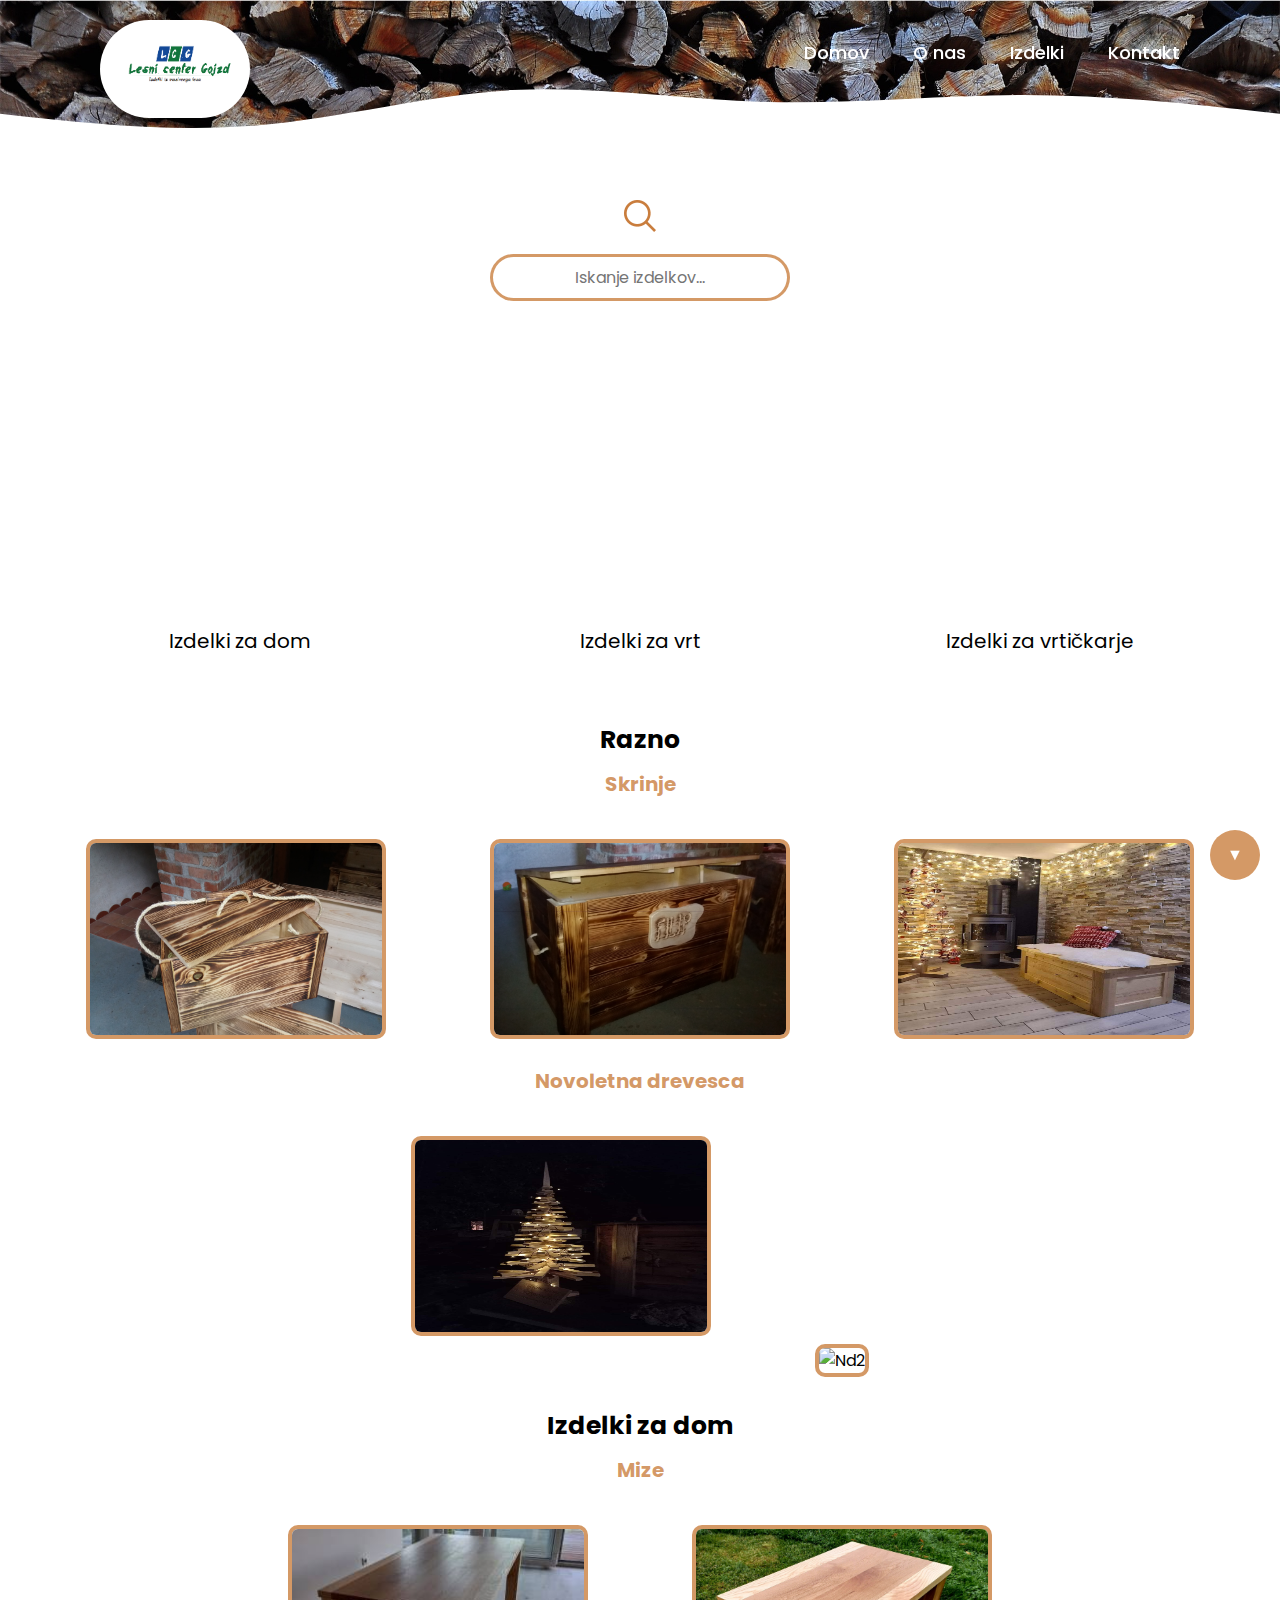
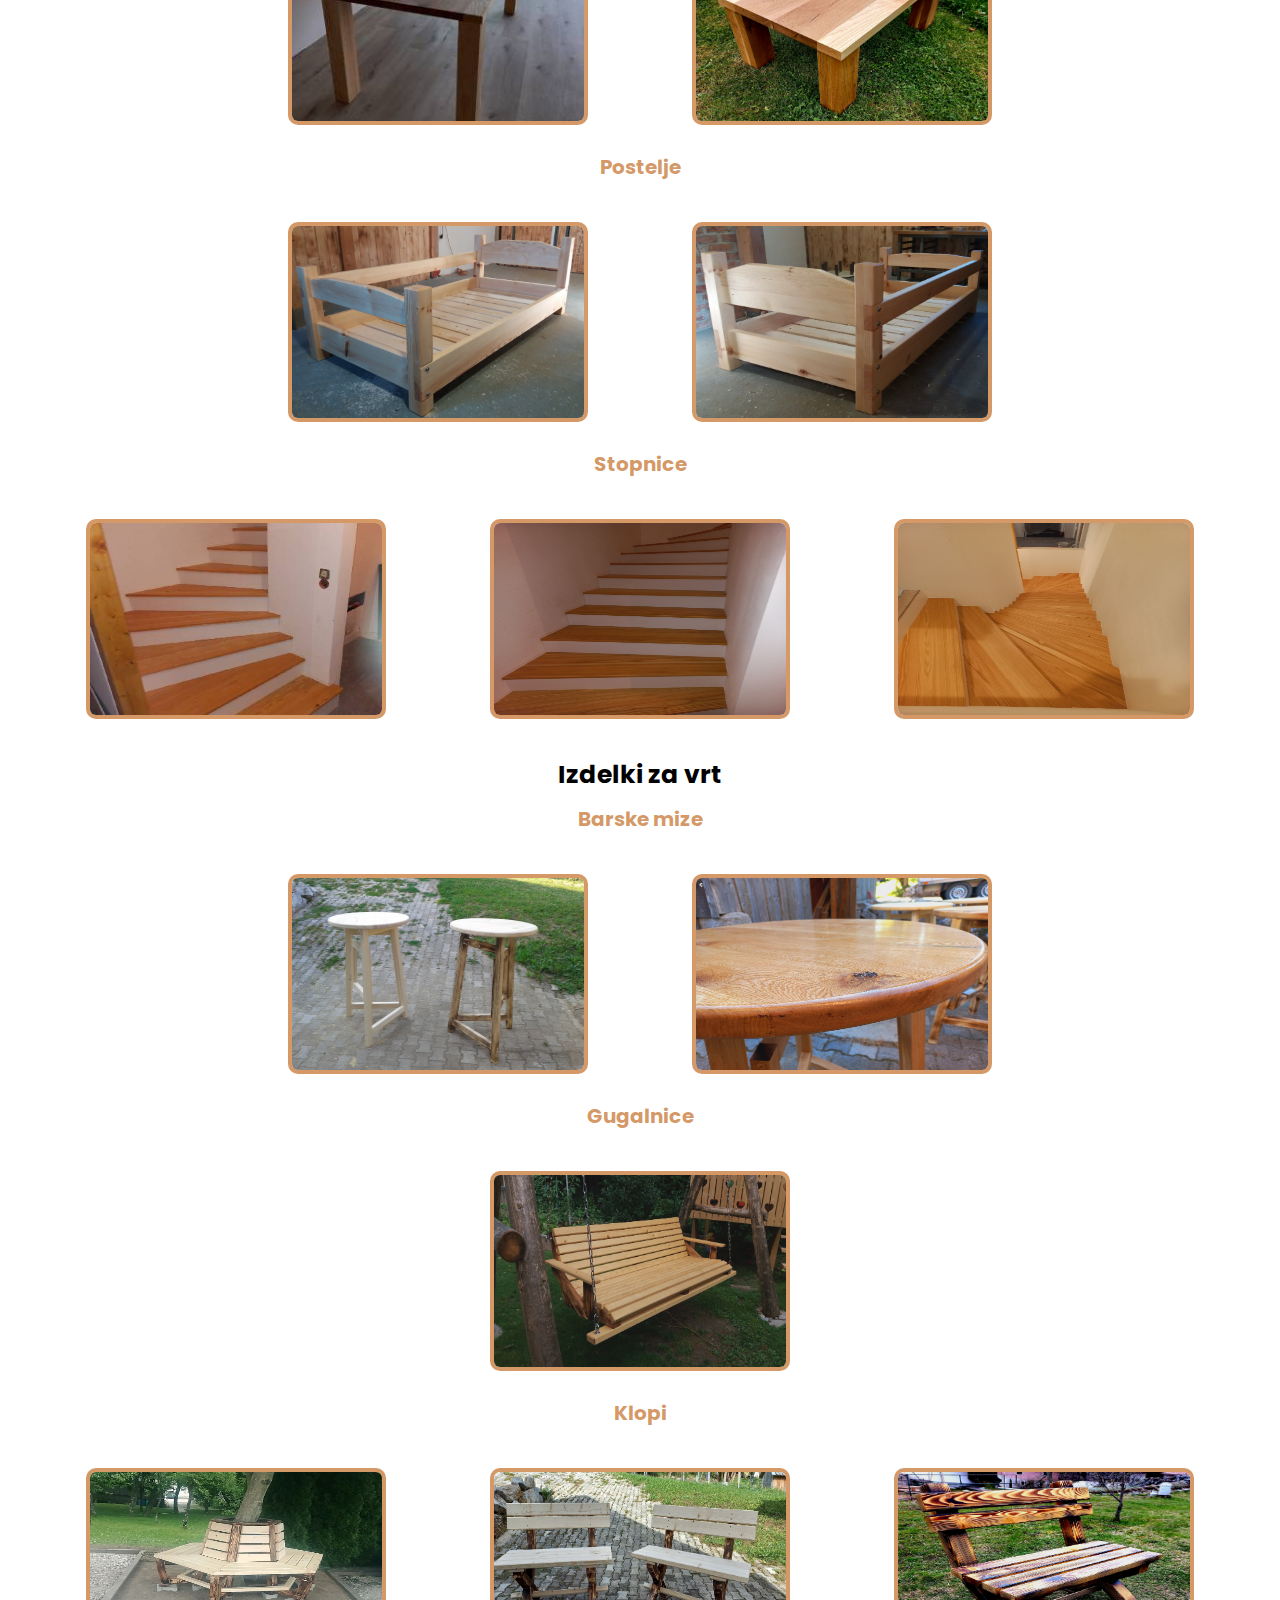
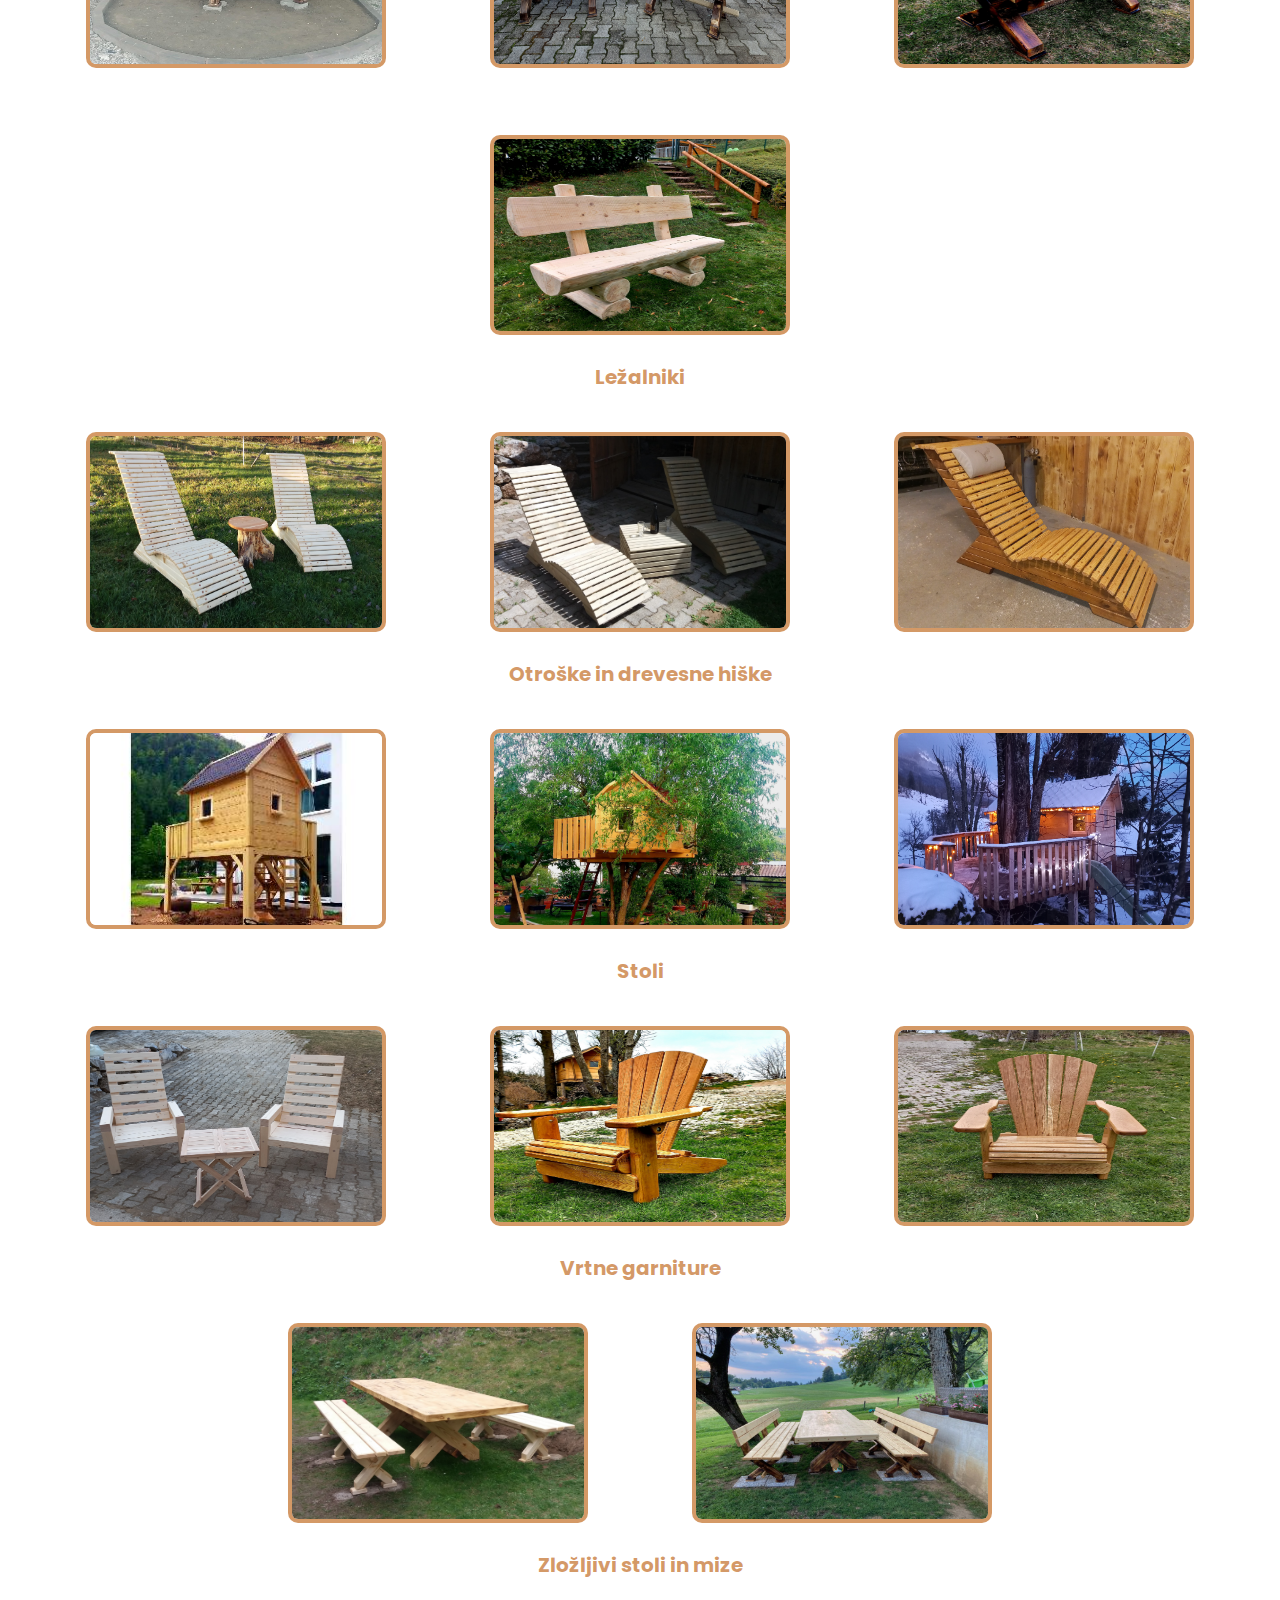
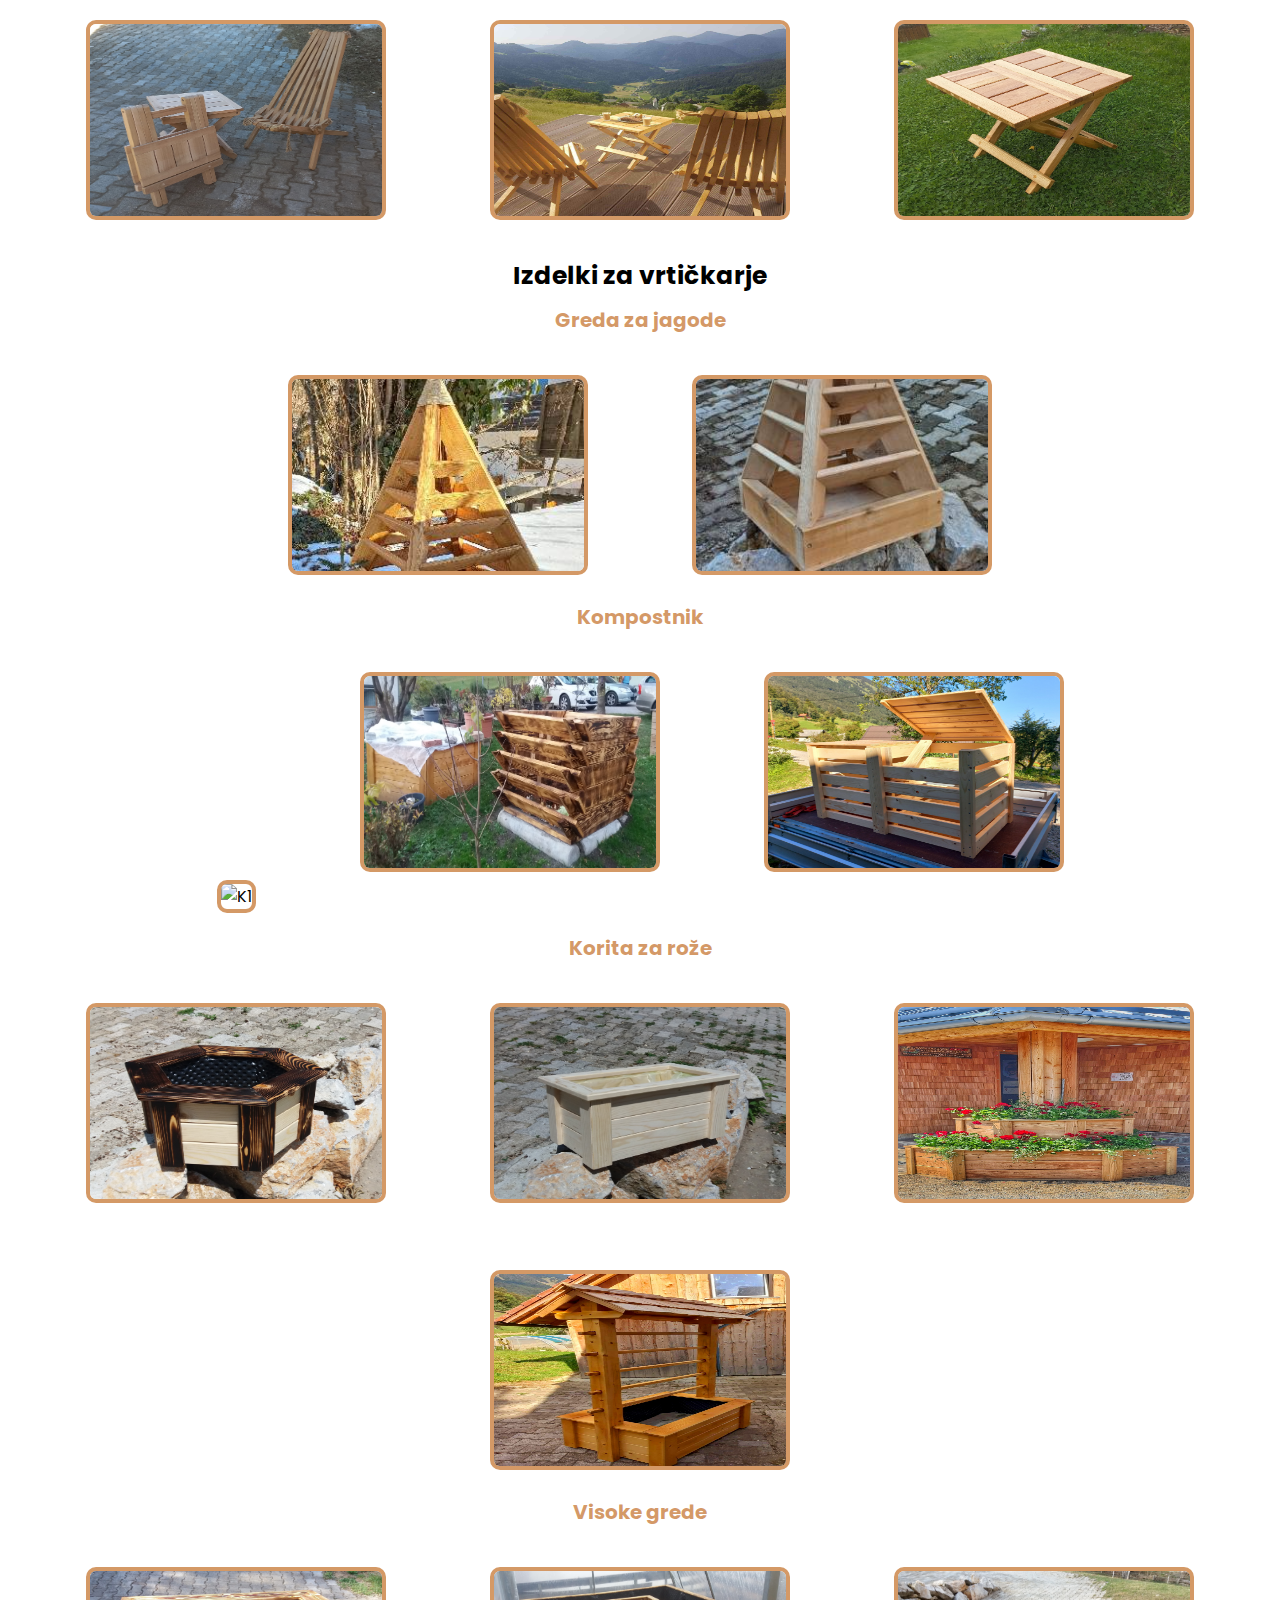
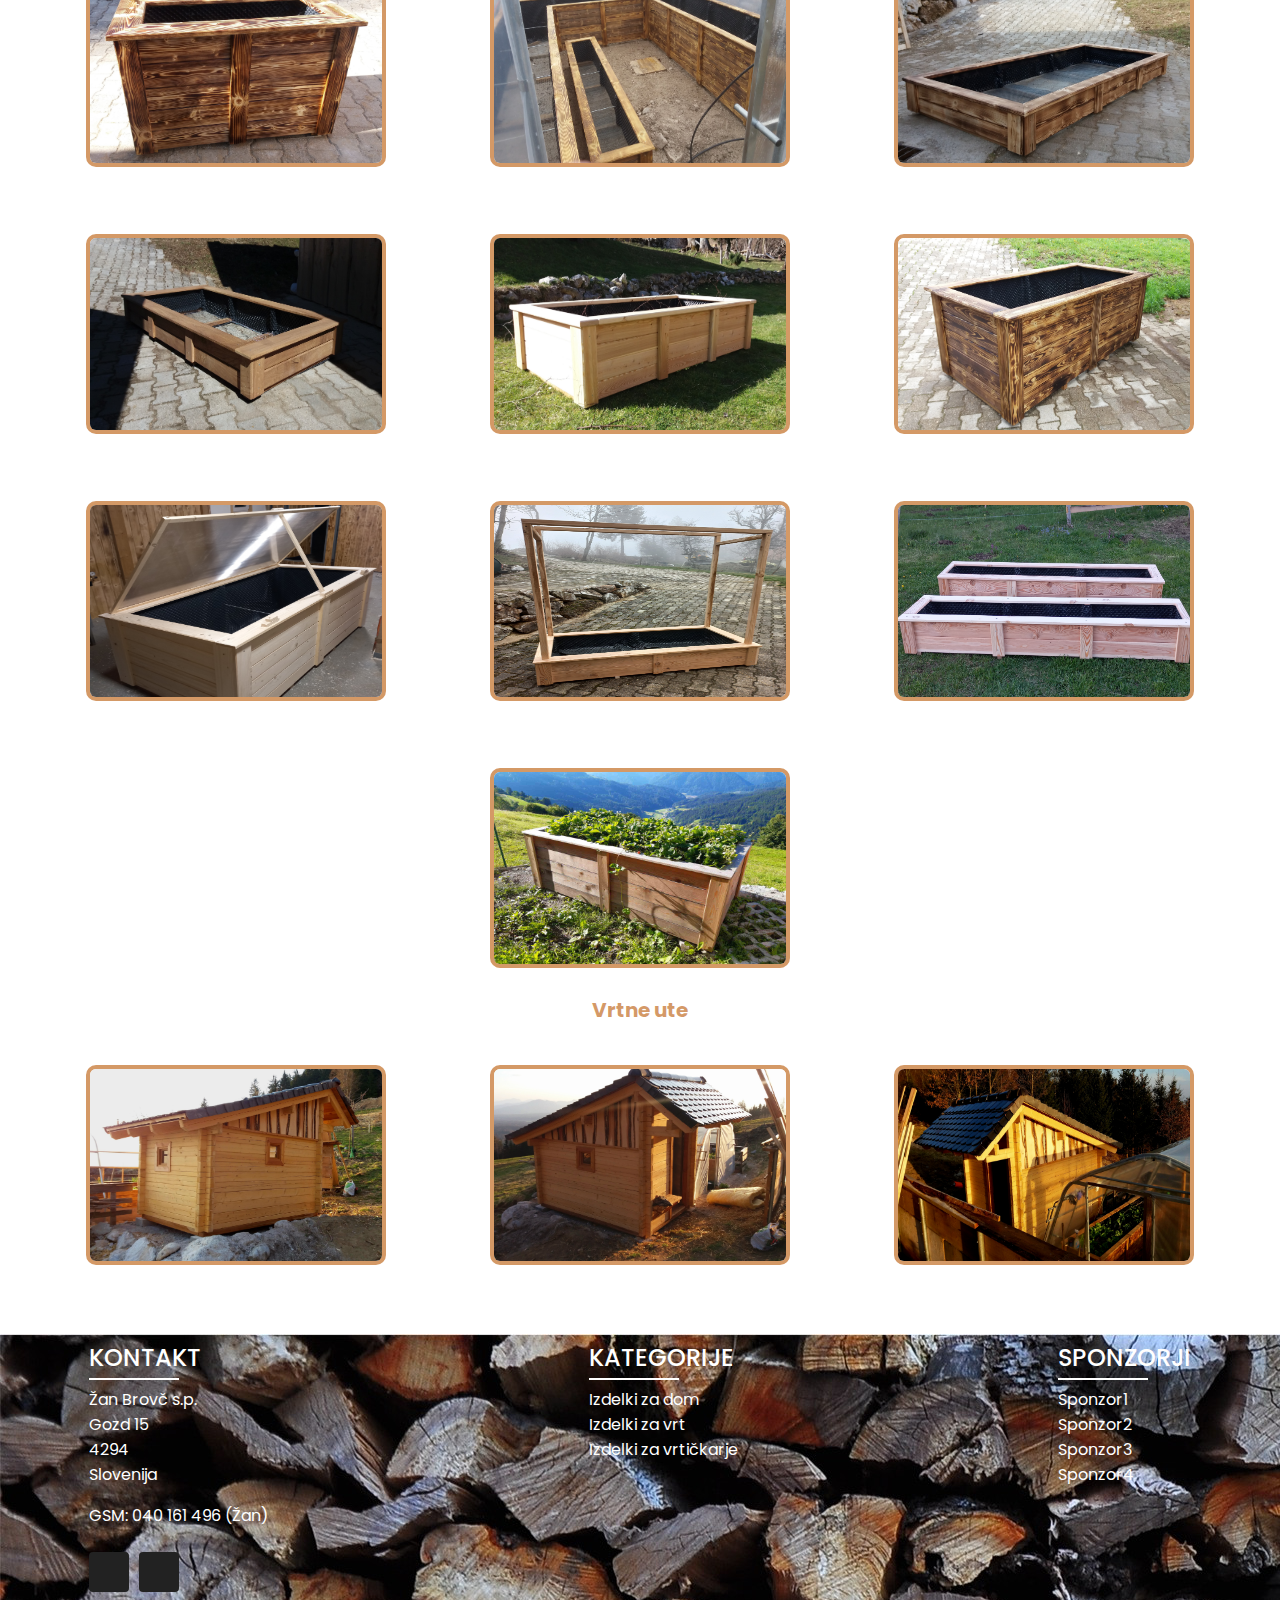
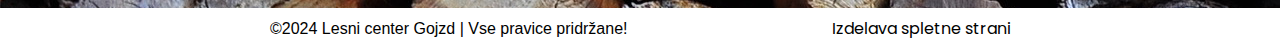
==== izdelki.html @ 58bfe73e "Add files via upload" ====
<!DOCTYPE html>
<html lang="sl">
<head>
    <meta charset="UTF-8">
    <meta name="viewport" content="width=device-width, initial-scale=1.0">
    <title>Lesni center Gojzd</title>
    <link rel="stylesheet" href="slog.css">
    <link rel="preconnect" href="https://fonts.googleapis.com">
<link rel="preconnect" href="https://fonts.gstatic.com" crossorigin>
<link href="https://fonts.googleapis.com/css2?family=Poppins:wght@600&display=swap" rel="stylesheet">
<link rel='stylesheet' href='https://cdn-uicons.flaticon.com/2.1.0/uicons-regular-rounded/css/uicons-regular-rounded.css'>
<script src="https://kit.fontawesome.com/f93be84bbb.js" crossorigin="anonymous"></script>
</head>

<body>

    <header>

        <div class="logo-vrh">
            <img src="logo-gozd.png" alt="logo-vrh" width="150px">
        </div>

        <nav>

            <div class="menu-toggle">
                <div class="bar"></div>
                <div class="bar"></div>
                <div class="bar"></div>
            </div>
            
            <div class="rac">
               <a href="index.html">Domov</a>
               <a href="onas.html">O nas</a>
               <a href="#izdelki.html">Izdelki</a>
               <a href="kontakt.html">Kontakt</a>
            </div>
    
            <div class="menu-items">
               <a href="index.html">Domov</a>
               <a href="onas.html">O nas</a>
               <a href="#izdelki.html">Izdelki</a>
               <a href="kontakt.html">Kontakt</a>
            </div>
    
            </nav>
        
    </header>

    <div class="index-wawe">

        <div class="item one"><img src="3550d943471b335dbd4d41056da324eb.jpg" alt=""></div>
    <!--<svg id="wave" style="transform:rotate(180deg); transition: 0.3s" viewBox="0 0 1440 160" version="1.1" xmlns="http://www.w3.org/2000/svg"><defs><linearGradient id="sw-gradient-0" x1="0" x2="0" y1="1" y2="0"><stop stop-color="#D39663" offset="0%"/><stop stop-color="#D39663" offset="100%"/></linearGradient></defs><path style="transform:translate(0, 0px); opacity:1" fill="url(#sw-gradient-0)" d="M0,32L48,37.3C96,43,192,53,288,53.3C384,53,480,43,576,45.3C672,48,768,64,864,58.7C960,53,1056,27,1152,18.7C1248,11,1344,21,1440,32C1536,43,1632,53,1728,58.7C1824,64,1920,64,2016,66.7C2112,69,2208,75,2304,66.7C2400,59,2496,37,2592,45.3C2688,53,2784,91,2880,104C2976,117,3072,107,3168,85.3C3264,64,3360,32,3456,34.7C3552,37,3648,75,3744,74.7C3840,75,3936,37,4032,34.7C4128,32,4224,64,4320,64C4416,64,4512,32,4608,21.3C4704,11,4800,21,4896,24C4992,27,5088,21,5184,29.3C5280,37,5376,59,5472,66.7C5568,75,5664,69,5760,80C5856,91,5952,117,6048,117.3C6144,117,6240,91,6336,66.7C6432,43,6528,21,6624,18.7C6720,16,6816,32,6864,40L6912,48L6912,160L6864,160C6816,160,6720,160,6624,160C6528,160,6432,160,6336,160C6240,160,6144,160,6048,160C5952,160,5856,160,5760,160C5664,160,5568,160,5472,160C5376,160,5280,160,5184,160C5088,160,4992,160,4896,160C4800,160,4704,160,4608,160C4512,160,4416,160,4320,160C4224,160,4128,160,4032,160C3936,160,3840,160,3744,160C3648,160,3552,160,3456,160C3360,160,3264,160,3168,160C3072,160,2976,160,2880,160C2784,160,2688,160,2592,160C2496,160,2400,160,2304,160C2208,160,2112,160,2016,160C1920,160,1824,160,1728,160C1632,160,1536,160,1440,160C1344,160,1248,160,1152,160C1056,160,960,160,864,160C768,160,672,160,576,160C480,160,384,160,288,160C192,160,96,160,48,160L0,160Z"/>
        </svg>-->
        
        <div class="scroll-arrow">&#9660;</div>
    </div>

    <div class="izdelkimain">

        <main>
            <div class="search-container">
                <div class="slikasearch">
                    <img src="search.png" alt="iskalnik">
                </div>
                <input type="text" id="searchInput" onkeyup="searchProducts()" placeholder="Iskanje izdelkov...">
                </div>
            
            <div class="izdelkisection">
                <section>
        
                    <div class="image-container">
        
                        <img src="stopnice (1).jpg" alt="prvaslika" width="300px">
        
                        <a href="izdelki.html#izdelki-za-dom"><span>Izdelki za dom</span></a>
        
                    </div>
                
                    <div class="image-container">
        
                        <img src="JURE/IZDELKI IZ MASIVNEGA LESA/ZA VRT/OTROŠKE IN DREVESNE HIŠICE/20210727_183444.jpg" alt="drugaslika" width="300px">
        
                        <a href="izdelki.html#izdelki-za-vrt"><span>Izdelki za vrt</span></a>
        
                    </div>
                
                    <div class="image-container">
        
                        <img src="JURE/IZDELKI IZ MASIVNEGA LESA/ZA VRTIČKARJE/VISOKE GREDE/IMG-c8044e9fe26f3c6cbc6ab5563fda1b7f-V.jpg" alt="tretjaslika" width="300px">
        
                        <a href="izdelki.html#izdelki-za-vrtickarje"><span>Izdelki za vrtičkarje</span></a>
        
                    </div>
        
                </section>
            </div>


            <div class="vsi-izdelkisection">

                    <div class="izdelki-razno">

                        <h1>Razno</h1>
                    <div>
                        <h2><span>Skrinje</span></h2>
                        <img src="JURE/IZDELKI IZ MASIVNEGA LESA/RAZNO/SKRINJE/20200203_152343.jpg" alt="Skrinja2">
                        <img src="JURE/IZDELKI IZ MASIVNEGA LESA/RAZNO/SKRINJE/20200228_155734.jpg" alt="Skrinja3">
                        <img src="JURE/IZDELKI IZ MASIVNEGA LESA/RAZNO/SKRINJE/FB_IMG_1707663753947.jpg" alt="Skrinja4">
                    </div>
                    <div>
                        <h2><span>Novoletna drevesca</span></h2>
                        <img src="JURE/IZDELKI IZ MASIVNEGA LESA/RAZNO/NOVOLETNA DREVESCA/FB_IMG_1707670913848 (1).jpg" alt="Nd1">
                        <img id="izdelki-za-dom" src="JURE/IZDELKI IZ MASIVNEGA LESA/RAZNO/NOVOLETNA DREVESCA/IMG_20231125_113527.jpg" alt="Nd2">
                    </div>  
                        <h1>Izdelki za dom</h1>
                    <div>
                        <h2><span>Mize</span></h2>
                        <img src="New Project.jpg" alt="Miza1">
                        <img src="JURE/IZDELKI IZ MASIVNEGA LESA/ZA DOM/MIZE IN KLUBSKE MIZE/20231010_164709..jpg" alt="Miza2">
                    </div>
                    <div>
                        <h2><span>Postelje</span></h2>
                        <img src="JURE/IZDELKI IZ MASIVNEGA LESA/ZA DOM/POSTELJE/20201121_130624..jpg" alt="Postelja1">
                        <img src="JURE/IZDELKI IZ MASIVNEGA LESA/ZA DOM/POSTELJE/20201121_130638..jpg" alt="Postelja2">
                    </div>
                    <div>
                        <h2><span>Stopnice</span></h2>
                        <img src="stopnice (1).jpg" alt="Stopnice1">
                        <img src="JURE/IZDELKI IZ MASIVNEGA LESA/ZA DOM/STOPNICE/20231221_162804.jpg" alt="Stopnica2">
                        <img id="izdelki-za-vrt" src="JURE/IZDELKI IZ MASIVNEGA LESA/ZA DOM/STOPNICE/20231221_163058.jpg" alt="Stopnica3">
                    </div>
                        <h1>Izdelki za vrt</h1>
                    <div>
                        <h2><span>Barske mize</span></h2>
                        <img src="JURE/IZDELKI IZ MASIVNEGA LESA/ZA VRT/BARSKE MIZE/20220725_180621.jpg" alt="Bm3">
                        <img src="JURE/IZDELKI IZ MASIVNEGA LESA/ZA VRT/BARSKE MIZE/20230907_170543.jpg" alt="Bm6">
                    </div>
                    <div>
                        <h2><span>Gugalnice</span></h2>
                        <img src="JURE/IZDELKI IZ MASIVNEGA LESA/ZA VRT/GUGALNICE/20200712_101743.jpg" alt="G1">
                    </div>
                    <div>
                        <h2><span>Klopi</span></h2>
                        <img src="JURE/IZDELKI IZ MASIVNEGA LESA/ZA VRT/KLOPI/20200531_193156_HDR..jpg" alt="Klop1">
                        <img src="JURE/IZDELKI IZ MASIVNEGA LESA/ZA VRT/KLOPI/20211009_132523..jpg" alt="Klop2">
                        <img src="JURE/IZDELKI IZ MASIVNEGA LESA/ZA VRT/KLOPI/20230330_172549..jpg" alt="Klop3">
                        <img src="JURE/IZDELKI IZ MASIVNEGA LESA/ZA VRT/KLOPI/20230924_104326.jpg" alt="Klop4">
                    </div>
                    <div>
                        <h2><span>Ležalniki</span></h2>
                        <img src="JURE/IZDELKI IZ MASIVNEGA LESA/ZA VRT/LEŽANIKI/20201114_150511.jpg" alt="L1">
                        <img src="JURE/IZDELKI IZ MASIVNEGA LESA/ZA VRT/LEŽANIKI/20210621_114341.jpg" alt="L3">
                        <img src="JURE/IZDELKI IZ MASIVNEGA LESA/ZA VRT/LEŽANIKI/20210914_194234.jpg" alt="L4">
                    </div>
                    <div>
                        <h2><span>Otroške in drevesne hiške</span></h2>
                        <img src="dh.jpg" alt="H2">
                        <img src="JURE/IZDELKI IZ MASIVNEGA LESA/ZA VRT/OTROŠKE IN DREVESNE HIŠICE/20210727_183444.jpg" alt="H3">
                        <img src="JURE/IZDELKI IZ MASIVNEGA LESA/ZA VRT/OTROŠKE IN DREVESNE HIŠICE/20220106_170133.jpg" alt="H4">
                    </div>
                    <div>  
                        <h2><span>Stoli</span></h2>
                        <img src="JURE/IZDELKI IZ MASIVNEGA LESA/ZA VRT/STOLI/20220316_172314.jpg" alt="S1">
                        <img src="JURE/IZDELKI IZ MASIVNEGA LESA/ZA VRT/STOLI/20220421_153627.jpg" alt="S3">
                        <img src="JURE/IZDELKI IZ MASIVNEGA LESA/ZA VRT/STOLI/20220421_153707.jpg" alt="S4">
                    </div>
                    <div>
                        <h2><span>Vrtne garniture</span></h2>
                        <img src="JURE/IZDELKI IZ MASIVNEGA LESA/ZA VRT/VRTNE GARNITURE/20200501_155721..jpg" alt="V1">
                        <img src="JURE/IZDELKI IZ MASIVNEGA LESA/ZA VRT/VRTNE GARNITURE/IMG_4926.jpg" alt="S2">
                    </div>
                    <div>
                        <h2><span>Zložljivi stoli in mize</span></h2>
                        <img src="JURE/IZDELKI IZ MASIVNEGA LESA/ZA VRT/ZLOŽLJIVI STOLI IN MIZE/20220212_094256.jpg" alt="Zs2">
                        <img src="JURE/IZDELKI IZ MASIVNEGA LESA/ZA VRT/ZLOŽLJIVI STOLI IN MIZE/received_873701287326074.jpeg" alt="SZs5">
                        <img  id="izdelki-za-vrtickarje" src="JURE/IZDELKI IZ MASIVNEGA LESA/ZA VRT/ZLOŽLJIVI STOLI IN MIZE/20220505_165640.jpg" alt="Zs3">
                    </div>
                        <h1>Izdelki za vrtičkarje</h1>
                    <div>
                        <h2><span>Greda za jagode</span></h2>
                        <img src="Gj1.jpg" alt="Gj1">
                        <img src="Gj3.jpg" alt="Gj3">
                    </div>
                    <div>
                        <h2><span>Kompostnik</span></h2>
                        <img src="JURE/IZDELKI IZ MASIVNEGA LESA/ZA VRTIČKARJE/KOMPOSTNIK/20201014_164543.jpg" alt="K1">
                        <img src="JURE/IZDELKI IZ MASIVNEGA LESA/ZA VRTIČKARJE/KOMPOSTNIK/20201121_162852.jpg" alt="K3">
                        <img src="JURE/IZDELKI IZ MASIVNEGA LESA/ZA VRTIČKARJE/KOMPOSTNIK/20230812_170108.jpg" alt="K4">
                    </div>
                    <div>
                        <h2><span>Korita za rože</span></h2>
                        <img src="JURE/IZDELKI IZ MASIVNEGA LESA/ZA VRTIČKARJE/KORITA ZA ROŽE/20200714_113733..jpg" alt="Kr3">
                        <img src="JURE/IZDELKI IZ MASIVNEGA LESA/ZA VRTIČKARJE/KORITA ZA ROŽE/20200826_121325..jpg" alt="Kr4">
                        <img src="JURE/IZDELKI IZ MASIVNEGA LESA/ZA VRTIČKARJE/KORITA ZA ROŽE/IMG_20220617_151232.jpg" alt="Kr5">
                        <img src="JURE/IZDELKI IZ MASIVNEGA LESA/ZA VRTIČKARJE/KORITA ZA ROŽE/received_1117479299178762.jpeg" alt="Kr6">
                    </div>
                    <div>
                        <h2><span>Visoke grede</span></h2>
                        <img src="JURE/IZDELKI IZ MASIVNEGA LESA/ZA VRTIČKARJE/VISOKE GREDE/20200423_162703..jpg" alt="Vg1">
                        <img src="JURE/IZDELKI IZ MASIVNEGA LESA/ZA VRTIČKARJE/VISOKE GREDE/20201221_112851..jpg" alt="Vg2">
                        <img src="JURE/IZDELKI IZ MASIVNEGA LESA/ZA VRTIČKARJE/VISOKE GREDE/20210313_151955..jpg" alt="Vg3">
                        <img src="JURE/IZDELKI IZ MASIVNEGA LESA/ZA VRTIČKARJE/VISOKE GREDE/20210324_115240.jpg" alt="Vg4">
                        <img src="JURE/IZDELKI IZ MASIVNEGA LESA/ZA VRTIČKARJE/VISOKE GREDE/20210329_161234..jpg" alt="Vg5">
                        <img src="JURE/IZDELKI IZ MASIVNEGA LESA/ZA VRTIČKARJE/VISOKE GREDE/20210508_115422..jpg" alt="Vg6">
                        <img src="JURE/IZDELKI IZ MASIVNEGA LESA/ZA VRTIČKARJE/VISOKE GREDE/20210923_194100..jpg" alt="Vg7">
                        <img src="JURE/IZDELKI IZ MASIVNEGA LESA/ZA VRTIČKARJE/VISOKE GREDE/20230325_141038.jpg" alt="Vg8">
                        <img src="JURE/IZDELKI IZ MASIVNEGA LESA/ZA VRTIČKARJE/VISOKE GREDE/20230425_192037..jpg" alt="Vg9">
                        <img src="JURE/IZDELKI IZ MASIVNEGA LESA/ZA VRTIČKARJE/VISOKE GREDE/IMG-c8044e9fe26f3c6cbc6ab5563fda1b7f-V.jpg" alt="Vg12">
                    </div>
                    <div>
                        <h2><span>Vrtne ute</span></h2>
                        <img src="JURE/IZDELKI IZ MASIVNEGA LESA/ZA VRTIČKARJE/VRTNE UTE/20210401_185015..jpg" alt="Vu1">
                        <img src="JURE/IZDELKI IZ MASIVNEGA LESA/ZA VRTIČKARJE/VRTNE UTE/20210401_185027..jpg" alt="Vu2">
                        <img src="JURE/IZDELKI IZ MASIVNEGA LESA/ZA VRTIČKARJE/VRTNE UTE/20210401_185127.jpg" alt="Vu3">                 
                    </div>

                    </div>

            </div>


            <div class="indexmain">

                <main>
            
            
                    <footer>
                        <div class="nosilec-noznih-stolpcev">
                            <div class="noga-stolpec stolpec-stik">
                                <h2 class="noga-stolpec-naslov">KONTAKT</h2>
                                <ul>
                                    <li>Žan Brovč s.p.</li>
                                    <li>Gozd 15</li>
                                    <li>4294</li>
                                    <li>Slovenija</li>
                                </ul>
            
                                <ul class="drugorazredni-nozni-seznam">
                                    <li>GSM: 040 161 496 (Žan)</li>
                                </ul>
            
                                <ul class="druzbena-omrezja">
                                    <li><a href="mailto:zan.brovc@gmail.com"><i class="fi fi-rr-envelope" aria-hidden="true"></i></a></li>
                                    <li><a href="https://www.facebook.com/profile.php?id=100087926361562&locale=sl_SI"><i class="fa-brands fa-facebook-f" aria-hidden="true"></i></a></li>
                                </ul>
                            </div>
            
                            <div class="noga-stolpec-stolpec-povezave">
                                <h2 class="noga-stolpec-naslov">KATEGORIJE</h2>
                                <ul>
                                    <li><a href="izdelki.html#izdelki-za-dom"  rel="noopener noreferrer">Izdelki za dom</a></li>
                                    <li><a href="izdelki.html#izdelki-za-vrt"  rel="noopener noreferrer">Izdelki za vrt</a></li>
                                    <li><a href="izdelki.html#izdelki-za-vrtickarje"  rel="noopener noreferrer">Izdelki za vrtičkarje</a></li>
                                </ul>
                            </div>
            
                            <div class="noga-stolpec-stolpec-pokrovitelji">
                                <h2 class="noga-stolpec-naslov">SPONZORJI</h2>
                                <ul>
                                    <li><a href="https://www.petrol.si/" target="_blank" rel="noopener noreferrer">Sponzor1</a></li>
                                    <li><a href="https://www.alples.si/" target="_blank" rel="noopener noreferrer">Sponzor2</a></li>
                                    <li><a href="http://www.domel.si/" target="_blank" rel="noopener noreferrer">Sponzor3</a></li>
                                    <li><a href="https://www.niko.si/" target="_blank" rel="noopener noreferrer">Sponzor4</a></li>
                                </ul>
                            </div>
                        </div>
            
                        <p class="copyright">
                            ©2024 Lesni center Gojzd | Vse pravice pridržane!
                            <a href="mailto:jurepintar.business@gmail.com">Izdelava spletne strani</a>
                        </p>
            
                    </footer>
            
            
                </main>
            
                </div>

                <script>
                    function searchProducts() {
                        var input, filter, izdelki, naslov, txtValue;
                        input = document.getElementById('searchInput');
                        filter = input.value.toUpperCase();
                        izdelki = document.querySelectorAll('.izdelki-razno div');
                    
                        // Skrij vse <h1> elemente
                        var h1Elements = document.querySelectorAll('h1');
                        for (var j = 0; j < h1Elements.length; j++) {
                            h1Elements[j].style.display = 'none';
                        }
                    
                        // Za vsak <div> z razredi 'izdelki-razno'
                        for (var i = 0; i < izdelki.length; i++) {
                            naslov = izdelki[i].getElementsByTagName('h2')[0];
                            if (naslov) {
                                txtValue = naslov.textContent || naslov.innerText;
                    
                                // Preveri, ali naslov vsebuje iskani filter
                                if (txtValue.toUpperCase().indexOf(filter) > -1) {
                                    izdelki[i].style.display = ''; // Prikaži <div>, če je bilo ujemanje najdeno
                                } else {
                                    izdelki[i].style.display = 'none'; // Skrij <div>, če ni bilo ujemanja
                                }
                            }
                        }
                    
                        // Skrij del z razredi 'izdelkisection', če je iskalni niz
                        var izdelkiSection = document.querySelector('.izdelkisection');
                        if (filter === '') {
                            izdelkiSection.style.display = ''; // Prikaži del, če ni iskalnega niza
                        } else {
                            izdelkiSection.style.display = 'none'; // Skrij del, če je iskalni niz
                        }
                    
                        // Spremeni margin .search-container le na zaslonih z manjšo širino od 768px
                        if (window.innerWidth < 768) {
                            var searchContainer = document.querySelector('.vsi-izdelkisection');
                            if (filter !== '') {
                                searchContainer.style.marginTop = '50px'; // Nastavi margin na 300px od zgornjega roba
                            } else {
                                searchContainer.style.marginTop = 'initial'; // Vrne izvorno vrednost
                            }
                        }
                    }
                    </script>

            <script>


                    // Pridobite referenco na puščico
                    var scrollArrow = document.querySelector('.scroll-arrow');

                    // Poslušajte klik dogodka na puščico
                    scrollArrow.addEventListener('click', function() {
                        // Preverite, če je uporabnik na vrhu strani
                        var isAtTop = window.scrollY === 0;

                        // Če je na vrhu, se premaknite na dno strani
                        if (isAtTop) {
                            window.scrollTo({ top: document.body.scrollHeight, behavior: 'smooth' });
                        } else { // Če ni na vrhu, se premaknite na vrh strani
                            window.scrollTo({ top: 0, behavior: 'smooth' });
                        }
                    });


               
                    // Pridobite referenco na puščico
                    var scrollArrow = document.querySelector('.scroll-arrow');

                    // Poslušajte premike uporabnika
                    window.addEventListener('scroll', function() {
                        // Preverite, če je uporabnik na vrhu strani
                        var isAtTop = window.scrollY === 0;

                        // Če je na vrhu, dodajte razred "down", sicer odstranite razred "down"
                        if (isAtTop) {
                            scrollArrow.classList.remove('up');
                        } else {
                            scrollArrow.classList.add('up');
                        }
                    });

                </script>

                <script>
                    document.addEventListener('DOMContentLoaded', function () {
                const menuToggle = document.querySelector('.menu-toggle');
                const menuItems = document.querySelector('.menu-items');

                menuToggle.addEventListener('click', function () {
                    this.classList.toggle('active');
                    menuItems.classList.toggle('active');
                });
                });
                </script>
    
            

</body>

</html>
---- slog.css ----
* 
{
    box-sizing: border-box;
    margin: 0;
    padding: 0;
    font-family: 'Poppins', sans-serif;
}

body 
{
    background-color: #fff;
}

.index-wawe svg
{
    top: 0;
    left: 0;
    position: fixed;
    z-index: 1;
}

header 
{
    position: fixed;
    top: 0;
    left: 0;
    width: 100%;
    display: flex;
    justify-content: space-between;
    align-items: center;
    z-index: 2;
    padding: 20px 100px;
}

nav a 
{
    font-size: 18px;
    color: #fff;
    font-weight: 500;
    text-decoration: none;
    margin-left: 40px;
    position: relative;
    top: -20px;
}

nav a::before 
{
    content: '';
    position: absolute;
    top: 100%;
    left: 0;
    width: 0;
    height: 2px;
    background: #fff;
    transition: .3s;
}

nav a:hover::before 
{
    width: 100%;
}

.logo-vrh img
{
    border-radius: 50px;
}

section 
{
    display: flex;
    justify-content: center;
    margin-top: 320px;
}

.image-container 
{
    position: relative;
    margin: 0 50px;
    animation: moveUp 3s ease forwards;
    margin-bottom: 400px;
}

section img 
{
    border: 4px solid rgba(201, 125, 61, 0.79) ;
    border-radius: 10px;
    opacity: 0;
    width: 400px;
    height: auto;
    animation: fadeIn 3s ease forwards;
    height: 270px;
}

.image-container  {
    display: flex;
    justify-content: center;
    align-items: center;
}

.image-container  a {
    margin-top: 350px;
    position: absolute;
    display: inline-block;
    text-decoration: none;
    color: black;
    font-size: 20px;
    transition: transform 0.5s ease, font-size 0.5s ease;
}

section a:hover
{
    color: rgba(201, 125, 61, 0.79);
    transform: scale(1.1);
}

@keyframes fadeIn 
{
    from {opacity: 0;}
    to {opacity: 1;}
}

@keyframes moveUp 
{
    from {top: 40px;}
    to {top: 0;}
}

h1 
{
    text-align: center;
    font-size: 18px;
}


.container
{
    display: flex;
    justify-content: space-between;
    width: 90%;
    margin: 0px auto;
}

.map-container 
{
    margin-top: 50px;
    width: 40%; 
    margin-right: 60px; 
}

.kontaktinfo 
{
    width: 30%;
    margin-right: 60px;
    background-color: #fff;
    padding: 2%;
    border-radius: 5px;
    box-shadow: 0 0 10px rgba(0, 0, 0, 0.1);
    width: 30%; 
    height: 500px;
}

.contact-section 
{
    width: 30%;
}

.container-kontakt 
{
    background-color: #fff;
    padding: 2%;
    border-radius: 5px;
    box-shadow: 0 0 10px rgba(0, 0, 0, 0.1);
    width: 30%;
    height: 500px;
}

h2 
{
    margin-top: -10px;
    margin-bottom: 10px;
    text-align: center;
    font-size: 1.5em;
}

.form-group 
{
    margin-bottom: 2%;
}

label 
{
    display: block;
    margin-bottom: 1%;
}

input[type="text"],
input[type="email"],
textarea 
{
    width: 96%;
    padding: 1%;
    border: 1px solid #ccc;
    border-radius: 5px;
    font-size: 1em;
    margin-bottom: 2%;
}

textarea 
{
    resize: vertical;
}

small 
{
    display: block;
    margin-top: -1%;
    margin-bottom: 2%;
    font-size: 0.8em;
    color: #888;
}

button 
{
    padding: 1% 2%;
    background-color: black;

    color: #fff;
    border: none;
    border-radius: 5px;
    font-size: 1em;
    cursor: pointer;
    transition: background-color 0.3s;
}

button:hover 
{
    background-color: rgba(201, 125, 61, 0.79);
}

.container::after 
{
    content: "";
    display: block;
    clear: both;
}

.kontaktinfo 
{
    display: flex;
    justify-content: space-between;
    flex-direction: column;
}

.box 
{
    flex-direction: column;
    align-items: center;
    margin-bottom: 20px;
}

.icon 
{
    font-size: 24px;
    margin-bottom: 10px;
}

.text 
{
    font-size: 16px;
}

.text h3 
{
    margin-bottom: 5px;
}

.text p 
{
    margin: 0;
    line-height: 1.4;
}

.o-nasmain 
{
    margin-top: 280px;
    display: flex;
    justify-content: center;
    align-items: flex-start;
}

.o-nasmain main 
{
    flex: 1;
    padding: 0px 40px;
    color: black;
}

.o-nasmain .text 
{
    margin-bottom: 20px;
    margin-left: 50px;
}

.o-nasmain .text h1 
{
    margin-bottom: 20px;
    text-align: left;
    font-size: 25px;
}

.o-nasmain .text p
{
    margin-top: 20px;
    color: #525252;
} 

.o-nasmain .image-container-onas 
{
    display: flex;
    justify-content: flex-end;
}

.o-nasmain .image-container-onas img 
{
    margin-right: 160px;
    margin-top: -60px;
    max-height: 400px;
    max-width: 100%;
    align-self: flex-start;
}

.o-nasmain .logotipi-onas img
{
    margin-top: 30px;
    margin-right: 80px;
    margin-left: 48px;
}

.logotipi-onas
{
    margin-top: 40px;
    background-color: #fff;
    display: flex;
    flex-wrap: wrap;
    justify-content: center;
    border: 4px solid rgba(201, 125, 61, 0.79);
    border-radius: 5px;
}
  
.ti 
{
    text-align: center;
    margin: 10px;
    margin-bottom: 40px;
}
  
.ti img 
{
    height: auto;
}
  
.ti p 
{
    position: relative;
    top: 0px;
    margin-left: -30px;
}

.izdelkimain
{
    margin-top: 200px;
}

.izdelkisection section 
{
    display: flex;
    justify-content: center;
    margin-top: 100px;
}

.izdelkisection .image-container 
{
    position: relative;
    margin: 0 50px;
    animation: moveUp 3s ease forwards;
}

.izdelkisection section img 
{
    border: 4px solid rgba(201, 125, 61, 0.79) ;
    border-radius: 10px;
    opacity: 0;
    width: 300px;
    height: auto;
    animation: fadeIn 3s ease forwards;
    height: 200px;
}

.izdelkisection .image-container  
{
    display: flex;
    justify-content: center;
    align-items: center;
}

.izdelkisection .image-container  a 
{
    margin-top: 260px;
    position: absolute;
    display: inline-block;
    text-decoration: none;
    color: black;
    font-size: 20px;
    transition: transform 0.5s ease, font-size 0.5s ease;
}

.izdelkisection section a:hover
{
    color: rgba(201, 125, 61, 0.79);
    transform: scale(1.1);
}

@keyframes fadeIn 
{
    from {opacity: 0;}
    to {opacity: 1;}
}

@keyframes moveUp 
{
    from {top: 40px;}
    to {top: 0;}
}

#searchInput 
{
    padding: 8px 12px;
    font-size: 16px;
    border: 3px solid rgba(201, 125, 61, 0.79);
    border-radius: 30px;
    width: 300px;
    margin-bottom: 10px;
    box-sizing: border-box;
    text-align: center;
}

.izdelkimain main 
{
    text-align: center;
}

.slikasearch
{
    margin-bottom: 15px;
}

.vsi-izdelkisection
{
    margin-top: 110px;
}

.vsi-izdelkisection .izdelki-razno img
{
    width: 300px;
    height: 200px;
    border: 4px solid rgba(201, 125, 61, 0.79) ;
    border-radius: 10px;
    margin-right: 50px;
    margin-left: 50px;
    margin-top: 30px;
    margin-bottom: 30px;
}

.vsi-izdelkisection .izdelki-razno h1
{
    font-size: 25px;
    margin-bottom: 20px;
}

.vsi-izdelkisection .izdelki-razno h2
{
    font-size: 20px;
    color: rgba(201, 125, 61, 0.79);
}

.scroll-arrow 
{
    position: fixed;
    bottom: 20px;
    right: 20px;
    width: 50px;
    height: 50px;
    background-color: rgba(201, 125, 61, 0.79);
    color: white;
    border-radius: 50%;
    text-align: center;
    line-height: 50px;
    cursor: pointer;
    z-index: 1000;
}

.scroll-arrow.up 
{
    transform: rotate(180deg);
}


footer {
    background-color: rgba(201, 125, 61, 0.79);
    margin-top: 2em;
    margin-bottom: 0em;
}

.nosilec-noznih-stolpcev {
    display: flex;
    flex-direction: column;
    min-width: max-content;
    padding-top: 1em;
    padding-bottom: 1em;
    row-gap: 1em;
    background-image: url(3550d943471b335dbd4d41056da324eb.jpg);
}

.nosilec-noznih-stolpcev > *{
    margin: 0 auto;
    text-align: center;
}

.noga-stolpec-naslov {
    position: relative;
    color: #fff;
    font-weight: 500;
    margin-bottom: .5em;
    text-align: left;
}

.noga-stolpec-naslov:before {
    content: "";
    position: absolute;
    bottom: -5px;
    width: 3.75em;
    height: 2px;
    background: #fff;
}

.noga-stolpec ul {
    padding: 0;
    margin: 0;
    list-style: none;
}

.noga-stolpec ul li {
    color: white;
}

.noga-stolpec ul li a{
    font-family: inherit;
    font-size: inherit;
    text-decoration: none;
    color: #fff;
}

.noga-stolpec ul li a:hover {
    color: #fff;
}

.noga-stolpec ul li a:hover {
    color: black;
}

ul.drugorazredni-nozni-seznam {
    margin-top: 1em;
}

ul.druzbena-omrezja {
    display: flex;
    margin: 1.5em 0 0;
    column-gap: .6em;
    justify-content: center;
}

.druzbena-omrezja a {
    display: flex;
    justify-content: center;
    align-items: center;
    width: 40px;
    height: 40px;
    background: #222;
    border-radius: 4px;
}

.druzbena-omrezja a:hover{
    background: #fff;
    transition: .2s;
}

.druzbena-omrezja a .fa {
    color: #fff;
    font-size: 1.2rem;
}

.copyright {
    text-align: center;
    padding: .5em 0;
    font-family: Arial, Helvetica, sans-serif;
    margin: 0;
}

.indexmain {
    display: flex;
    flex-direction: column;
    position: relative; 
}

footer {
    margin-top: 2em;
    position: absolute;
    bottom: 0;
    width: 100%;
    background-color: #fff;
}

.copyright {
    text-align: center;
    padding: .5em 0;
    font-family: Arial, Helvetica, sans-serif;
    margin: 0;
}

.druzbena-omrezja li a i
{
    font-size: 24px;
    margin-top: 7px;
}

.noga-stolpec-stolpec-povezave ul, a {
    color: black;
    text-decoration: none;
    list-style: none;
}

.noga-stolpec-stolpec-pokrovitelji ul, a
{
    color: white;
    text-decoration: none;
    list-style: none;
}

.noga-stolpec-stolpec-pokrovitelji ul, a:hover
{
    color: #fff;
}

.noga-stolpec-stolpec-pokrovitelji ul, a:hover
{
    color: rgba(201, 125, 61, 0.79);
}

.copyright
{
    margin-left: 50px;
    margin-right: 50px;
}

.copyright a
{
    margin: 0;
}

footer
{
    position: relative;
    bottom: 0;
}

.fo-nas
{
    margin-top: -280px;
}

.fkontakt
{
    margin-top: -140px;
}

.vrh
{
    min-height: 100vh;
}

.copyright a
{
    margin-left: 200px;
}

.copyright a:hover
{
    color: rgba(201, 125, 61, 0.79);
}

.menu-toggle {
    display: none; /* Gumb se na začetku skrije */
    margin-top: -100px;
    margin-right: 40px;
}

.bar {
    width: 25px;
    height: 3px;
    background-color: #fff;
    margin: 5px 0;
    transition: 0.4s;
}

/* Sprememba videza toggle gumba, ko je meni odprt */
.menu-toggle.active .bar:nth-child(1) {
    transform: rotate(-45deg) translate(-5px, 6px);
}

.menu-toggle.active .bar:nth-child(2) {
    opacity: 0;
}

.menu-toggle.active .bar:nth-child(3) {
    transform: rotate(45deg) translate(-5px, -6px);
}

/* CSS za skrivanje menija na začetku */
.menu-items a {
    display: block; /* Meni na začetku prikažemo kot navadno vrstico */
}

/* CSS za postavitev menija */
.menu-items {
    background-color: #f9f9f9;
    padding: 10px;
    border: 1px solid #ddd;
}

.menu-items a {
    display: block;
    padding: 5px 0;
    color: #333;
    text-decoration: none;
}

.menu-items {
    display:  none;/* Na začetku skrijemo povezave */
}

/* CSS za prikaz povezav, ko je gumb kliknjen */
.menu-items.active {
    display: block;
}

/* CSS za postavitev povezav */
.menu-items {
    position: absolute;
    top: 100%;
    right: 0; /* Sprememba postavitve na desno stran */
    background-color: rgba(201, 125, 61, 0.79);
    padding: 10px;
    border: 2px solid #000000;
    border-radius: 10px;
    margin-right: 18px;
}

.menu-items a {
    display: block;
    padding: 5px 0;
    color: #333;
    text-decoration: none;
}

.container {
    display: flex;
    flex-wrap: wrap;
    justify-content: space-between;
    width: 90%;
    margin: 0 auto;
}

.map-container {
    margin-top: 50px;
    width: 100%;
    margin-right: 0;
}

.kontaktinfo, .container-kontakt {
    width: 100%;
    margin-right: 0;
    margin-bottom: 20px;
}

.item
{
    -webkit-mask-repeat: no-repeat;
}

.item img
{
    width: 100%;
}

.one
{
    -webkit-mask-image: url([data-uri])
}

.index-wawe, .item, .one {
    overflow: hidden; /* Skrijte morebitni presežek vsebine */
}

.one img {
    height: auto; /* Samodejno prilagodite višino slike */
    max-height: 100vw; /* Omejite maksimalno višino na 100% višine starša */
}

.vrh
{
    max-height: 100vh;
}

.index-wawe
{
    top: 0;
    position: fixed;
    z-index: 1;
}

.findex
{
    margin-top: -320px;
}

nav a:hover
{
    color: #fff;
}

.fo-nas
{
    margin-top: 30px;
}

.fkontakt
{
    margin-top: 30px;
}

.copyright a
{
    color: black;
}

@media only screen and (max-width: 768px) {

    /* Povezava "Izdelava spletne strani" */
    .copyright a {
        display: block; /* Prikaz na sredini */
        margin: 0 auto; /* Postavitev na sredino */
        margin-top: 20px; /* Dodaten prostor na vrhu */
        color: black;
    }

    .logo-vrh img
    {
        width: 100px;
    }

    /* Glava */
    header {
        padding: 10px 20px;
    }

    nav {
        flex-direction: column;
        align-items: center;
        text-align: center;
        margin-top: 20px;
    }

    nav a {
        margin: 10px 0;
        margin-right: 10px;
        font-size: 18px;
    }

    /* Razdelki */
    section {
        flex-direction: column;
        margin-bottom: 330px;
    }

    .image-container {
        margin: 20px auto; /* Postavitev v sredino in dodaten prostor */
        max-width: 90%; /* Omejitev na 90% širine */
        position: relative; /* Relativna pozicija za povezave */
    }

    section img {
        width: 100%; /* Polna širina za boljši izgled */
        height: auto; /* Samodejna višina */
    }

    .image-container a {
        margin-top: 10px; /* Razmik od slike */
        text-align: center; /* Povezave na sredino */
        display: block; /* Block element */
        position: absolute; /* Absolutna pozicija */
        bottom: 60px; /* Razmik od spodnjega roba */
        left: 50%; /* Prikaz na sredini */
        transform: translateX(-50%); /* Premik na sredino */
        background-color: rgba(255, 255, 255, 0.8); /* Prosojna barva ozadja */
        padding: 5px 10px; /* Polnjenje za povezave */
        border-radius: 5px; /* Zaobljeni robovi */
    }

    /* Spodnji del */
    footer {
        margin-top: 20px; /* Manjši odmik od vsebine */
        padding: 10px 20px; /* Manjši padding za boljši izgled */
        text-align: center;
    }

    .nosilec-noznih-stolpcev {
        flex-direction: column;
        row-gap: 20px; /* Večji razmik med stolpci */
        display: flex; /* Uporaba flexbox modela */
        justify-content: center;
        border-radius: 10px;
    }

    ul.druzbena-omrezja {
        justify-content: center; /* Centriranje družbenih omrežij */
    }

    .copyright {
        text-align: center;
    }

    .copyright a {
        margin: 0;
    }

    footer ul li a
    {
        text-align: left;
    }

    .noga-stolpec,
    .noga-stolpec-stolpec-povezave,
    .noga-stolpec-stolpec-pokrovitelji,
    li {
        text-align: left;
        flex: 1;
    }

    .noga-stolpec,
    .noga-stolpec-stolpec-povezave,
    .noga-stolpec-stolpec-pokrovitelji
    {
        margin-left: 50px;
    }


}

@media only screen and (max-width: 768px) 
{
    .o-nasmain 
    {
        flex-direction: column;
        align-items: center;
        margin-top: 330px;
    }

    .o-nasmain .image-container-onas img 
    {
        justify-content: center;
        margin: auto;
        margin-bottom: 30px;
        margin-top: 90px;
    }

}

@media (min-width: 35em) {
    .nosilec-noznih-stolpcev {
        flex-direction: row;
        justify-content: center;
        column-gap: 10%;
    }
    .nosilec-noznih-stolpcev > *{
        margin: 0;
        text-align: initial;
    }
    ul.druzbena-omrezja {
        justify-content: initial;
    }
    .noga-stolpec-naslov:before {
        left: 0;
    }
}

@media (min-width: 80em) {
    .nosilec-noznih-stolpcev {
        column-gap: 20em;
    }
}

@media only screen and (min-width: 768px) {
    .map-container, .container-kontakt, .kontaktinfo {
        width: 30%;
        margin-right: 10px; /* Spremenjeno na 10px, prilagodite po potrebi */
        margin-left: 10px; /* Dodana nova margina */
        
    }

    .container {
        margin-top: 170px; /* Dodajanje 300px razmika na vrhu samo na računalniških napravah */
    }
}

@media only screen and (max-width: 767px) {
    .container {
        margin-top: 250px;
    }
    
    .kontaktinfo, .map-container, .container-kontakt {
        margin-bottom: 50px;
    }
    
    .indexvrh {
        margin-bottom: 270px;
    }

    #searchInput {
        width: 200px;
    }

    .fkontakt
    {
        margin-top: 0px;
    }

    
}

/* Uporaba medijev za določitev, kdaj naj se prikaže toggle gumb */
@media only screen and (max-width: 768px) {
    .menu-toggle {
        display: inline-block; /* Prikažemo toggle gumb, ko je zaslon velik kot telefonski */
        cursor: pointer;
    }

    .rac
    {
        display: none;
    }

    /* CSS za skrivanje menija na začetku, ko je zaslon večji od telefona */
    .menu-items {
        display: none;
    }
}

@media only screen and (max-width: 768px) {
    .vrh
    {
        margin-top: -150px;
    }

    .image-container-onas img
    {
        border-radius: 10px;
    }

    .izdelkisection img
    {
        margin-bottom: 40px;
    }

    .vsi-izdelkisection
    {
        margin-top: -300px;
    }

    .indexmain {
        bottom: 0; /* Poravna na spodnji rob */
    }

    .indexmain {
        padding-bottom: 1px; /* Prostor za footer */
    }

    .findex
    {
        margin-top: 40px;
    }

    .izdelki-razno h1, .izdelki-razno h2
    {
        margin-left: 40px;
    }

}

@media only screen and (max-width: 768px) {

    .index-wawe .item img {
        height: 600px;
        width: auto;
        max-height: none;
    }
}

@media only screen and (min-width: 1600px) {
    .index-wawe {
        width: 100%;
    }

    .index-wawe .item img {
        width: 100vw;
        height: auto;
        max-width: none;
    }

    .kontaktinfo, .container-kontakt
    {
        height: 550px;

    }
}
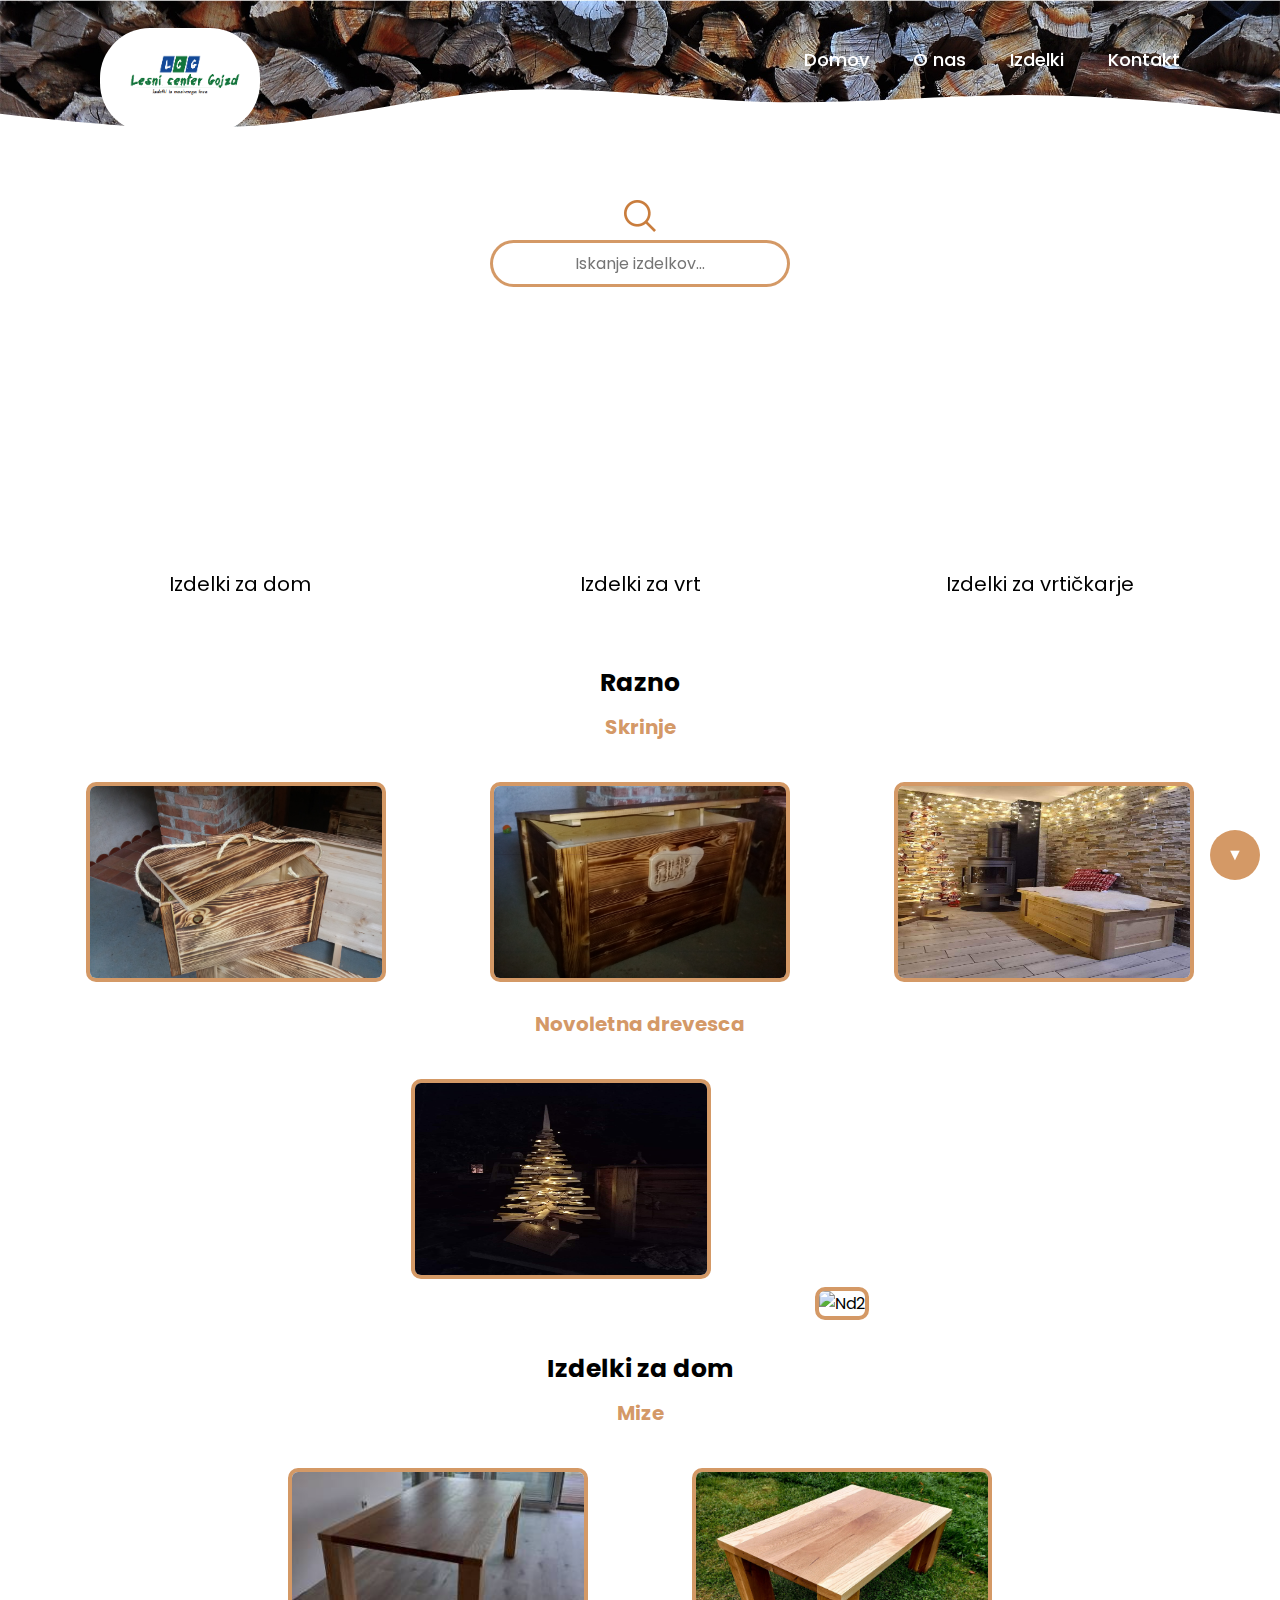
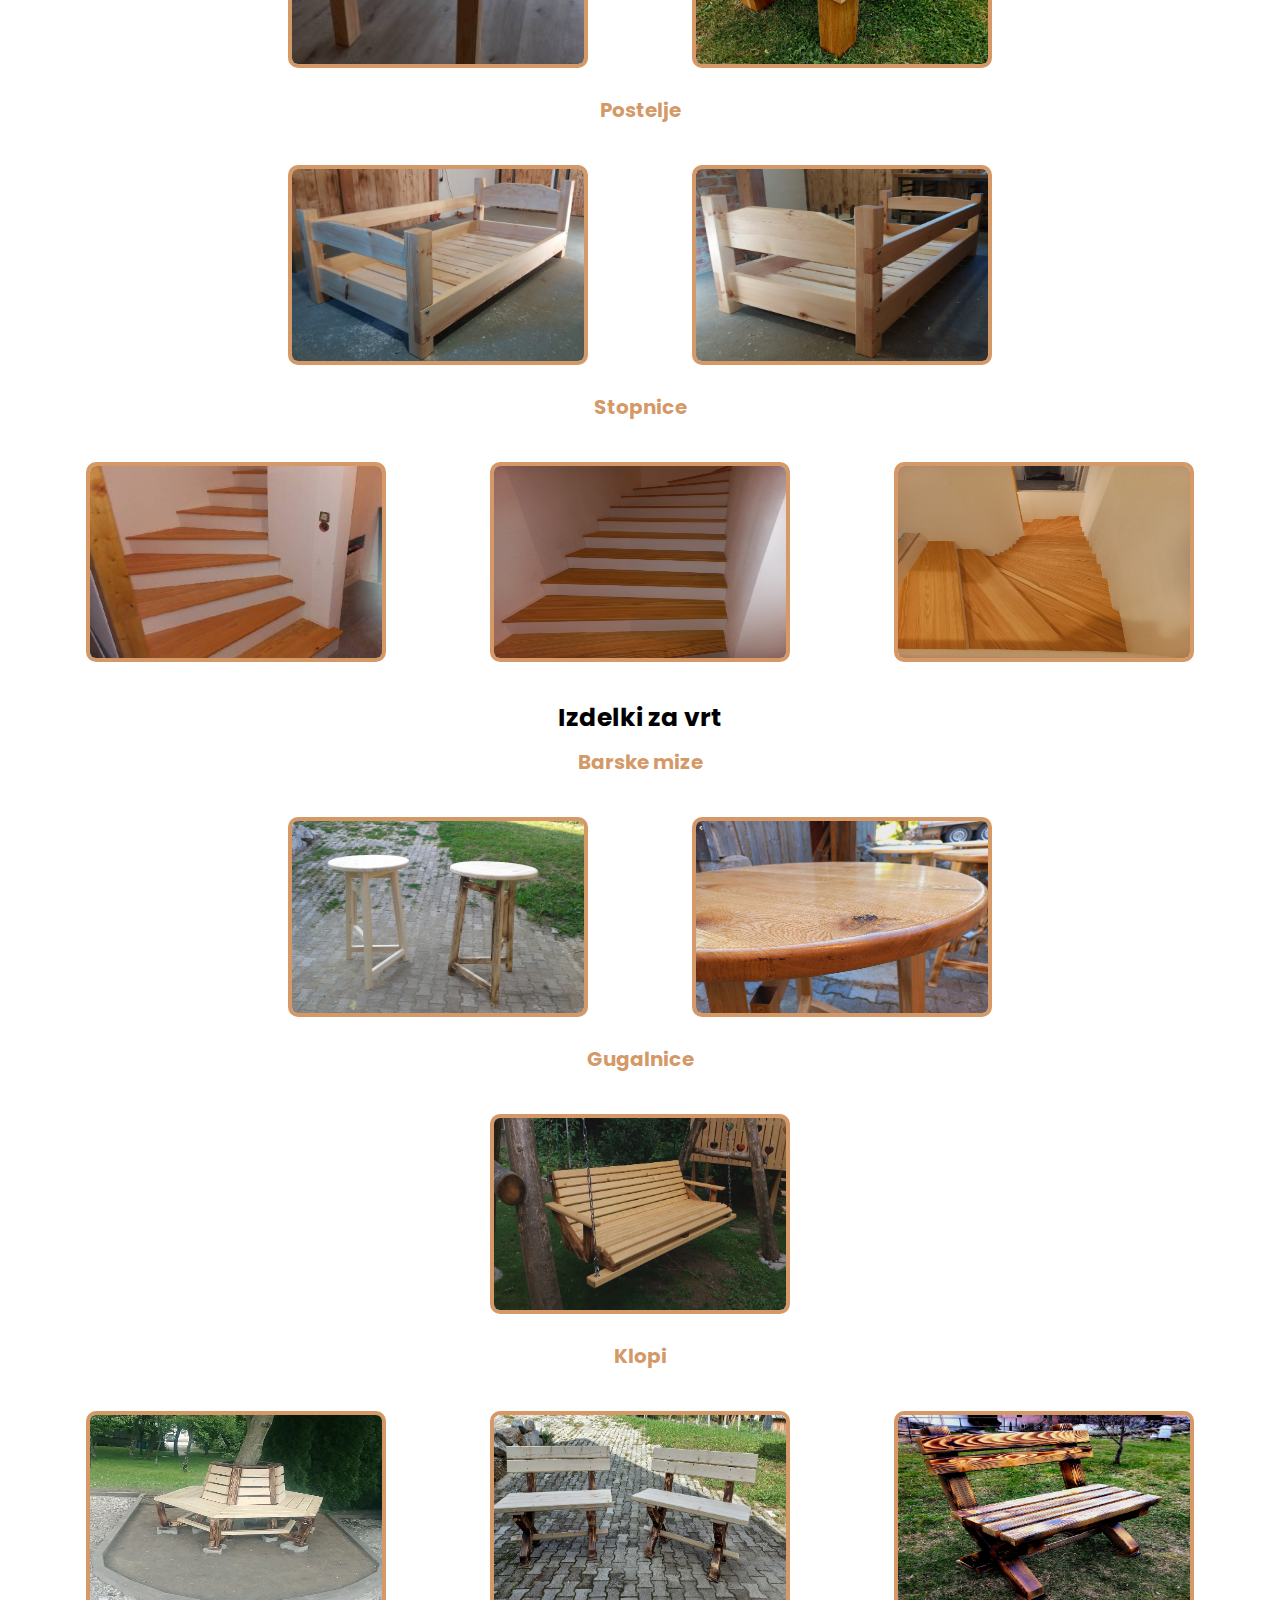
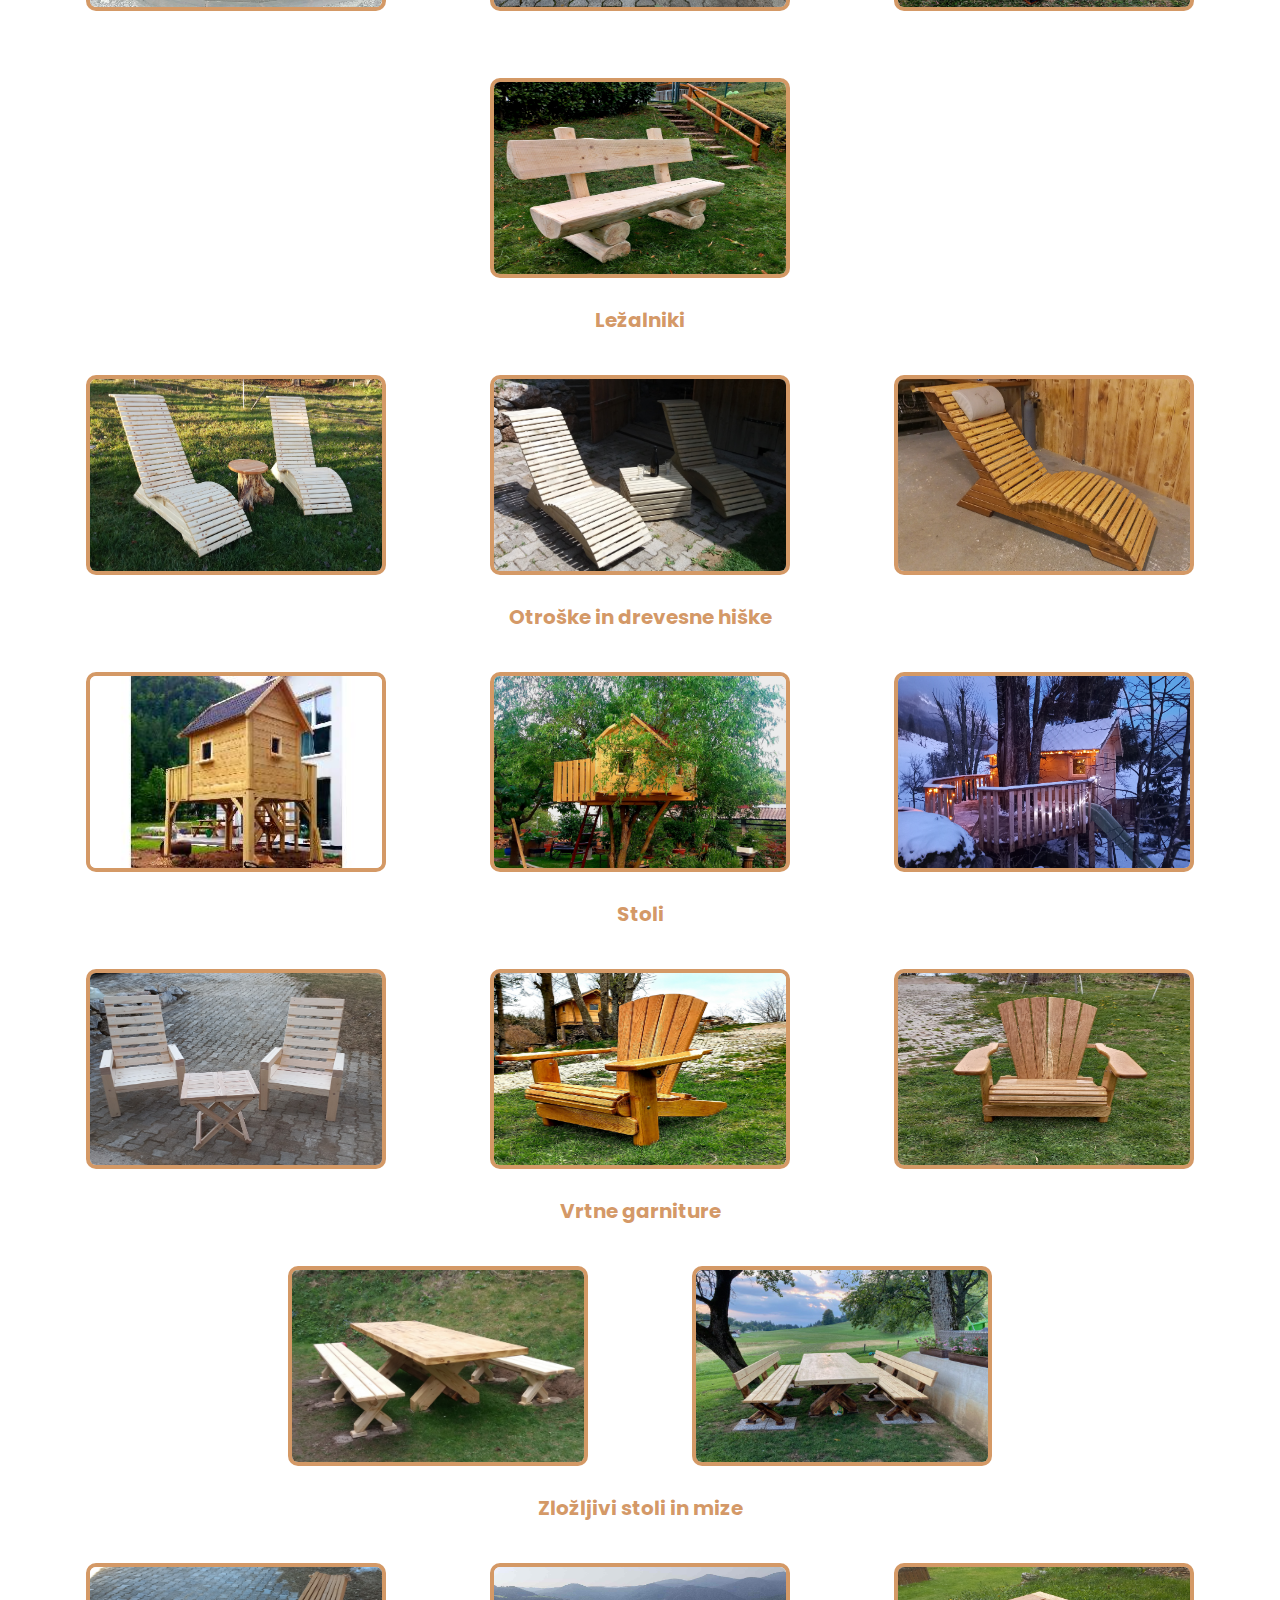
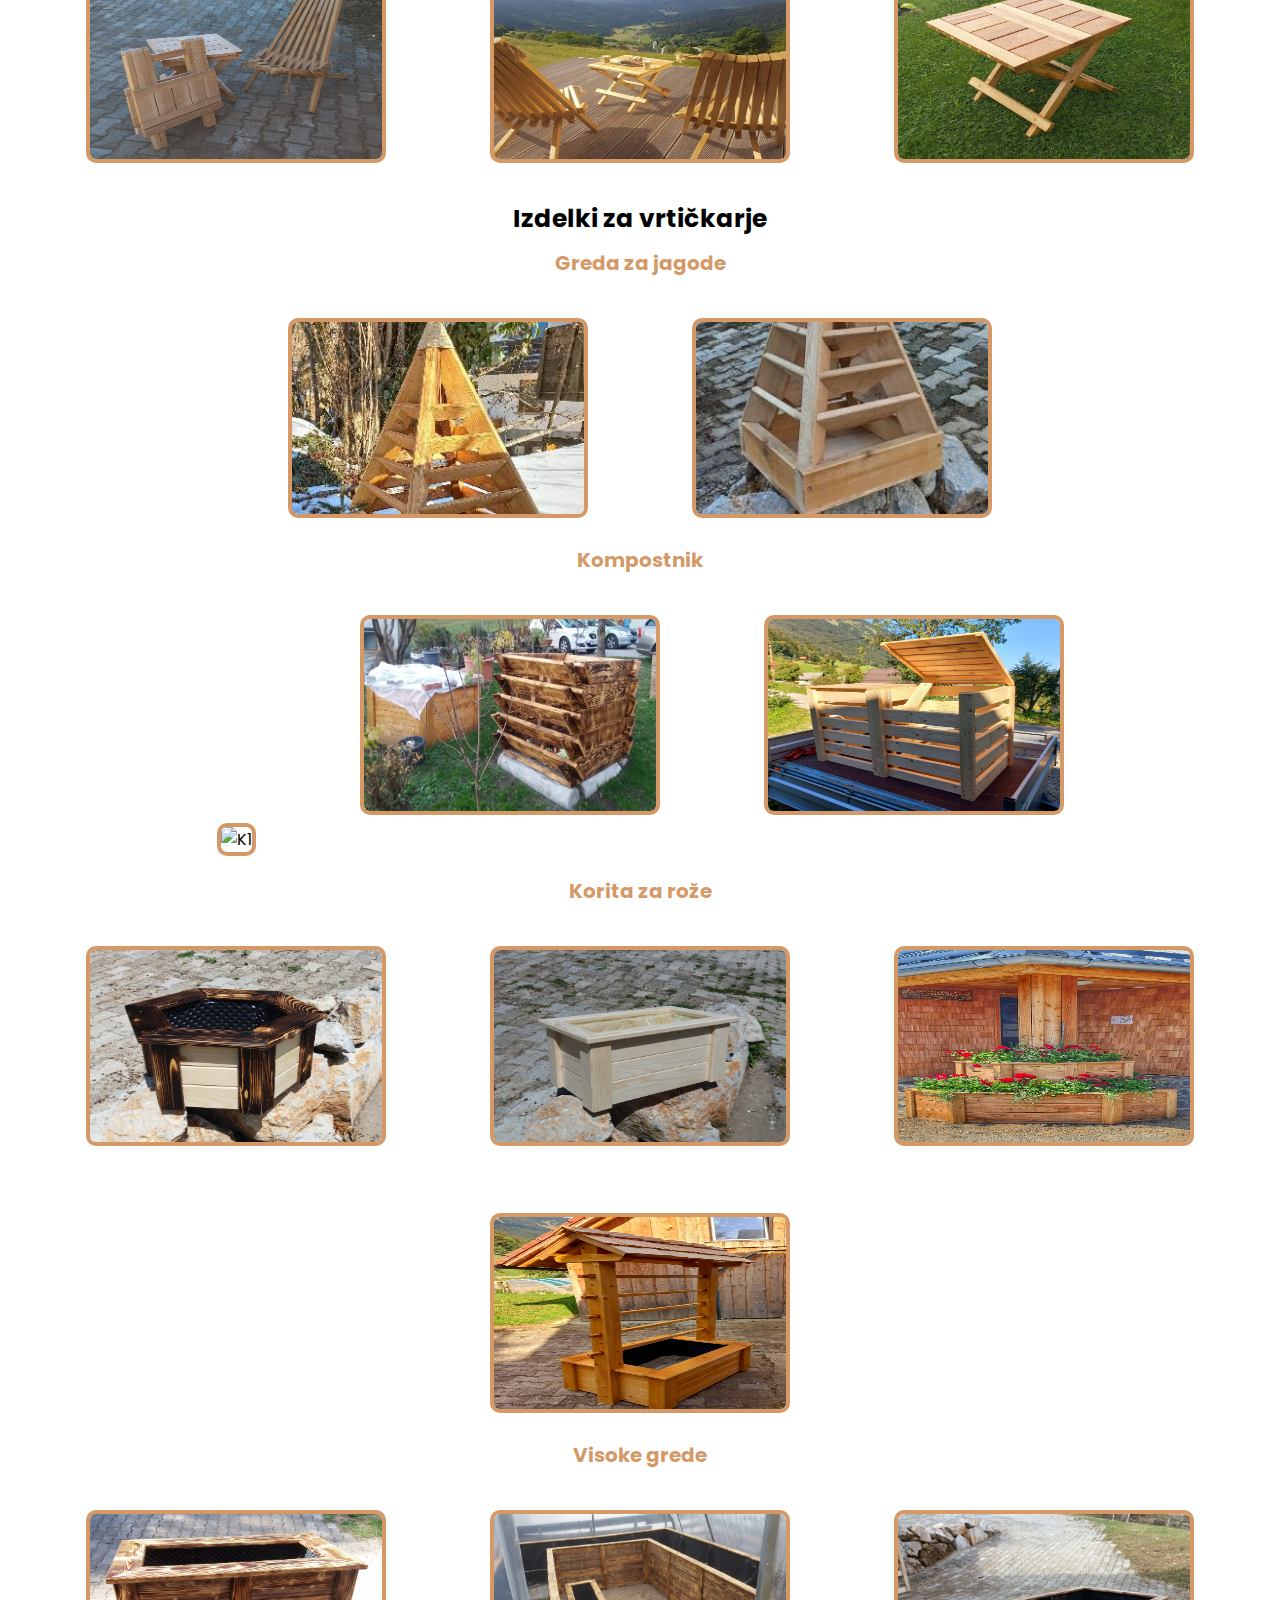
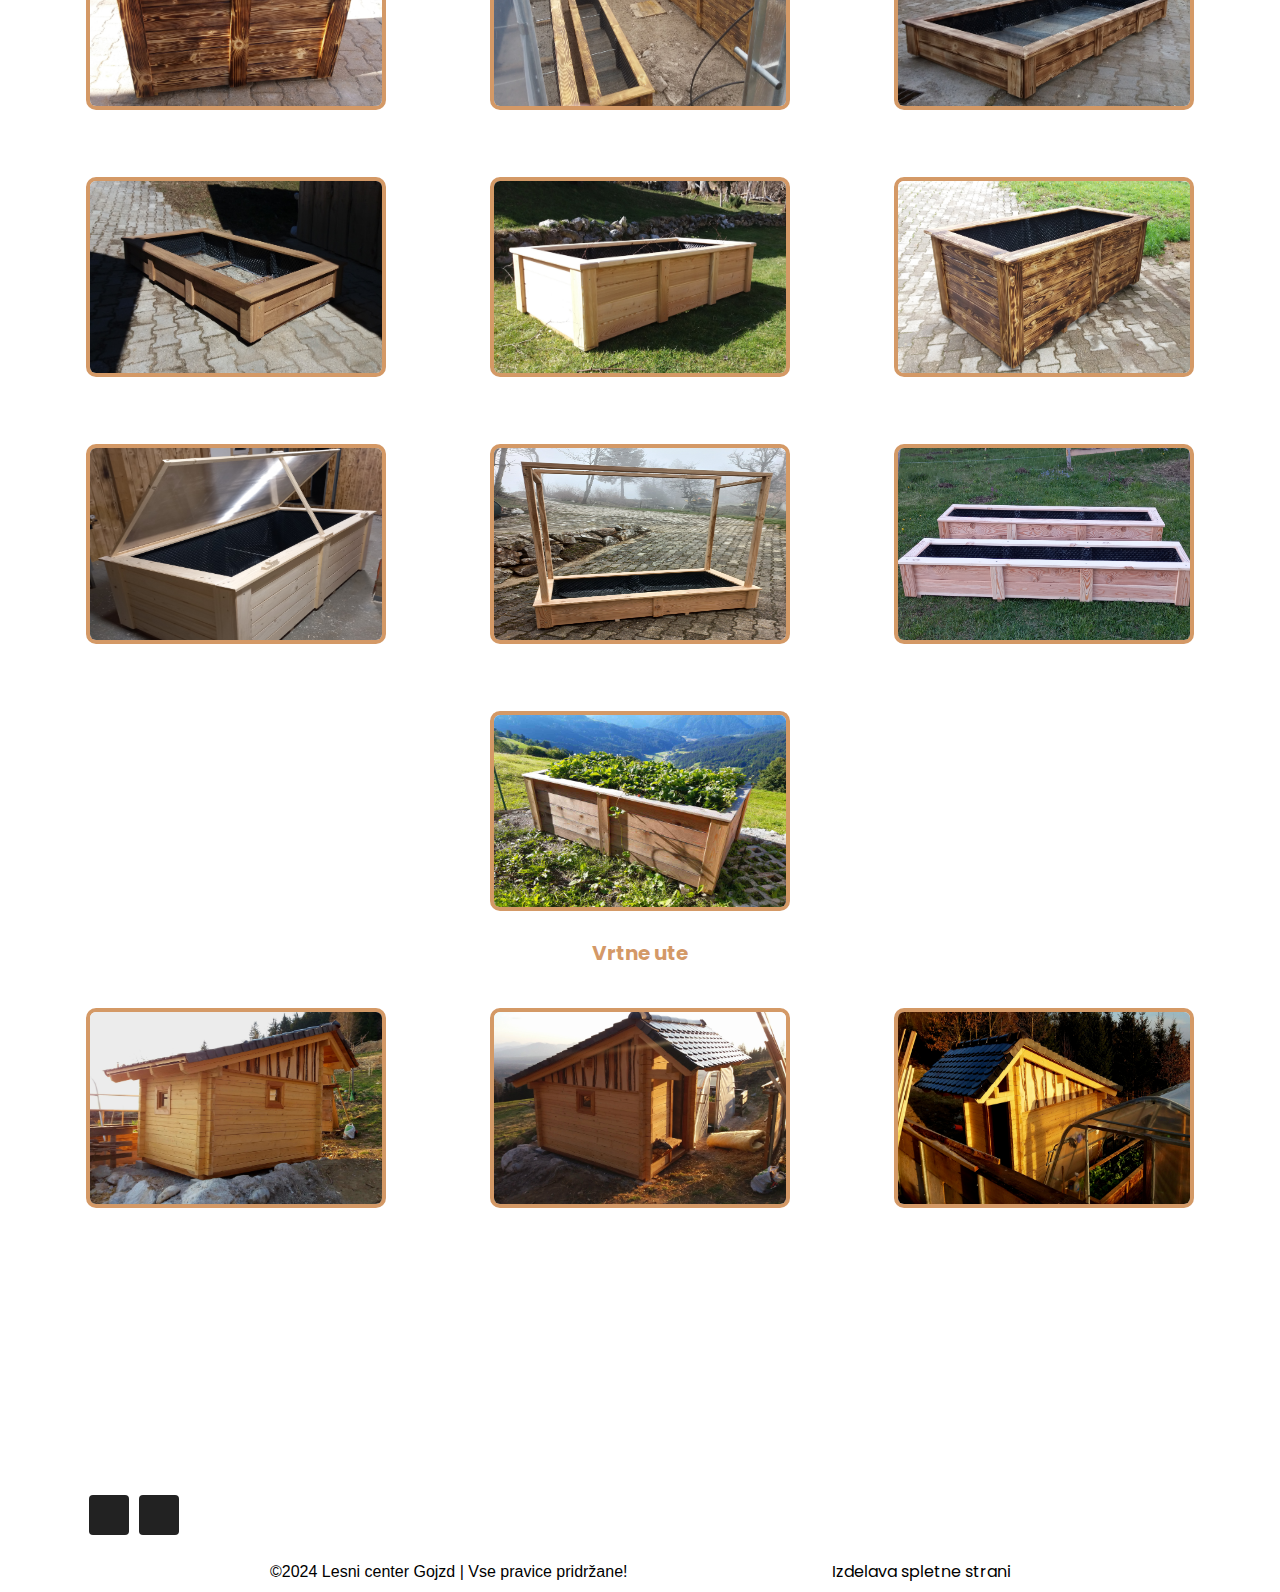
==== commit c0b26323: "Add files via upload" ====
--- a/izdelki.html
+++ b/izdelki.html
@@ -49,8 +49,6 @@
     <div class="index-wawe">
 
         <div class="item one"><img src="3550d943471b335dbd4d41056da324eb.jpg" alt=""></div>
-    <!--<svg id="wave" style="transform:rotate(180deg); transition: 0.3s" viewBox="0 0 1440 160" version="1.1" xmlns="http://www.w3.org/2000/svg"><defs><linearGradient id="sw-gradient-0" x1="0" x2="0" y1="1" y2="0"><stop stop-color="#D39663" offset="0%"/><stop stop-color="#D39663" offset="100%"/></linearGradient></defs><path style="transform:translate(0, 0px); opacity:1" fill="url(#sw-gradient-0)" d="M0,32L48,37.3C96,43,192,53,288,53.3C384,53,480,43,576,45.3C672,48,768,64,864,58.7C960,53,1056,27,1152,18.7C1248,11,1344,21,1440,32C1536,43,1632,53,1728,58.7C1824,64,1920,64,2016,66.7C2112,69,2208,75,2304,66.7C2400,59,2496,37,2592,45.3C2688,53,2784,91,2880,104C2976,117,3072,107,3168,85.3C3264,64,3360,32,3456,34.7C3552,37,3648,75,3744,74.7C3840,75,3936,37,4032,34.7C4128,32,4224,64,4320,64C4416,64,4512,32,4608,21.3C4704,11,4800,21,4896,24C4992,27,5088,21,5184,29.3C5280,37,5376,59,5472,66.7C5568,75,5664,69,5760,80C5856,91,5952,117,6048,117.3C6144,117,6240,91,6336,66.7C6432,43,6528,21,6624,18.7C6720,16,6816,32,6864,40L6912,48L6912,160L6864,160C6816,160,6720,160,6624,160C6528,160,6432,160,6336,160C6240,160,6144,160,6048,160C5952,160,5856,160,5760,160C5664,160,5568,160,5472,160C5376,160,5280,160,5184,160C5088,160,4992,160,4896,160C4800,160,4704,160,4608,160C4512,160,4416,160,4320,160C4224,160,4128,160,4032,160C3936,160,3840,160,3744,160C3648,160,3552,160,3456,160C3360,160,3264,160,3168,160C3072,160,2976,160,2880,160C2784,160,2688,160,2592,160C2496,160,2400,160,2304,160C2208,160,2112,160,2016,160C1920,160,1824,160,1728,160C1632,160,1536,160,1440,160C1344,160,1248,160,1152,160C1056,160,960,160,864,160C768,160,672,160,576,160C480,160,384,160,288,160C192,160,96,160,48,160L0,160Z"/>
-        </svg>-->
         
         <div class="scroll-arrow">&#9660;</div>
     </div>
@@ -62,8 +60,8 @@
                 <div class="slikasearch">
                     <img src="search.png" alt="iskalnik">
                 </div>
-                <input type="text" id="searchInput" onkeyup="searchProducts()" placeholder="Iskanje izdelkov...">
-                </div>
+                <input class="inp" type="text" id="searchInput" onkeyup="searchProducts()" placeholder="Iskanje izdelkov...">
+            </div>
             
             <div class="izdelkisection">
                 <section>
--- a/slog.css
+++ b/slog.css
@@ -62,6 +62,8 @@
 
 .logo-vrh img
 {
+    width: 160px;
+    margin-top: 8px;
     border-radius: 50px;
 }
 
@@ -518,7 +520,7 @@
     padding-top: 1em;
     padding-bottom: 1em;
     row-gap: 1em;
-    background-image: url(3550d943471b335dbd4d41056da324eb.jpg);
+    background-image: url(texture-wooden-boards.jpg);
 }
 
 .nosilec-noznih-stolpcev > *{
@@ -866,6 +868,7 @@
     .logo-vrh img
     {
         width: 100px;
+        
     }
 
     /* Glava */
@@ -1132,3 +1135,41 @@
 
     }
 }
+
+.image-container a, footer
+{
+    z-index: 4;
+}
+
+.slikasearch {
+    position: relative;
+    z-index: 10;
+}
+
+.search-container {
+    position: relative;
+    display: flex;
+    justify-content: center; /* Horizontalno poravnavanje elementov na sredino */
+    align-items: flex-start; /* Ohrani obstoječo poravnavo po višini */
+}
+
+.inp {
+    position: absolute;
+    z-index: 1;
+    padding: 8px 12px;
+    font-size: 16px;
+    border: 3px solid rgba(201, 125, 61, 0.79);
+    border-radius: 30px;
+    width: 300px;
+    box-sizing: border-box;
+    text-align: center;
+    top: 0; /* Ohrani obstoječo poravnavo po višini */
+    left: 50%;
+    transform: translateX(-50%); /* Samo horizontalno premikanje */
+    margin-top: 40px;
+}
+
+.inpk {
+    position: relative; /* Ohranimo relativno pozicijo */
+    z-index: 1000; /* Določimo ustrezno vrednost z-indexa */
+}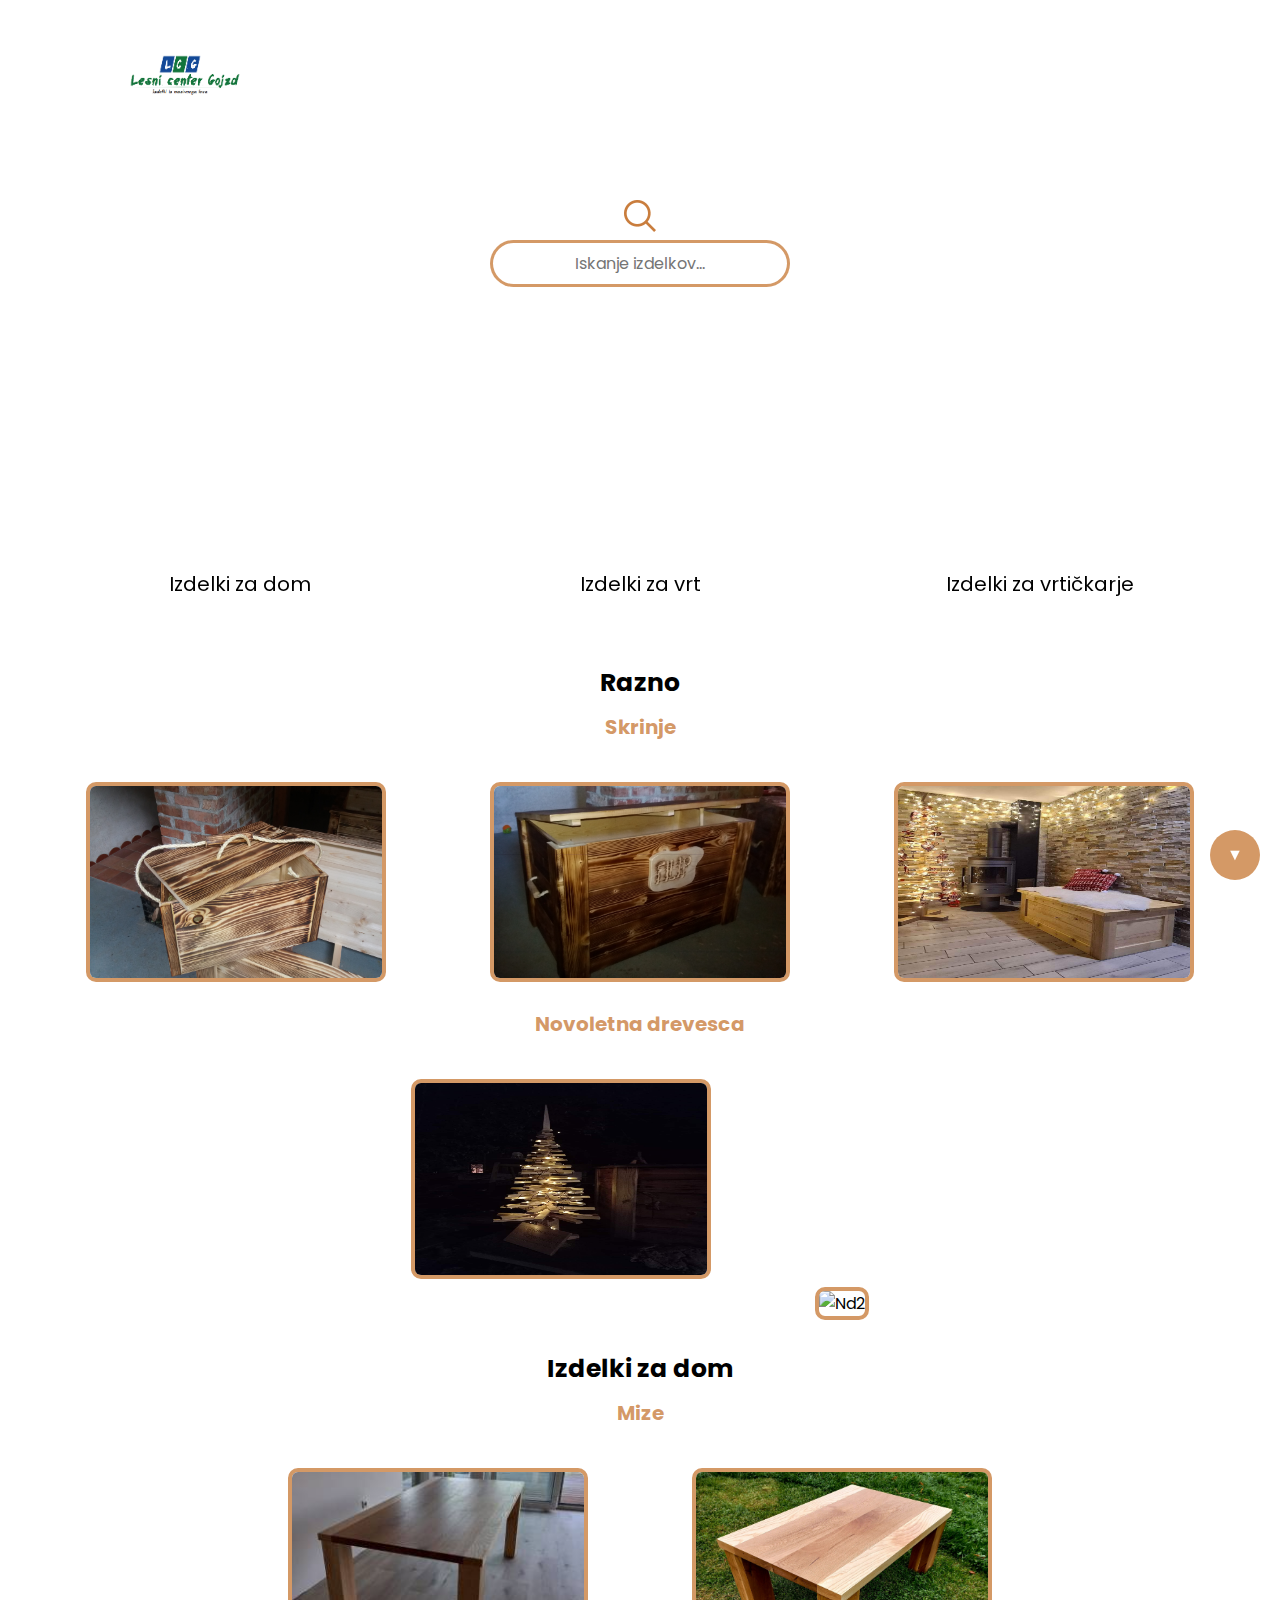
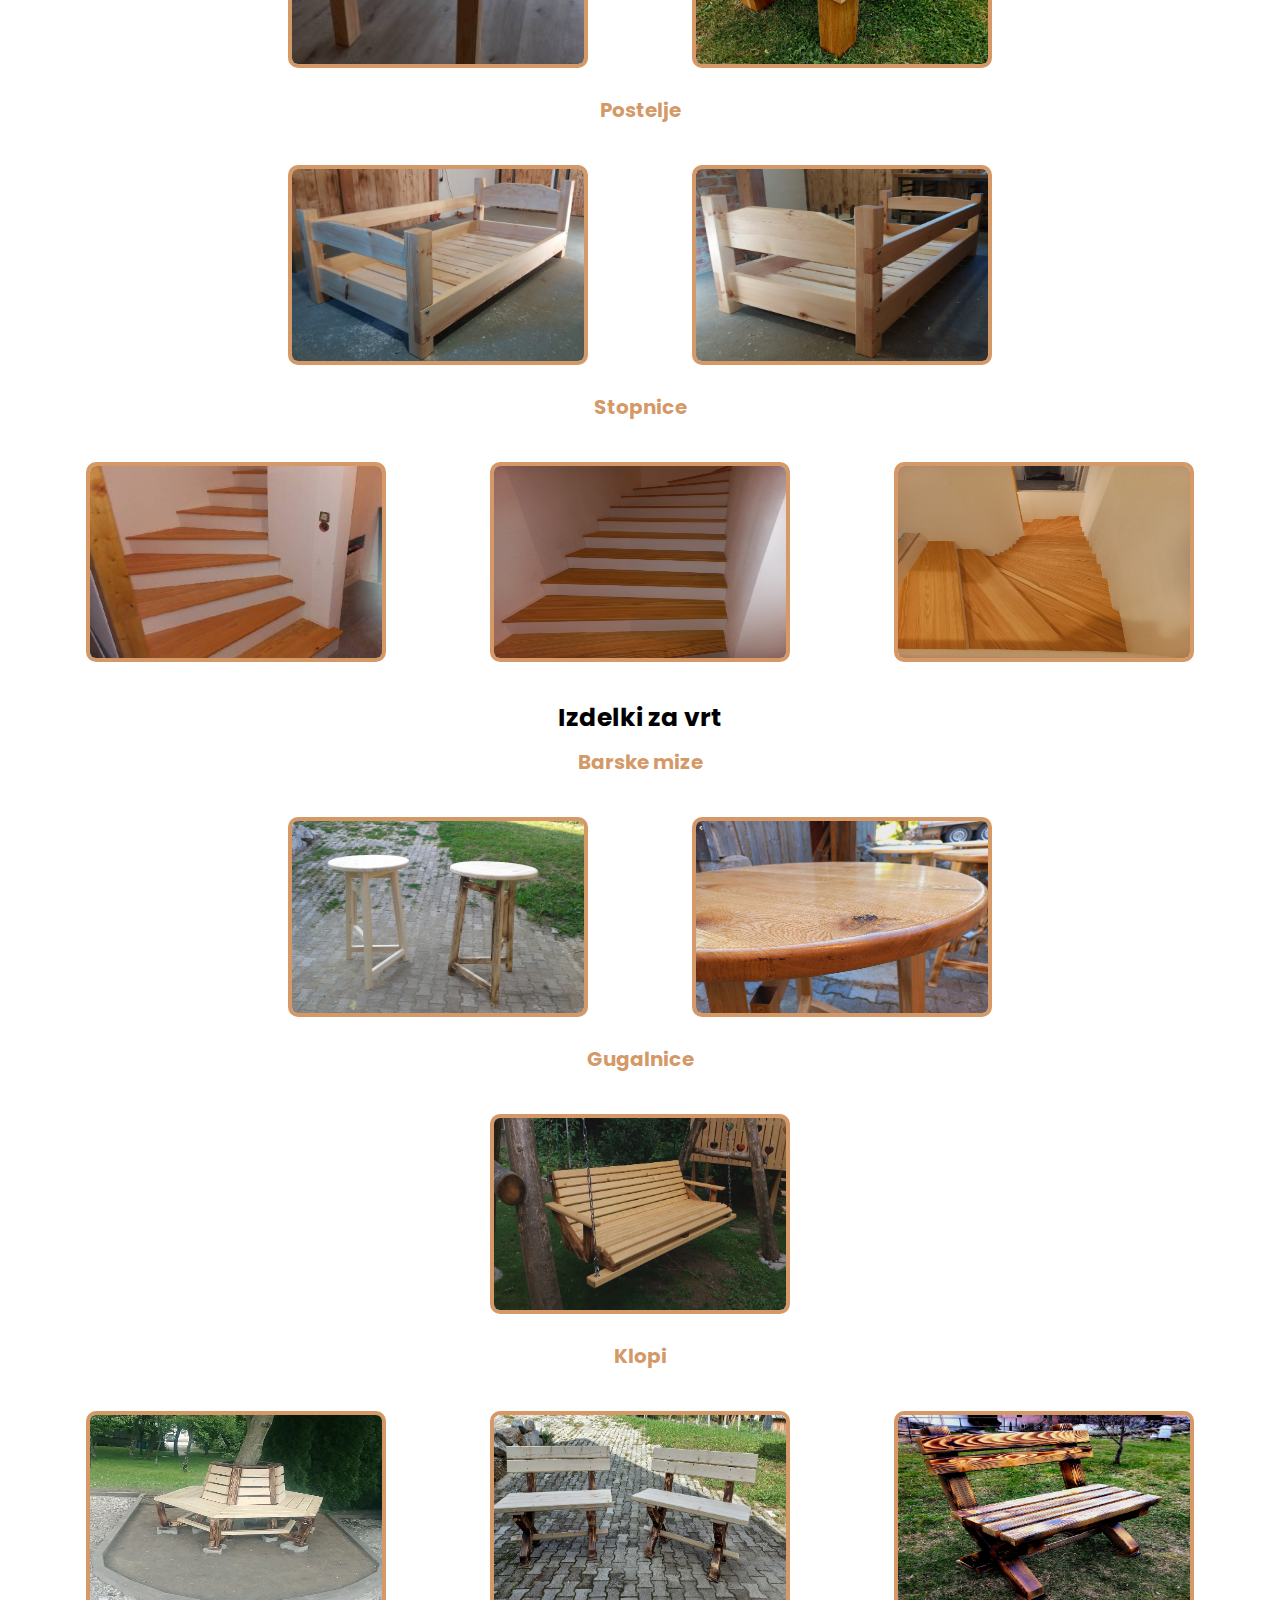
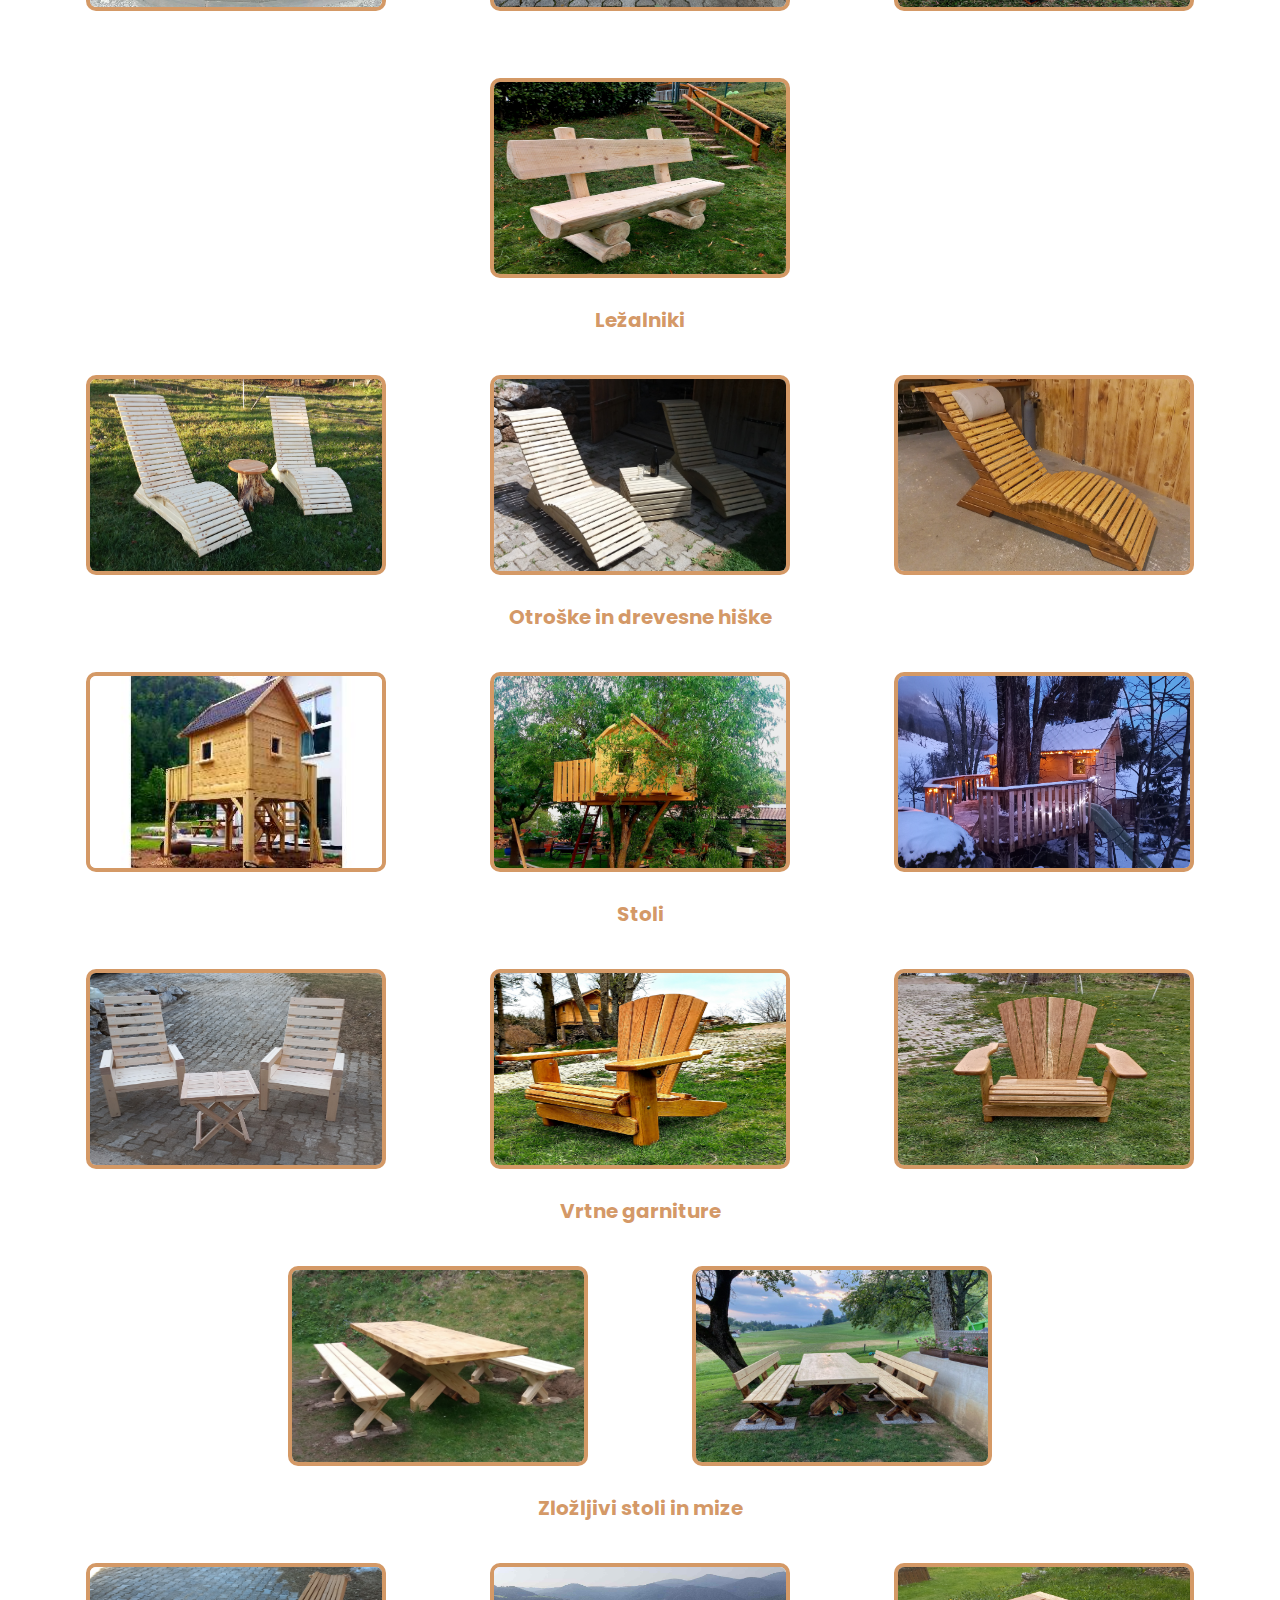
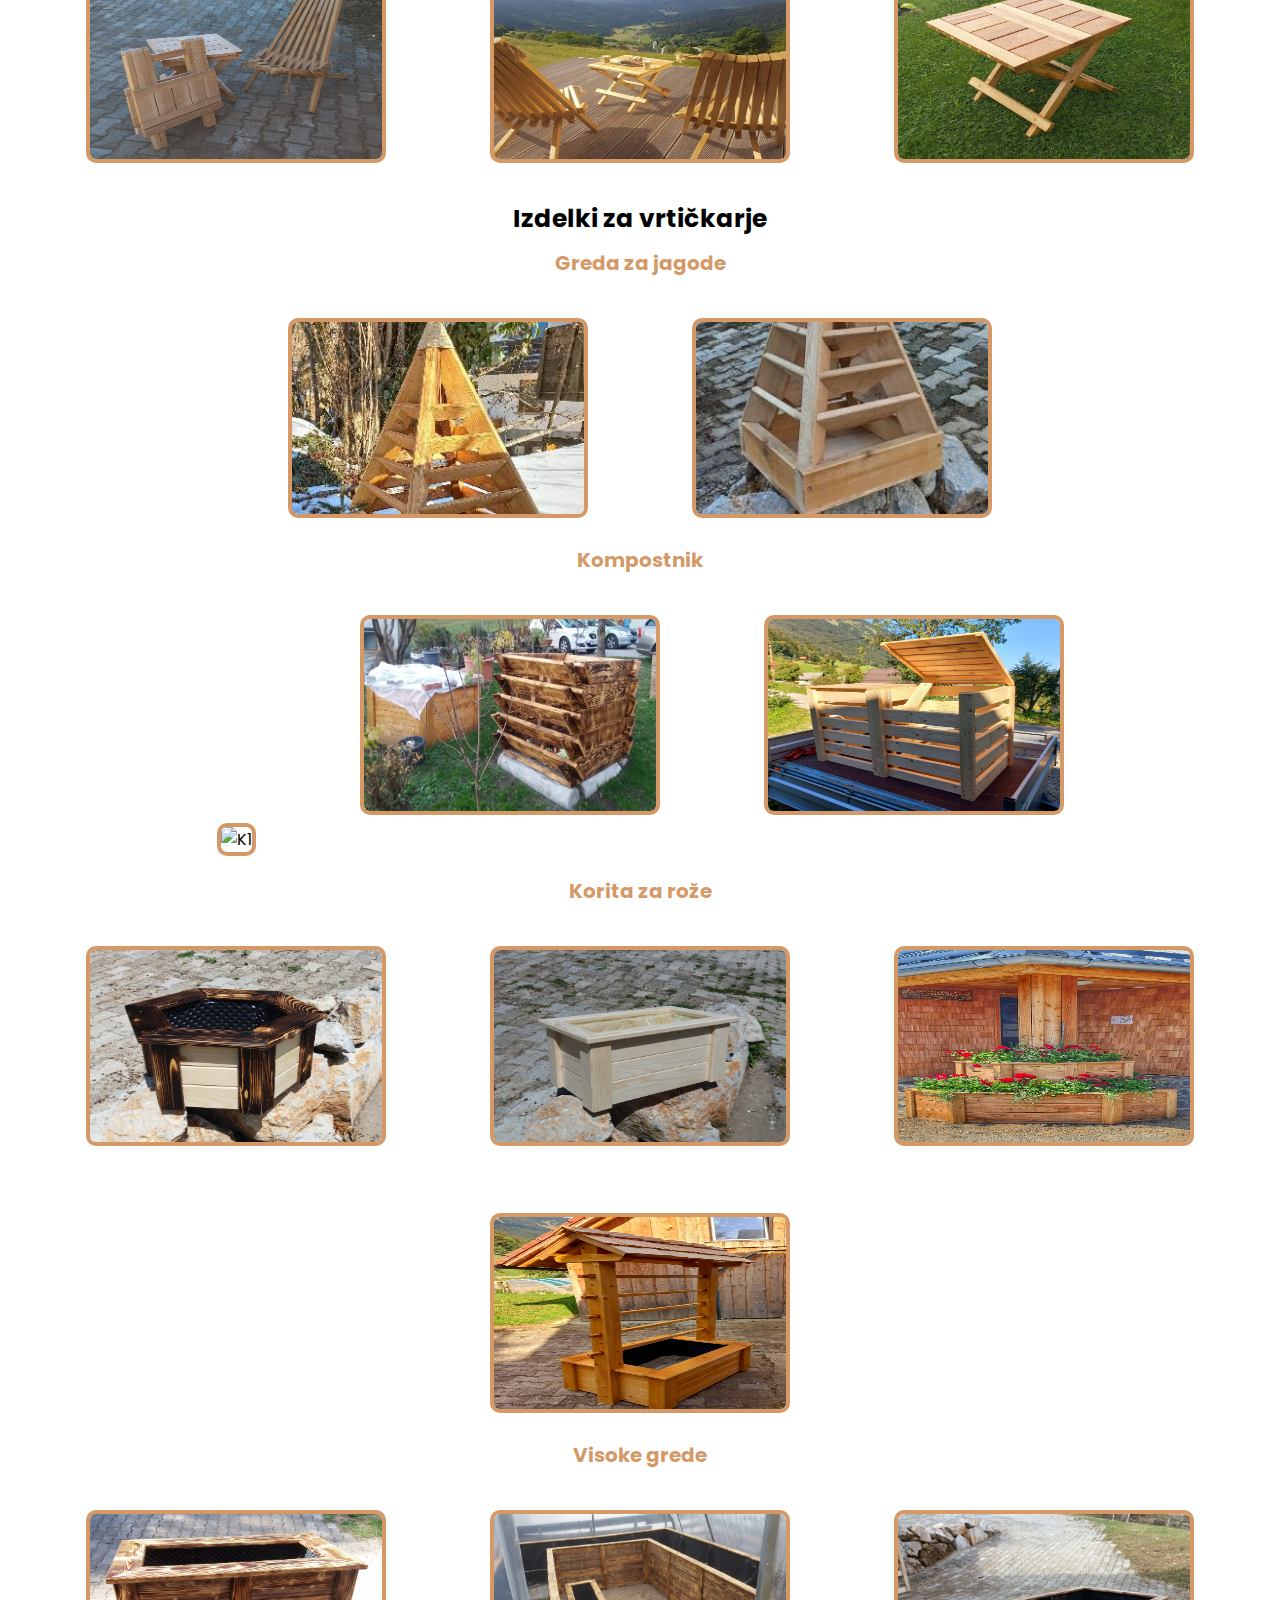
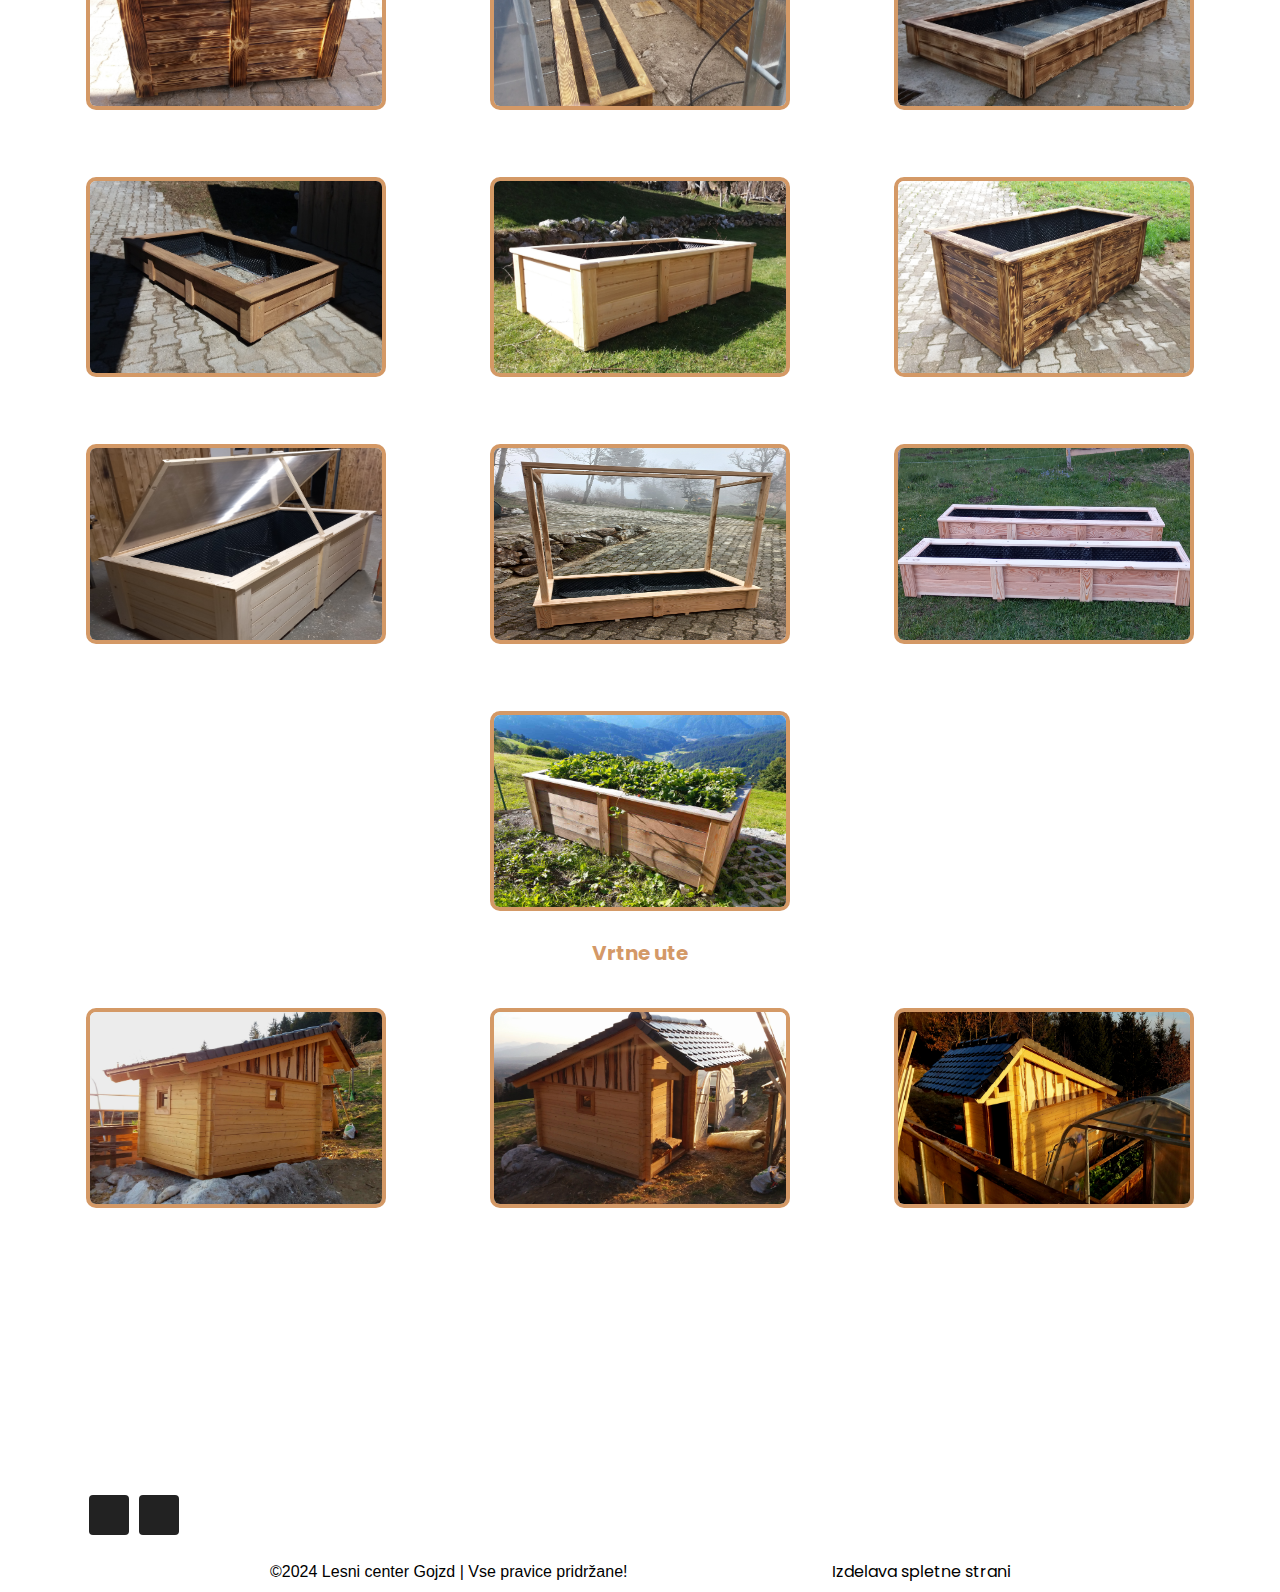
==== commit 5922fa33: "Update izdelki.html" ====
--- a/izdelki.html
+++ b/izdelki.html
@@ -48,7 +48,7 @@
 
     <div class="index-wawe">
 
-        <div class="item one"><img src="3550d943471b335dbd4d41056da324eb.jpg" alt=""></div>
+        <div class="item one"><img src="texture-wooden-boards (1).jpg" alt=""></div>
         
         <div class="scroll-arrow">&#9660;</div>
     </div>
@@ -378,4 +378,4 @@
 
 </body>
 
-</html>+</html>
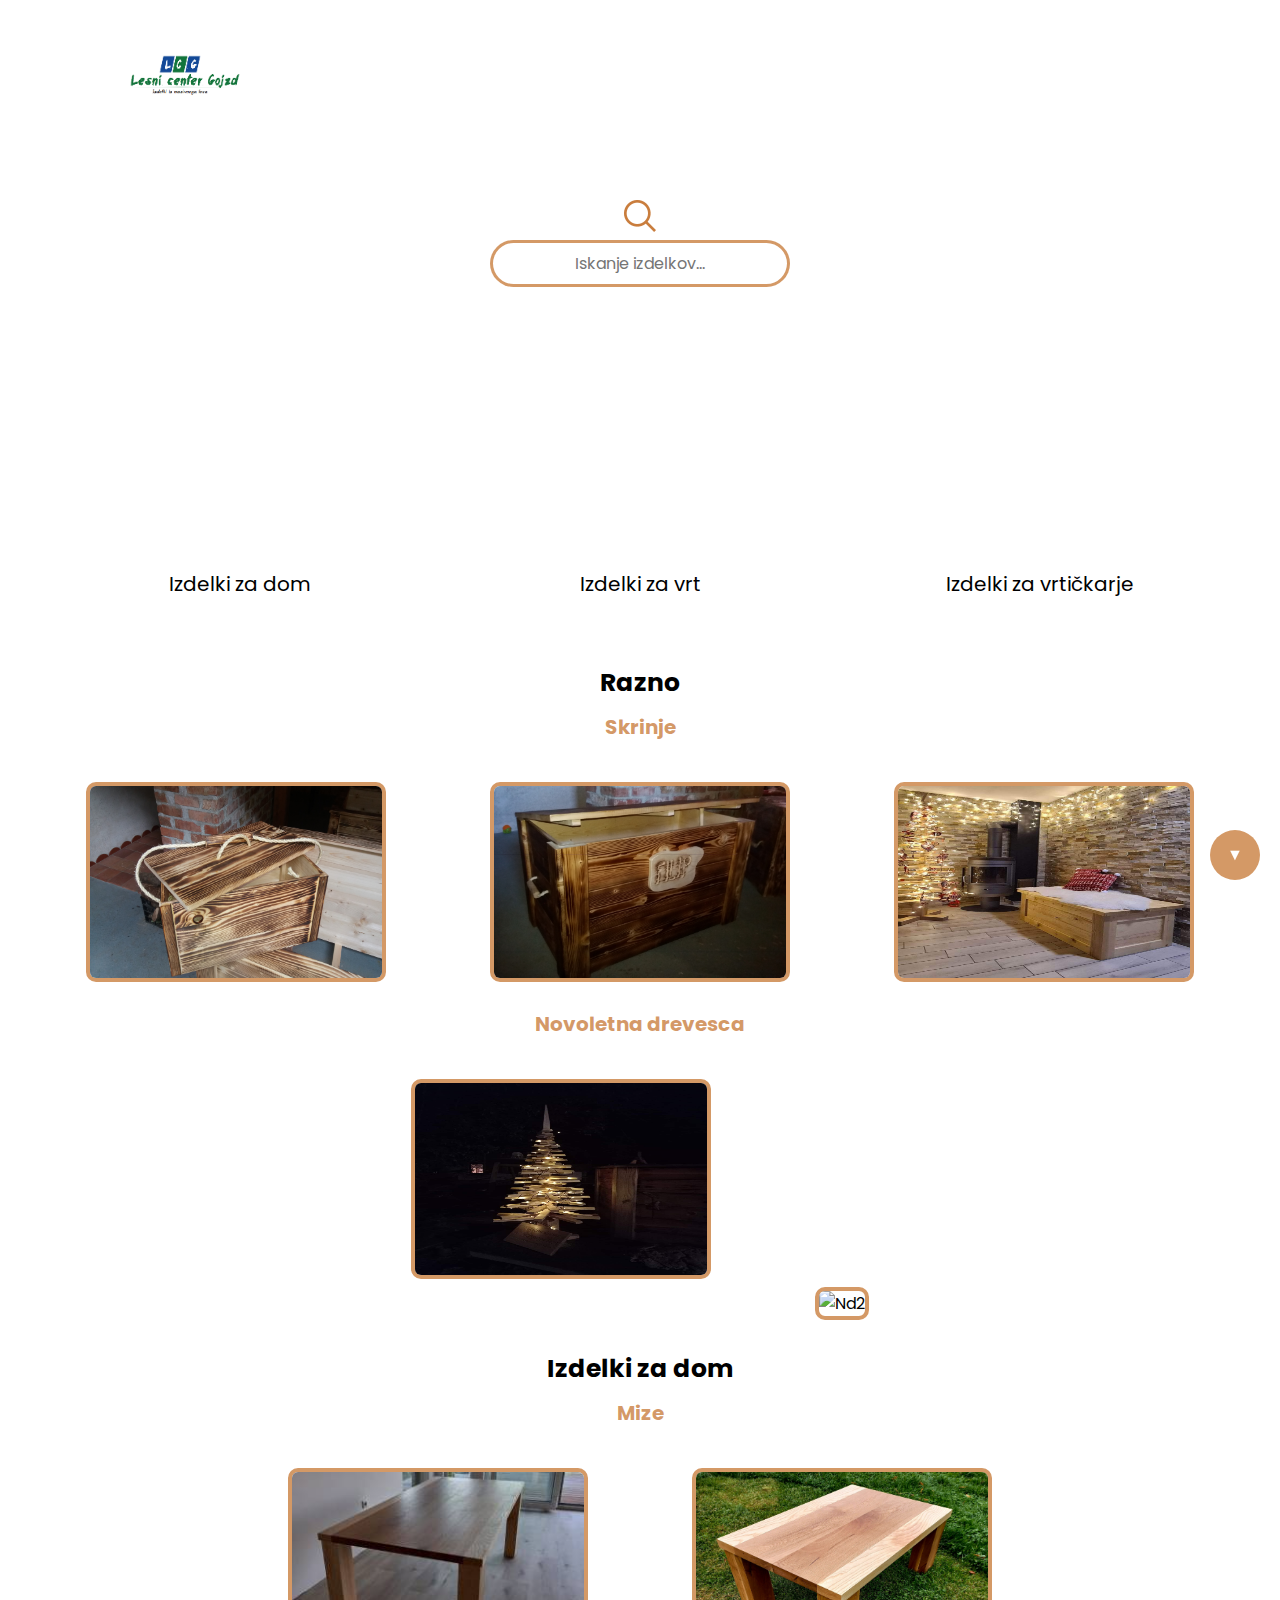
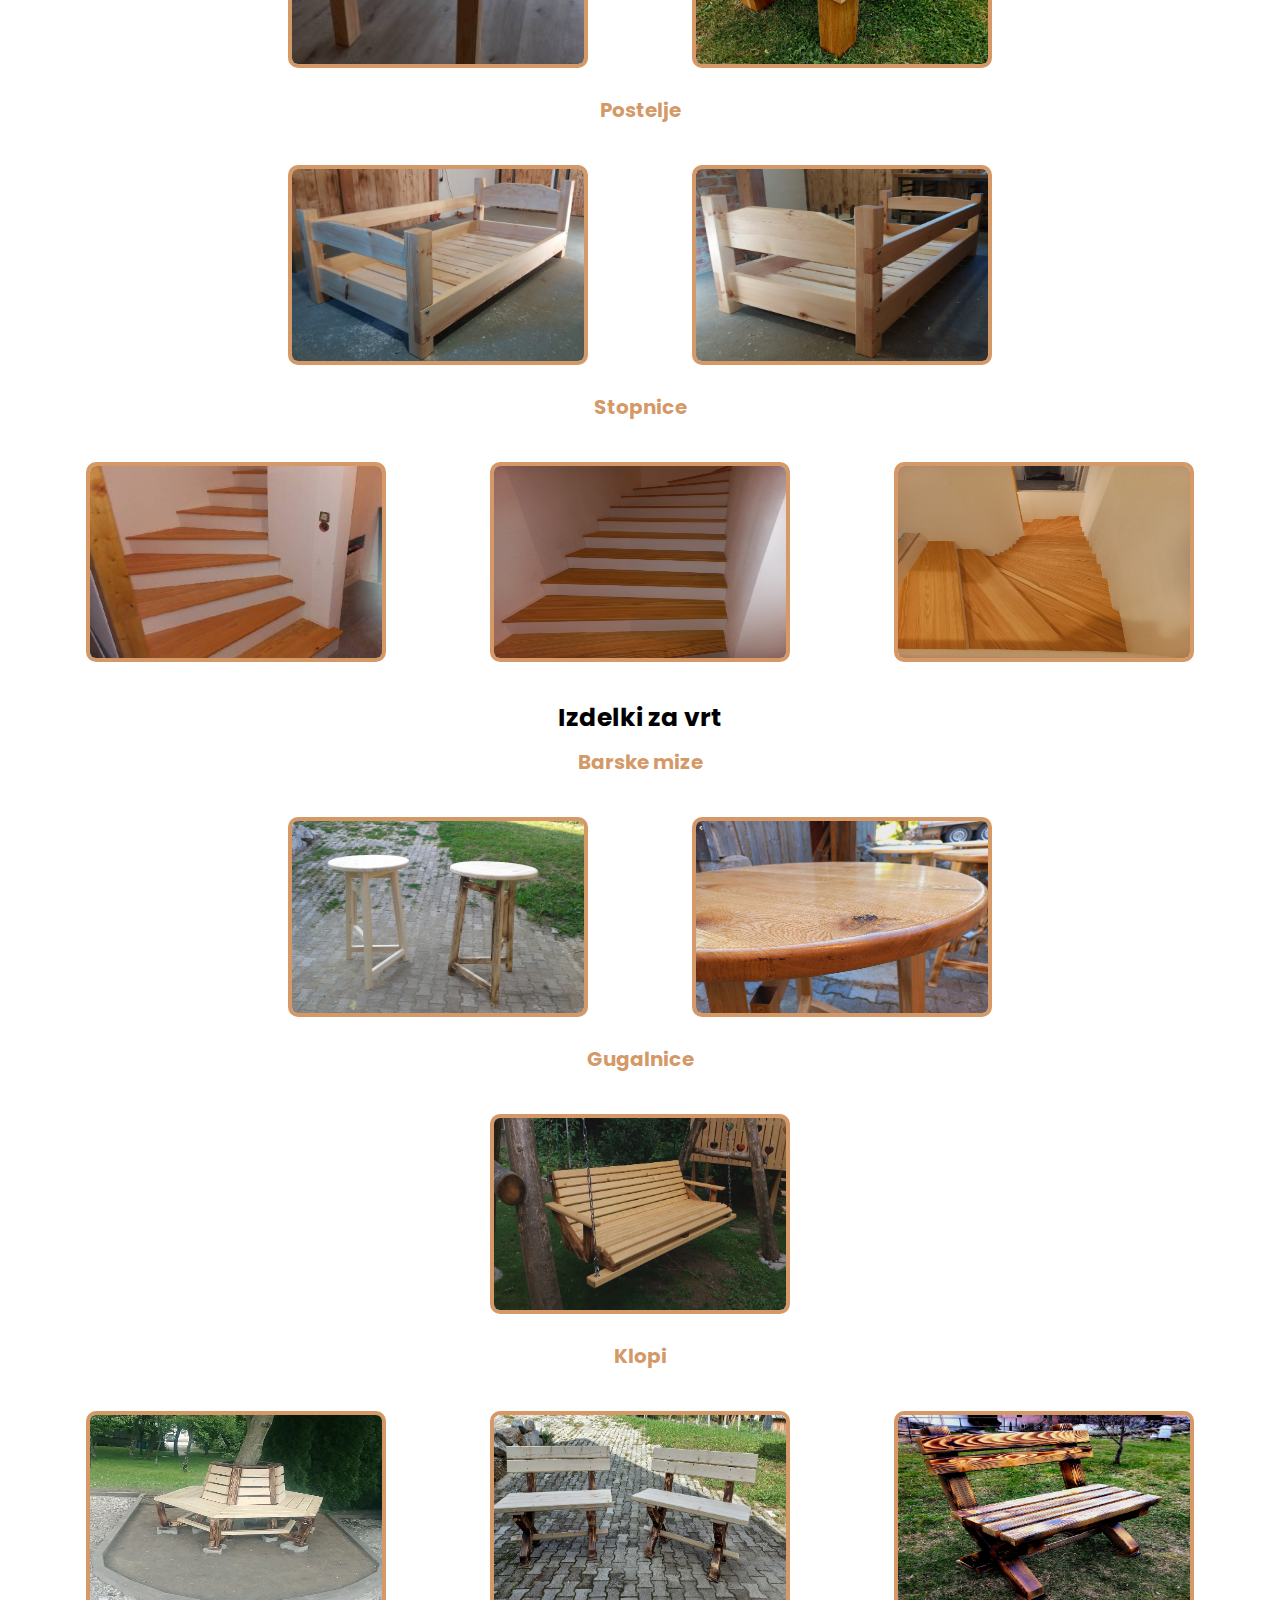
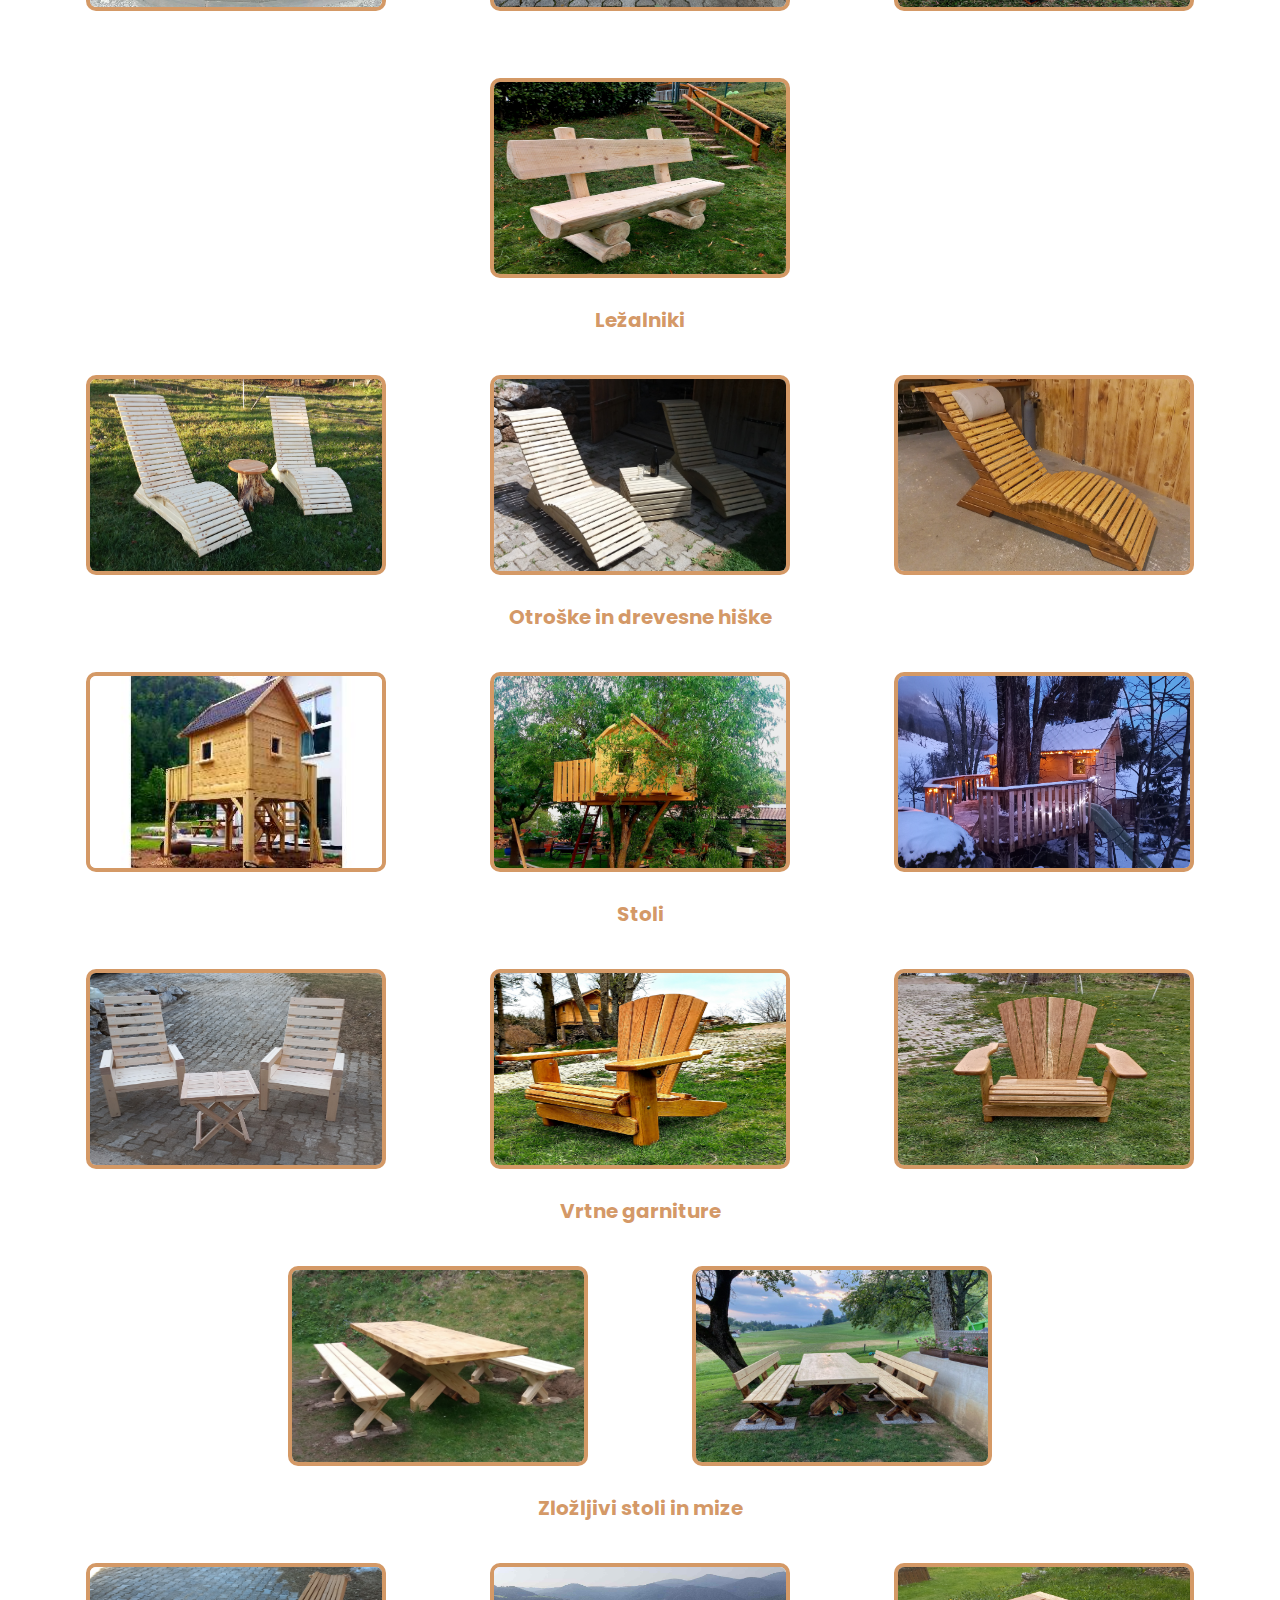
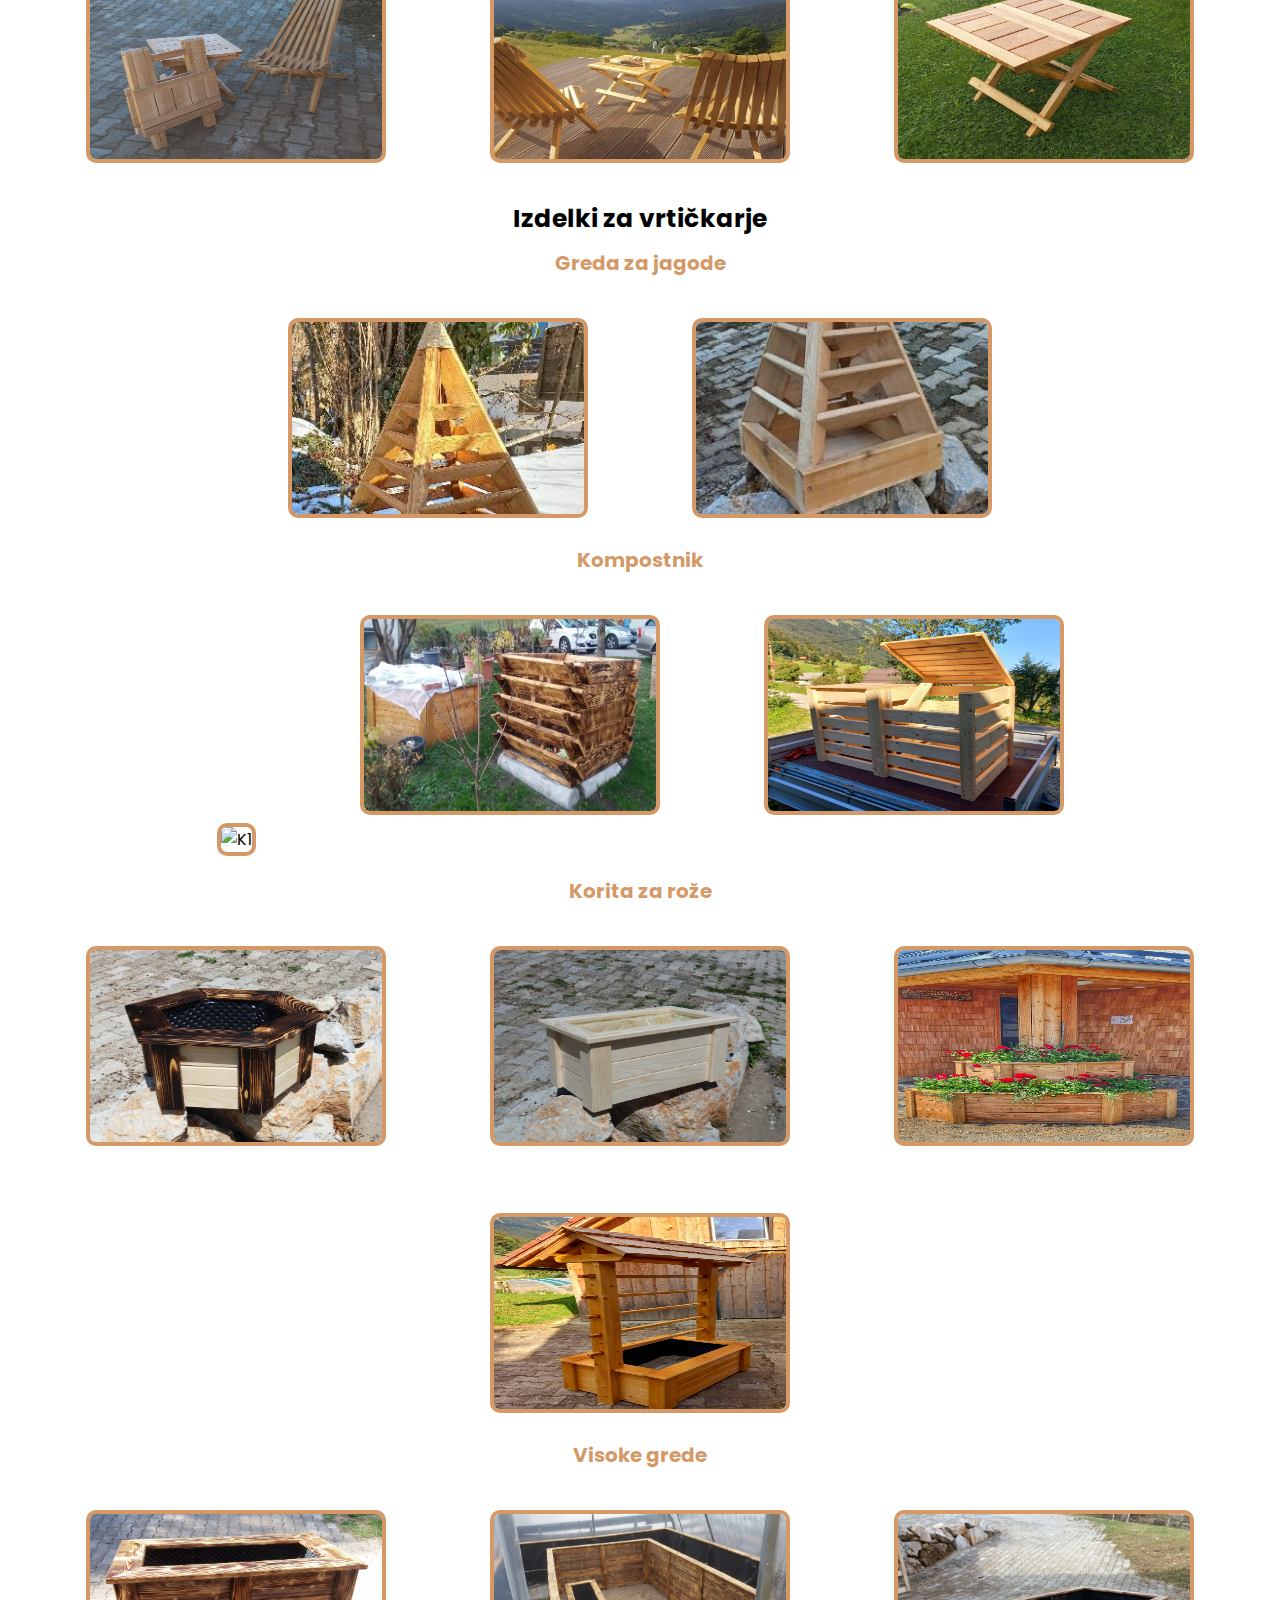
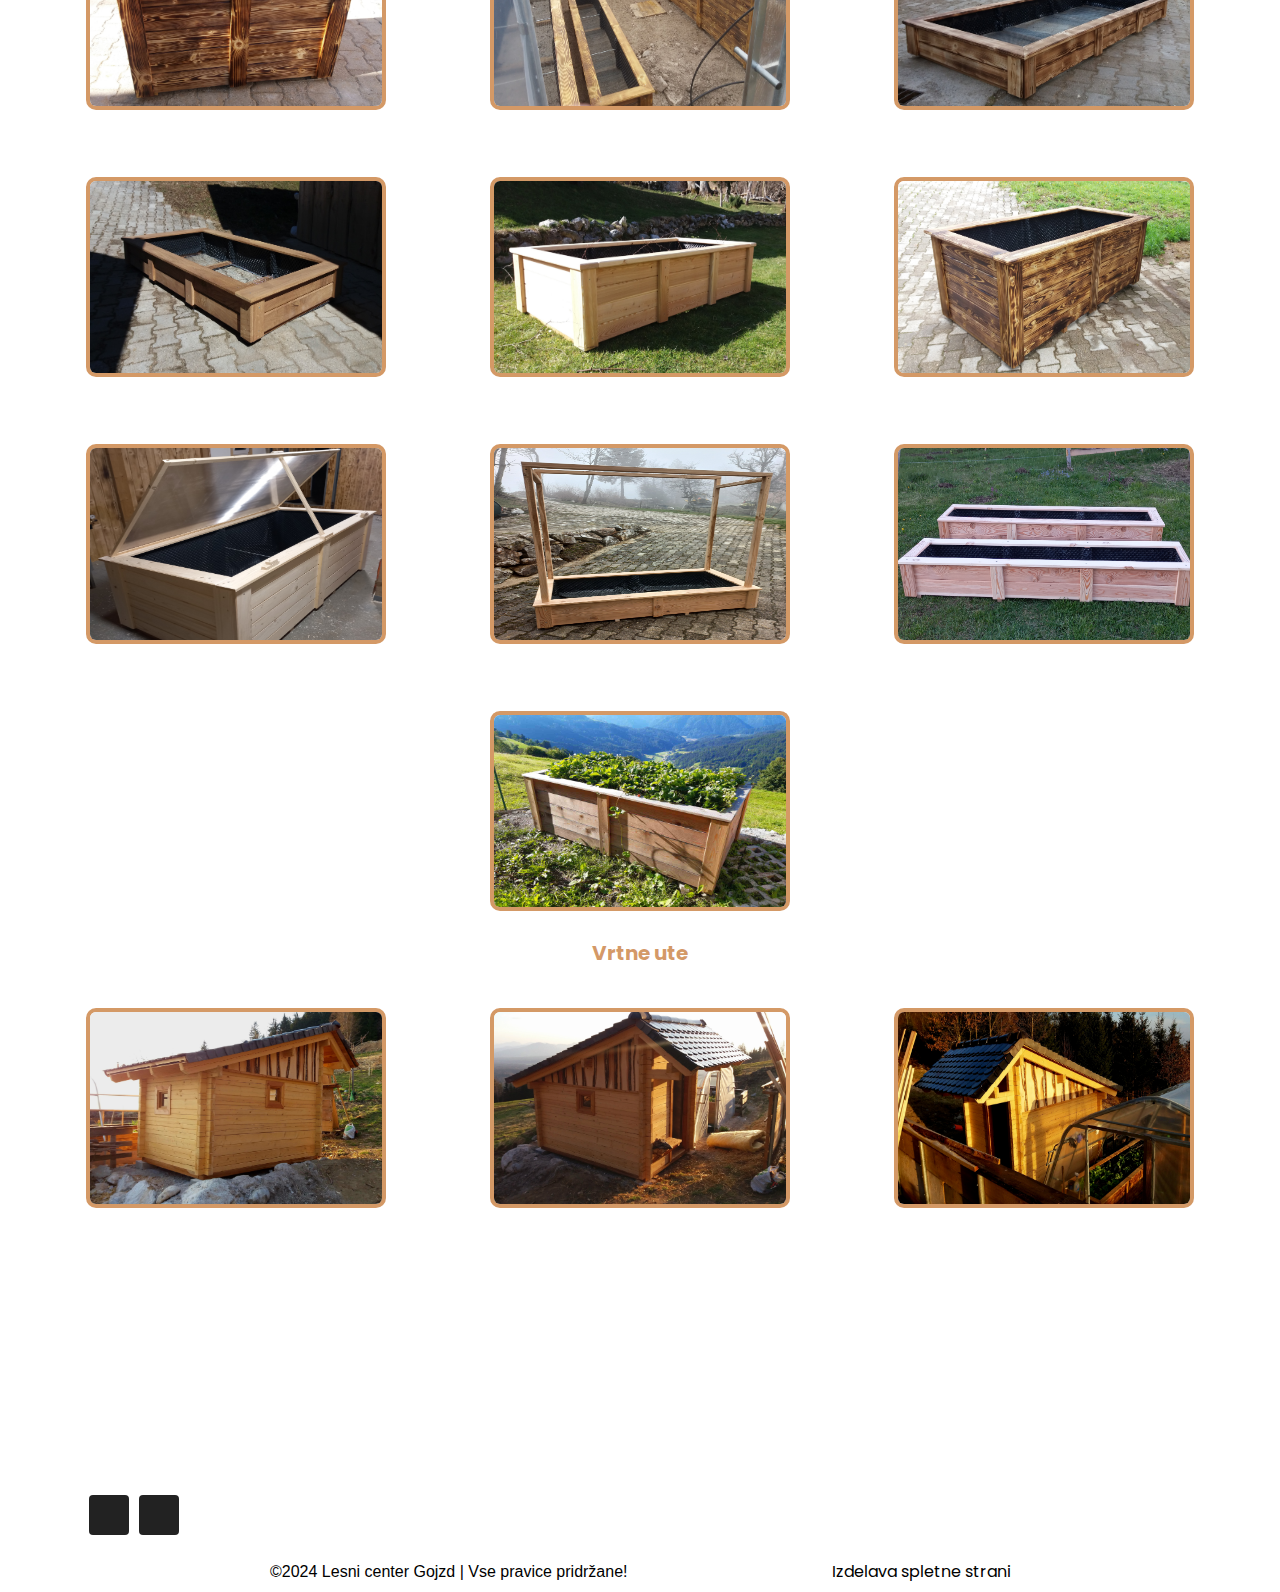
==== commit ffa6959c: "Add files via upload" ====
--- a/izdelki.html
+++ b/izdelki.html
@@ -13,7 +13,7 @@
 </head>
 
 <body>
-
+    
     <header>
 
         <div class="logo-vrh">
@@ -92,6 +92,7 @@
         
                 </section>
             </div>
+        
 
 
             <div class="vsi-izdelkisection">
@@ -378,4 +379,4 @@
 
 </body>
 
-</html>
+</html>--- a/slog.css
+++ b/slog.css
@@ -28,7 +28,7 @@
     display: flex;
     justify-content: space-between;
     align-items: center;
-    z-index: 2;
+    z-index: 10;
     padding: 20px 100px;
 }
 
@@ -498,7 +498,7 @@
     text-align: center;
     line-height: 50px;
     cursor: pointer;
-    z-index: 1000;
+    z-index: 999;
 }
 
 .scroll-arrow.up 
@@ -827,7 +827,7 @@
 {
     top: 0;
     position: fixed;
-    z-index: 1;
+    z-index: 9;
 }
 
 .findex
@@ -1099,20 +1099,16 @@
 
     .findex
     {
-        margin-top: 40px;
-    }
-
-    .izdelki-razno h1, .izdelki-razno h2
-    {
-        margin-left: 40px;
-    }
+        margin-top: 180px;
+    }
+
 
 }
 
 @media only screen and (max-width: 768px) {
 
     .index-wawe .item img {
-        height: 600px;
+        height: 110px;
         width: auto;
         max-height: none;
     }
@@ -1134,16 +1130,21 @@
         height: 550px;
 
     }
+
+    .indexvrh .image-container
+    {
+        margin-top: 100px;
+    }
 }
 
 .image-container a, footer
 {
-    z-index: 4;
+    z-index: 8;
 }
 
 .slikasearch {
     position: relative;
-    z-index: 10;
+    z-index: 7;
 }
 
 .search-container {
@@ -1167,9 +1168,4 @@
     left: 50%;
     transform: translateX(-50%); /* Samo horizontalno premikanje */
     margin-top: 40px;
-}
-
-.inpk {
-    position: relative; /* Ohranimo relativno pozicijo */
-    z-index: 1000; /* Določimo ustrezno vrednost z-indexa */
 }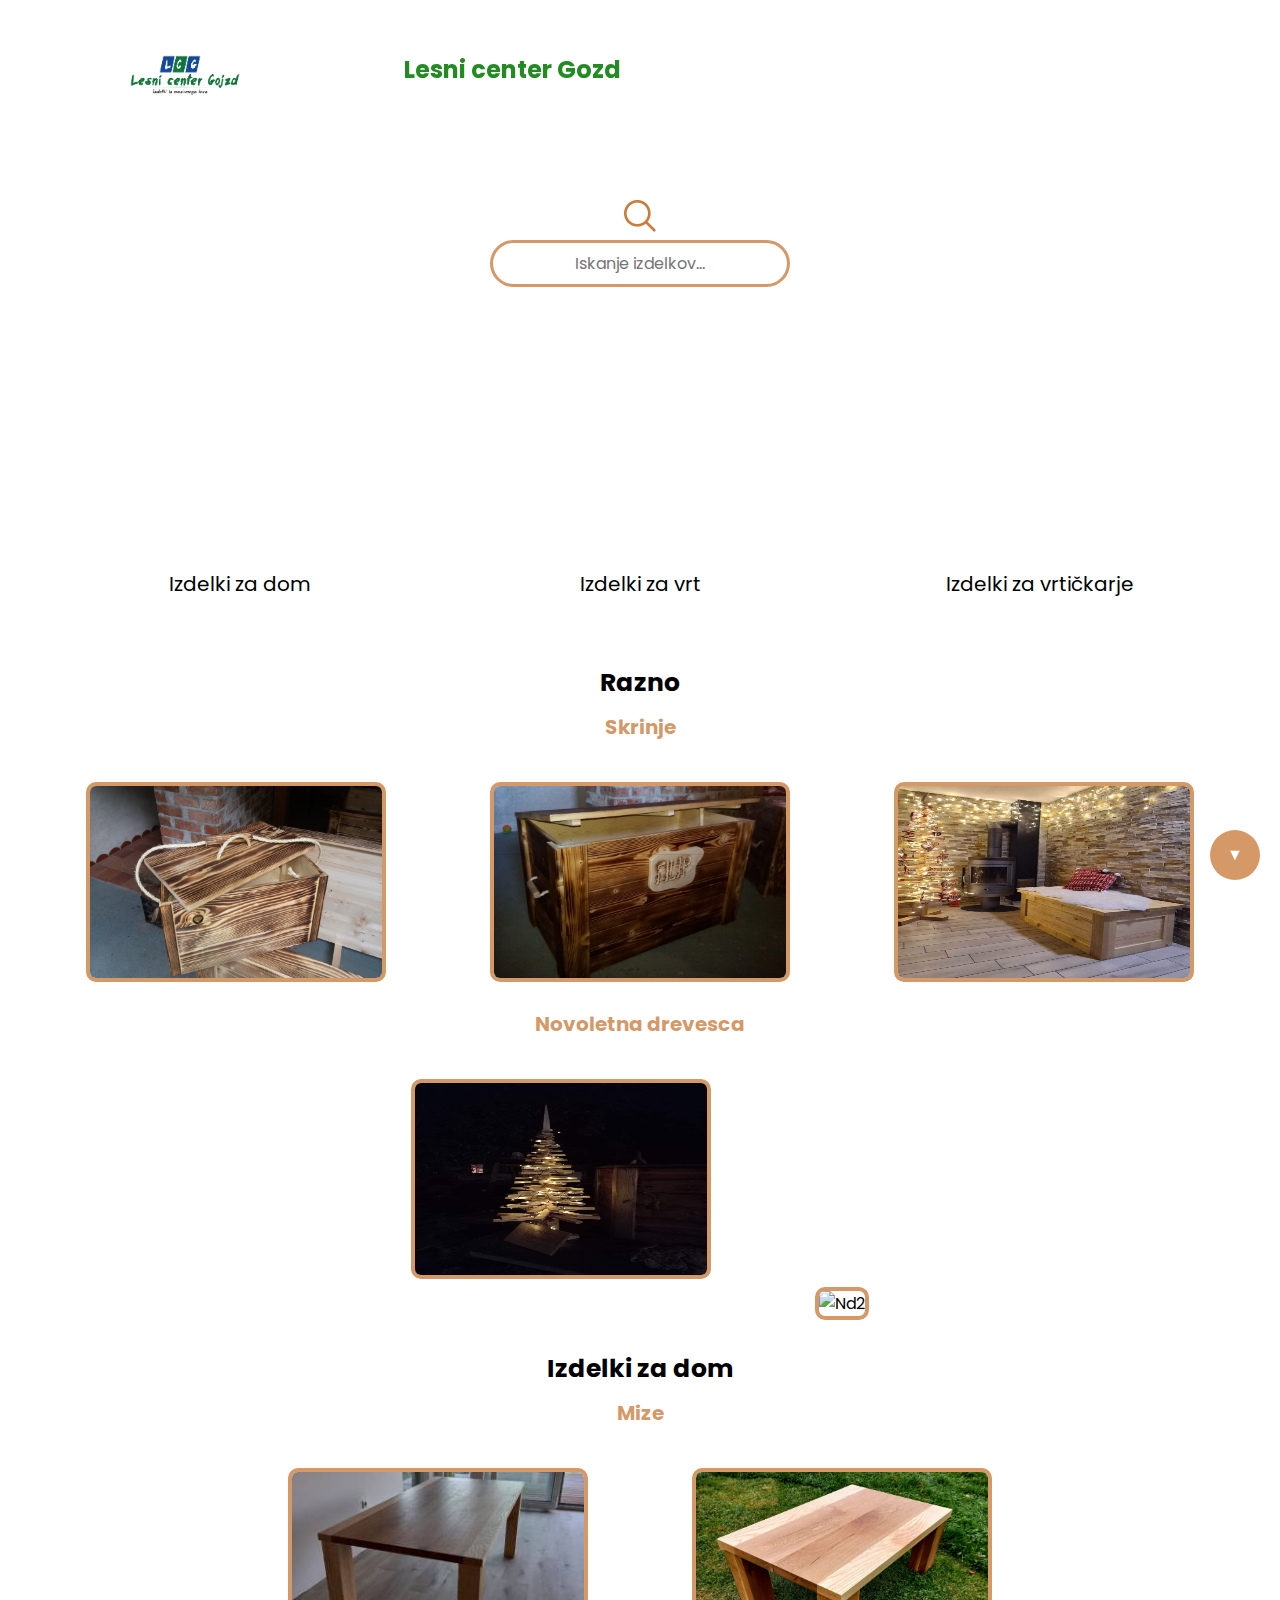
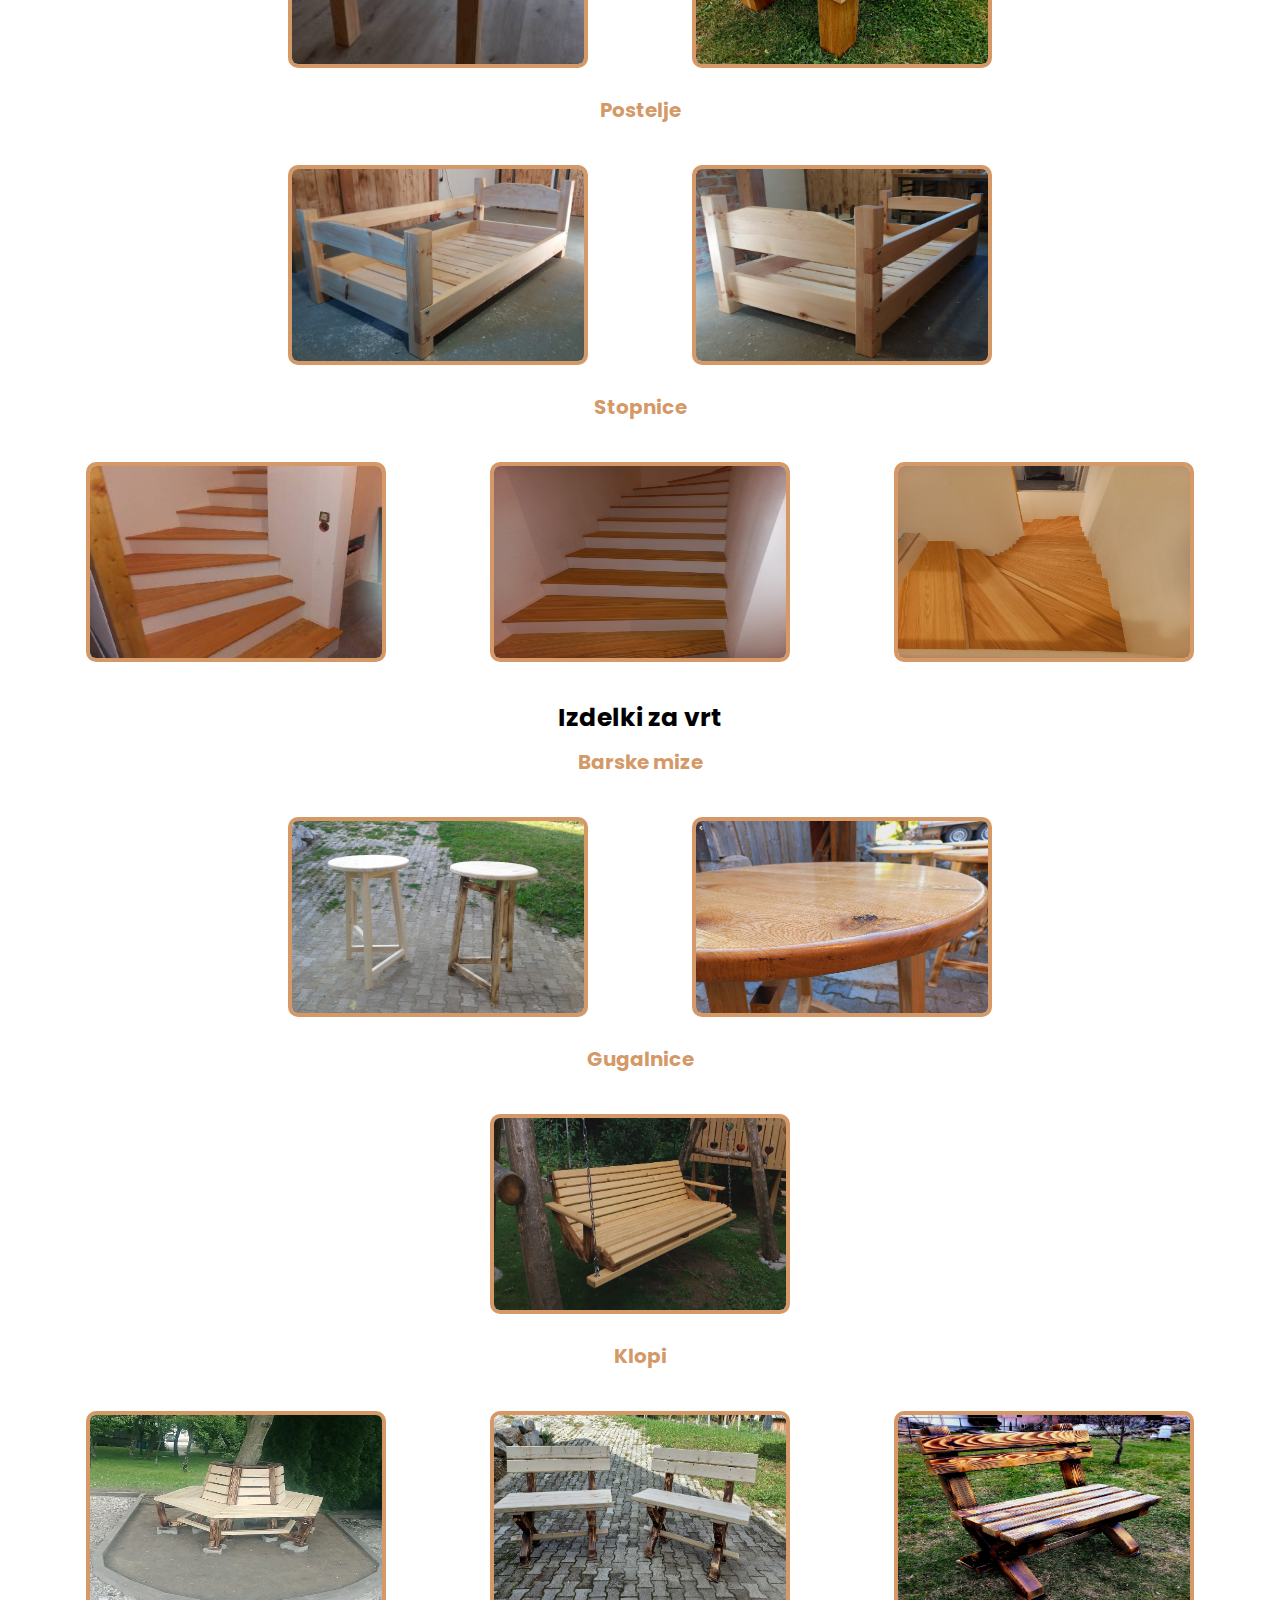
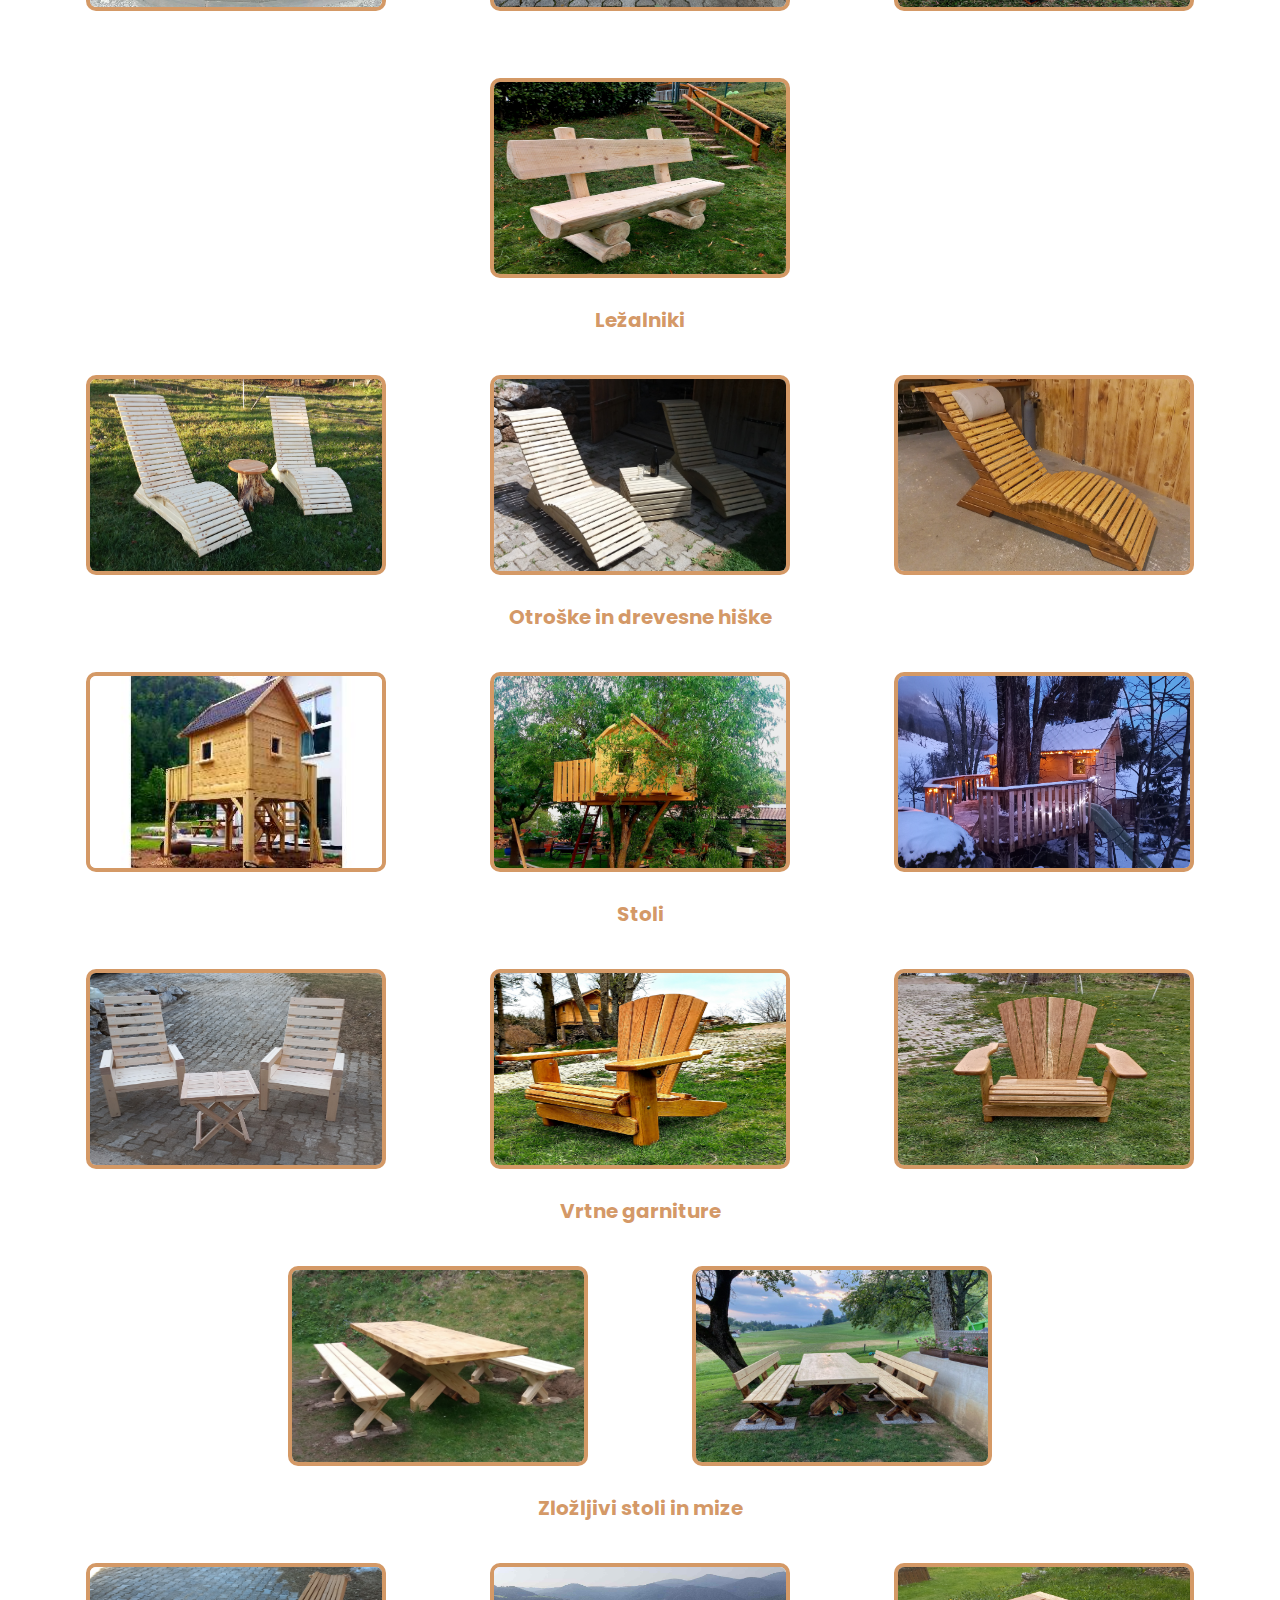
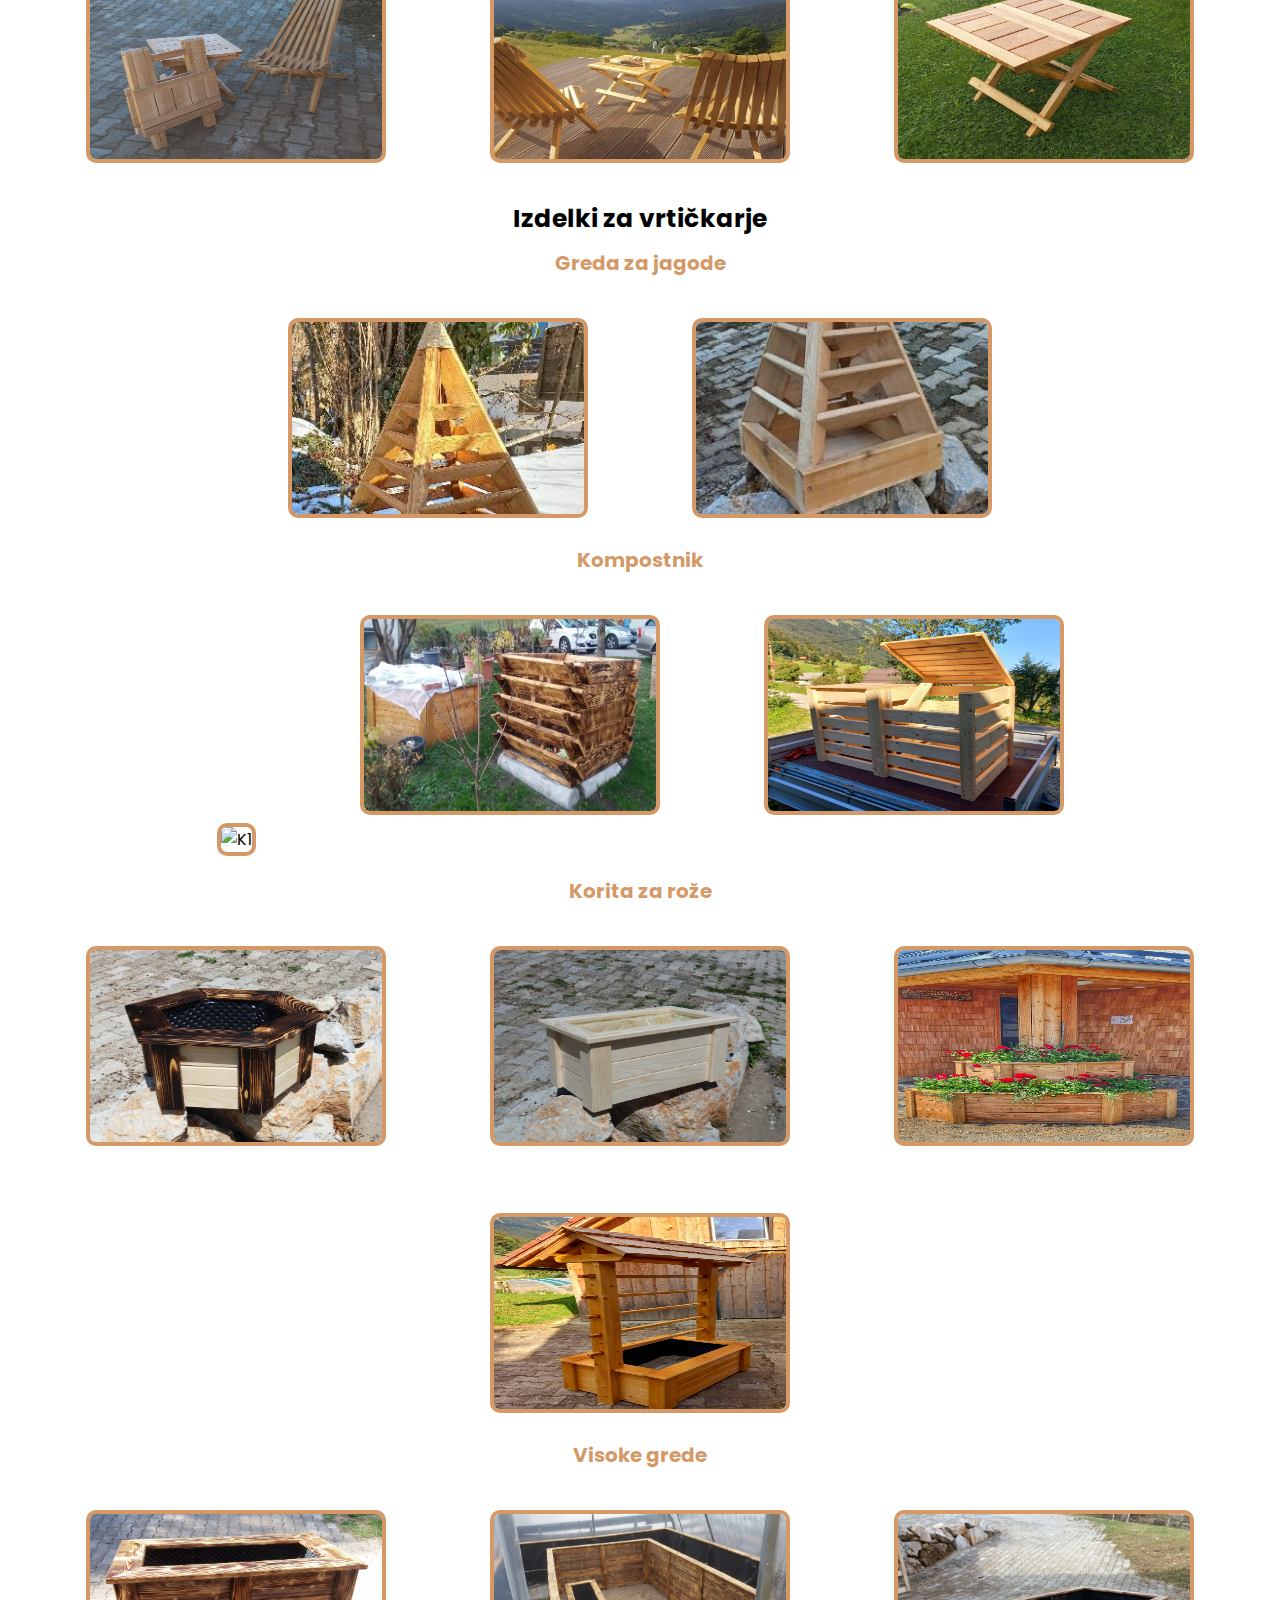
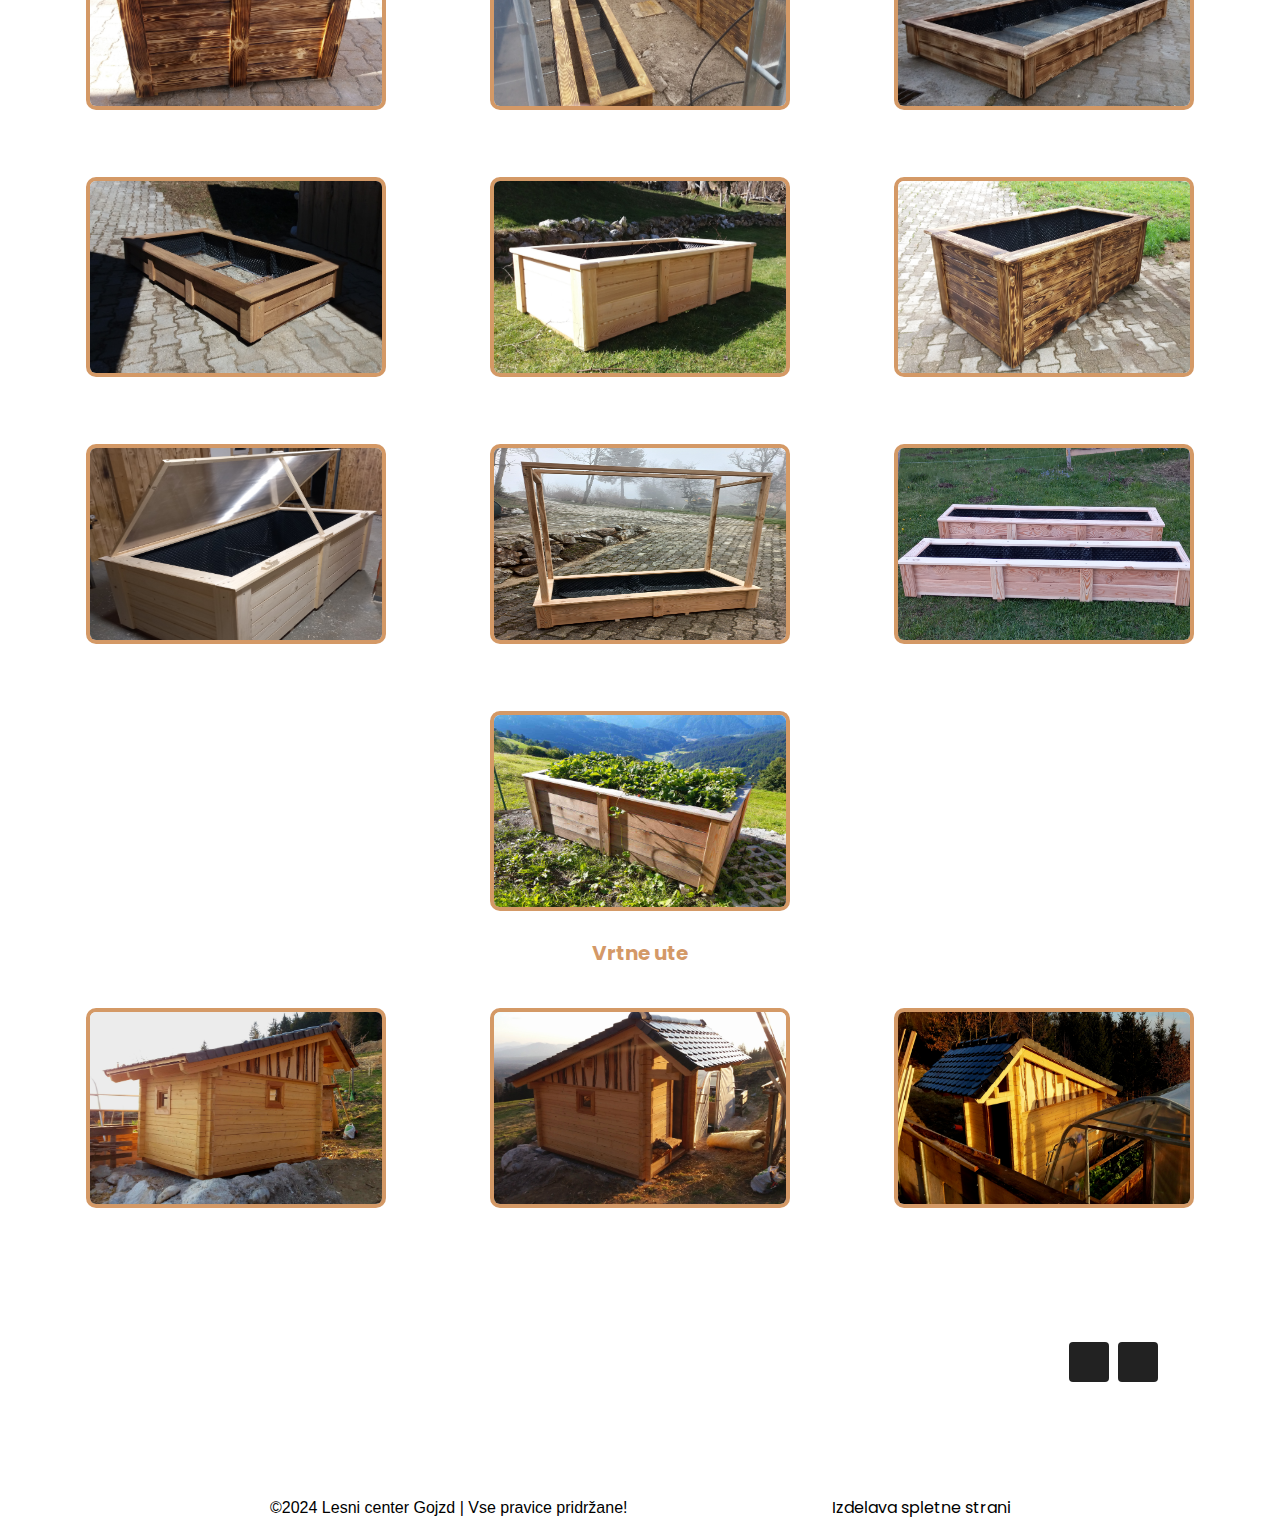
==== commit 103a2948: "Add files via upload" ====
--- a/izdelki.html
+++ b/izdelki.html
@@ -20,6 +20,10 @@
             <img src="logo-gozd.png" alt="logo-vrh" width="150px">
         </div>
 
+        <div class="htext">
+            <p>Lesni center Gozd</p>
+        </div>
+
         <nav>
 
             <div class="menu-toggle">
@@ -238,10 +242,6 @@
                                     <li>GSM: 040 161 496 (Žan)</li>
                                 </ul>
             
-                                <ul class="druzbena-omrezja">
-                                    <li><a href="mailto:zan.brovc@gmail.com"><i class="fi fi-rr-envelope" aria-hidden="true"></i></a></li>
-                                    <li><a href="https://www.facebook.com/profile.php?id=100087926361562&locale=sl_SI"><i class="fa-brands fa-facebook-f" aria-hidden="true"></i></a></li>
-                                </ul>
                             </div>
             
                             <div class="noga-stolpec-stolpec-povezave">
@@ -254,12 +254,10 @@
                             </div>
             
                             <div class="noga-stolpec-stolpec-pokrovitelji">
-                                <h2 class="noga-stolpec-naslov">SPONZORJI</h2>
-                                <ul>
-                                    <li><a href="https://www.petrol.si/" target="_blank" rel="noopener noreferrer">Sponzor1</a></li>
-                                    <li><a href="https://www.alples.si/" target="_blank" rel="noopener noreferrer">Sponzor2</a></li>
-                                    <li><a href="http://www.domel.si/" target="_blank" rel="noopener noreferrer">Sponzor3</a></li>
-                                    <li><a href="https://www.niko.si/" target="_blank" rel="noopener noreferrer">Sponzor4</a></li>
+                                <h2 class="noga-stolpec-naslov">OMREŽJA</h2>
+                                <ul class="druzbena-omrezja">
+                                <li><a href="mailto:zan.brovc@gmail.com"><i class="fi fi-rr-envelope" aria-hidden="true"></i></a></li>
+                                <li><a href="https://www.facebook.com/profile.php?id=100087926361562&locale=sl_SI"><i class="fa-brands fa-facebook-f" aria-hidden="true"></i></a></li>
                                 </ul>
                             </div>
                         </div>
--- a/slog.css
+++ b/slog.css
@@ -1099,9 +1099,13 @@
 
     .findex
     {
-        margin-top: 180px;
-    }
-
+        margin-top: -140px;
+    }
+
+    header
+    {
+        margin-top: -8.5px;
+    }
 
 }
 
@@ -1168,4 +1172,21 @@
     left: 50%;
     transform: translateX(-50%); /* Samo horizontalno premikanje */
     margin-top: 40px;
+}
+
+.htext p {
+    font-size: 24px;
+    font-weight: bold;
+    color: forestgreen;
+    text-align: center; /* Da bo besedilo na sredini */   
+}
+
+.htext
+{
+    margin-bottom: 20px;
+}
+
+.findex {
+    position: absolute;
+    bottom: 0;
 }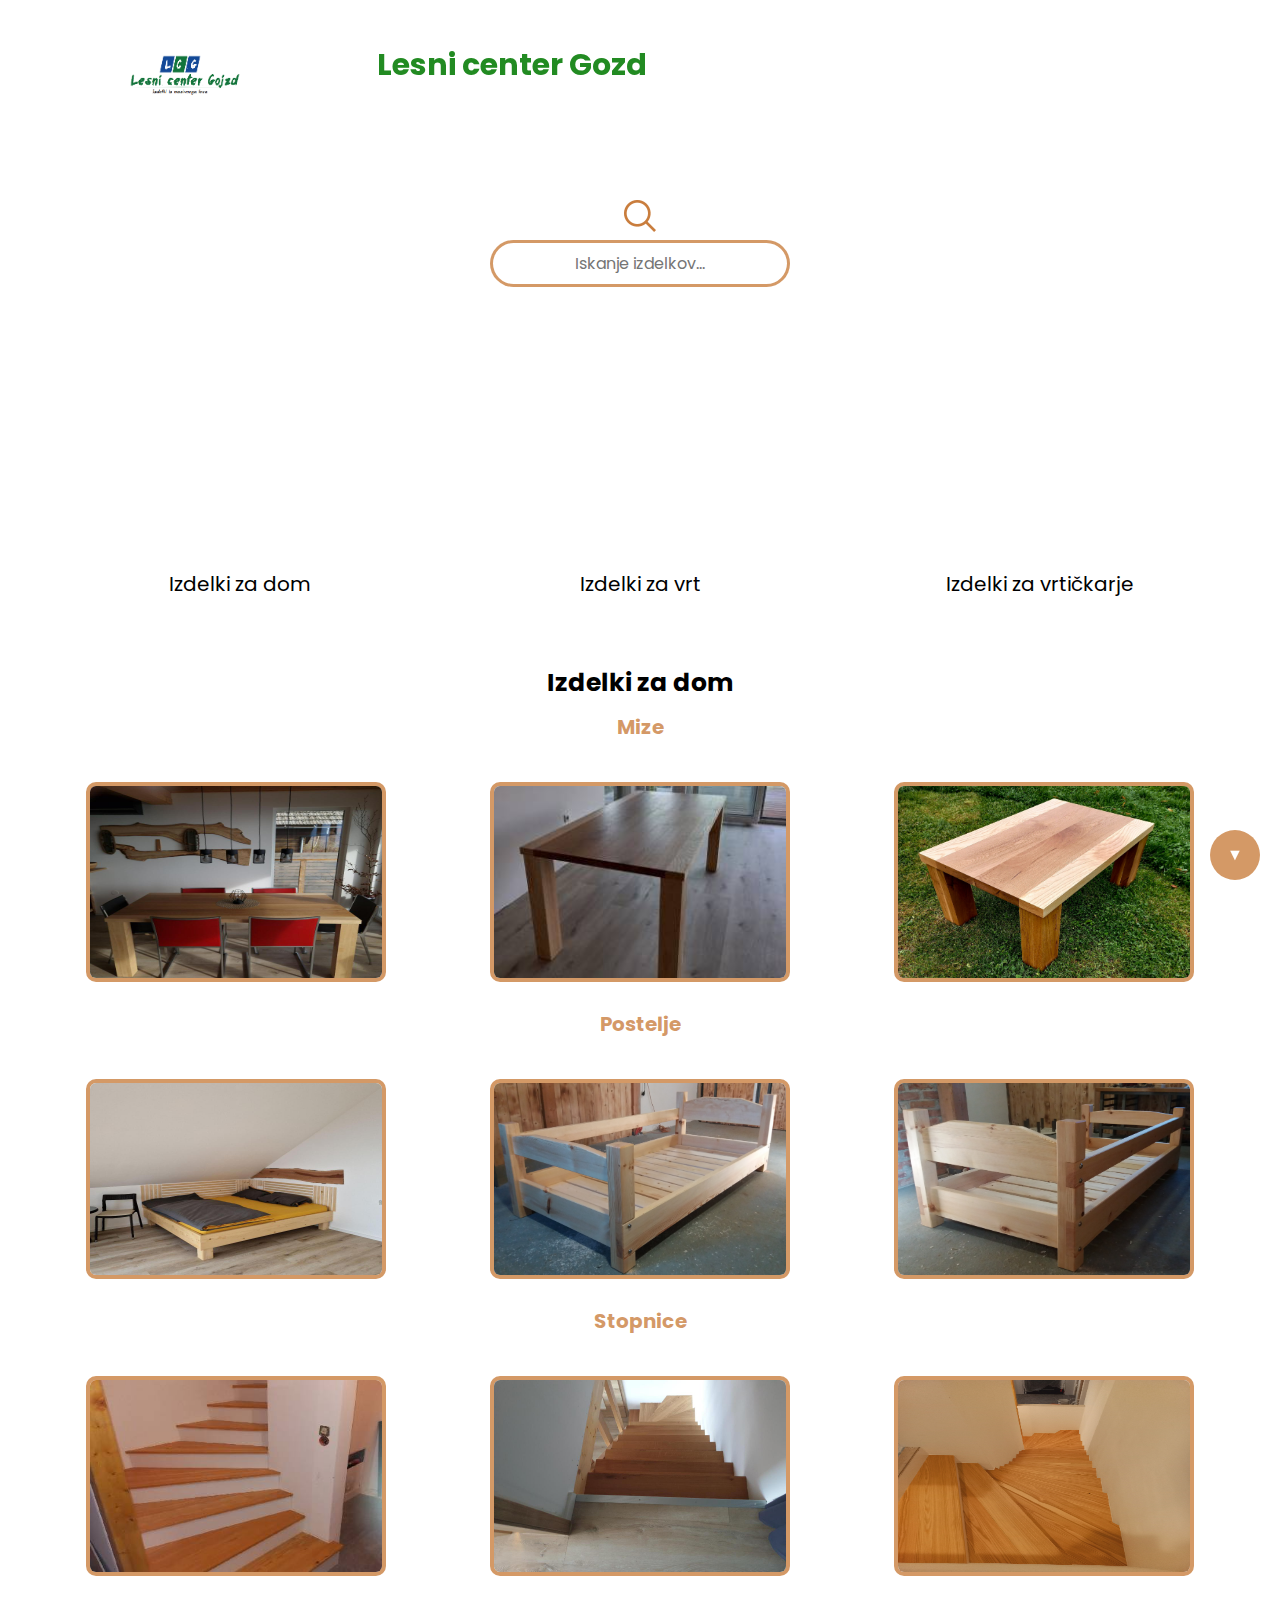
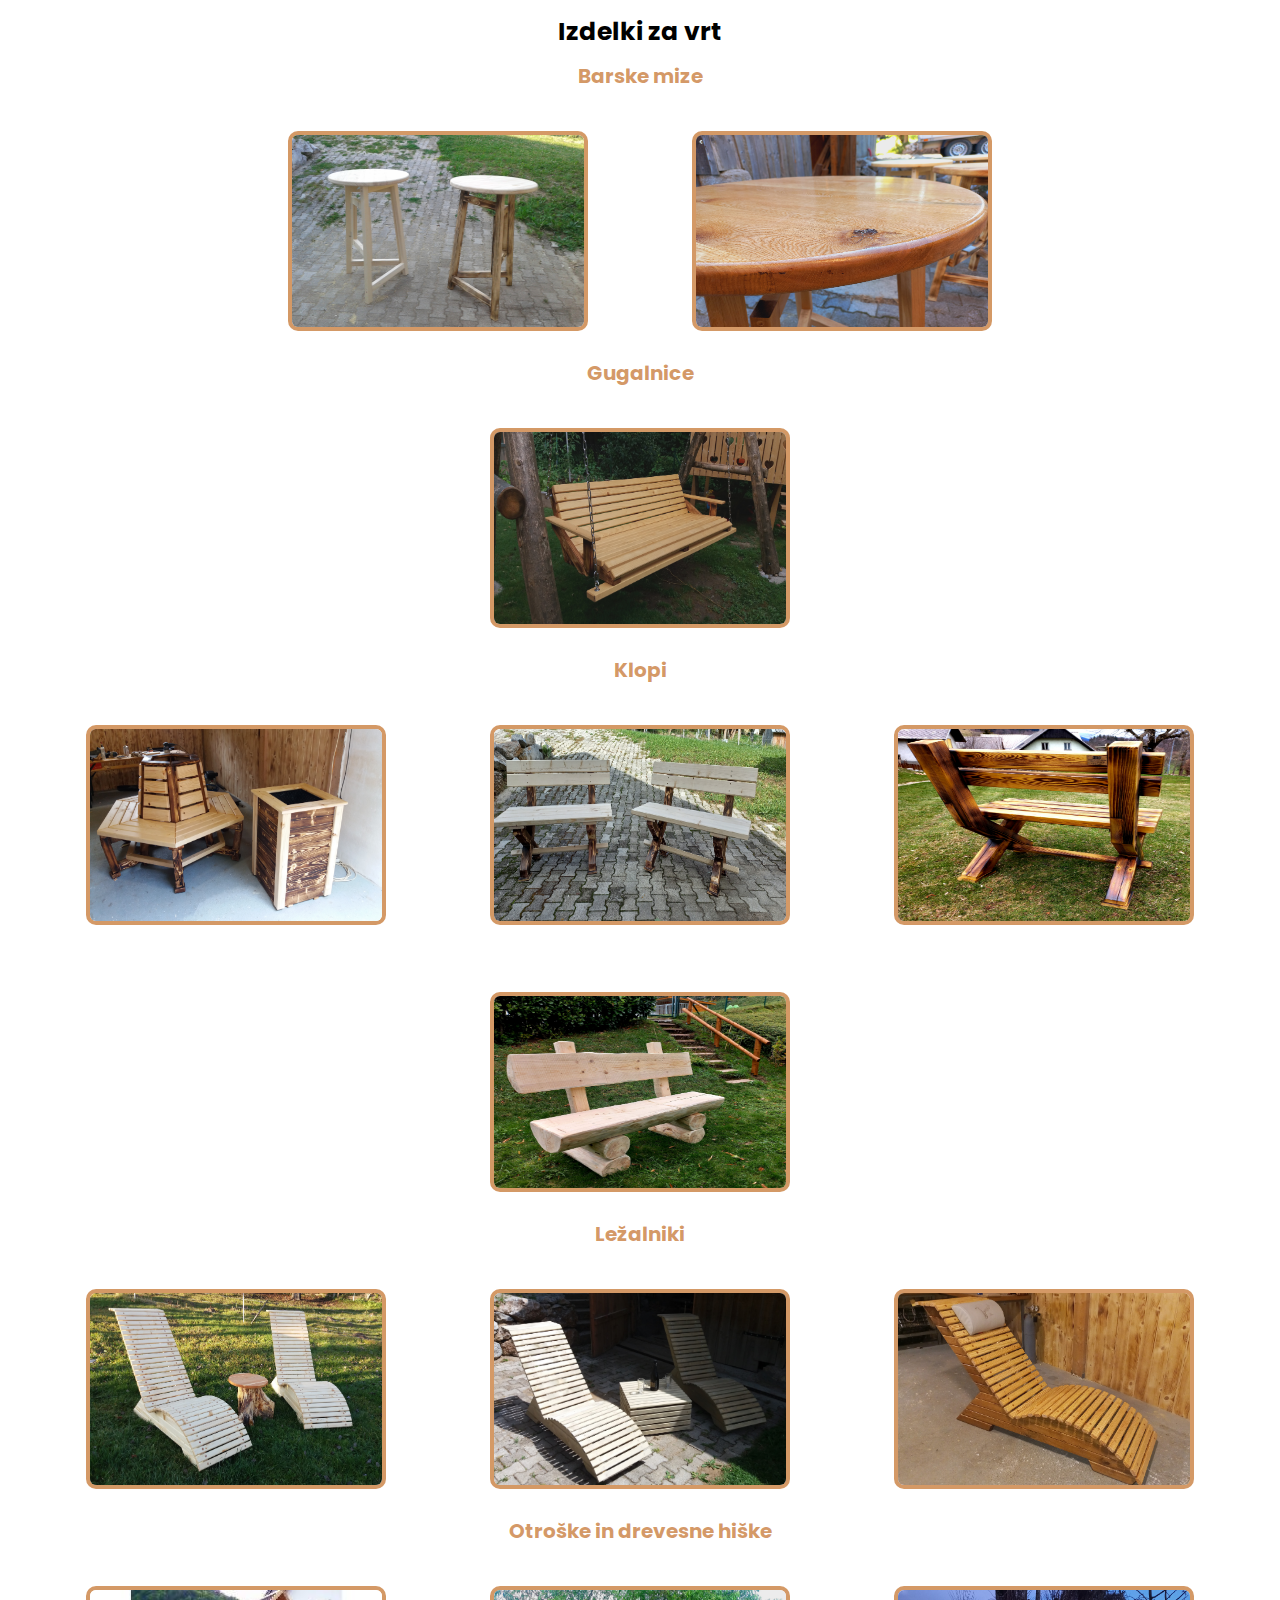
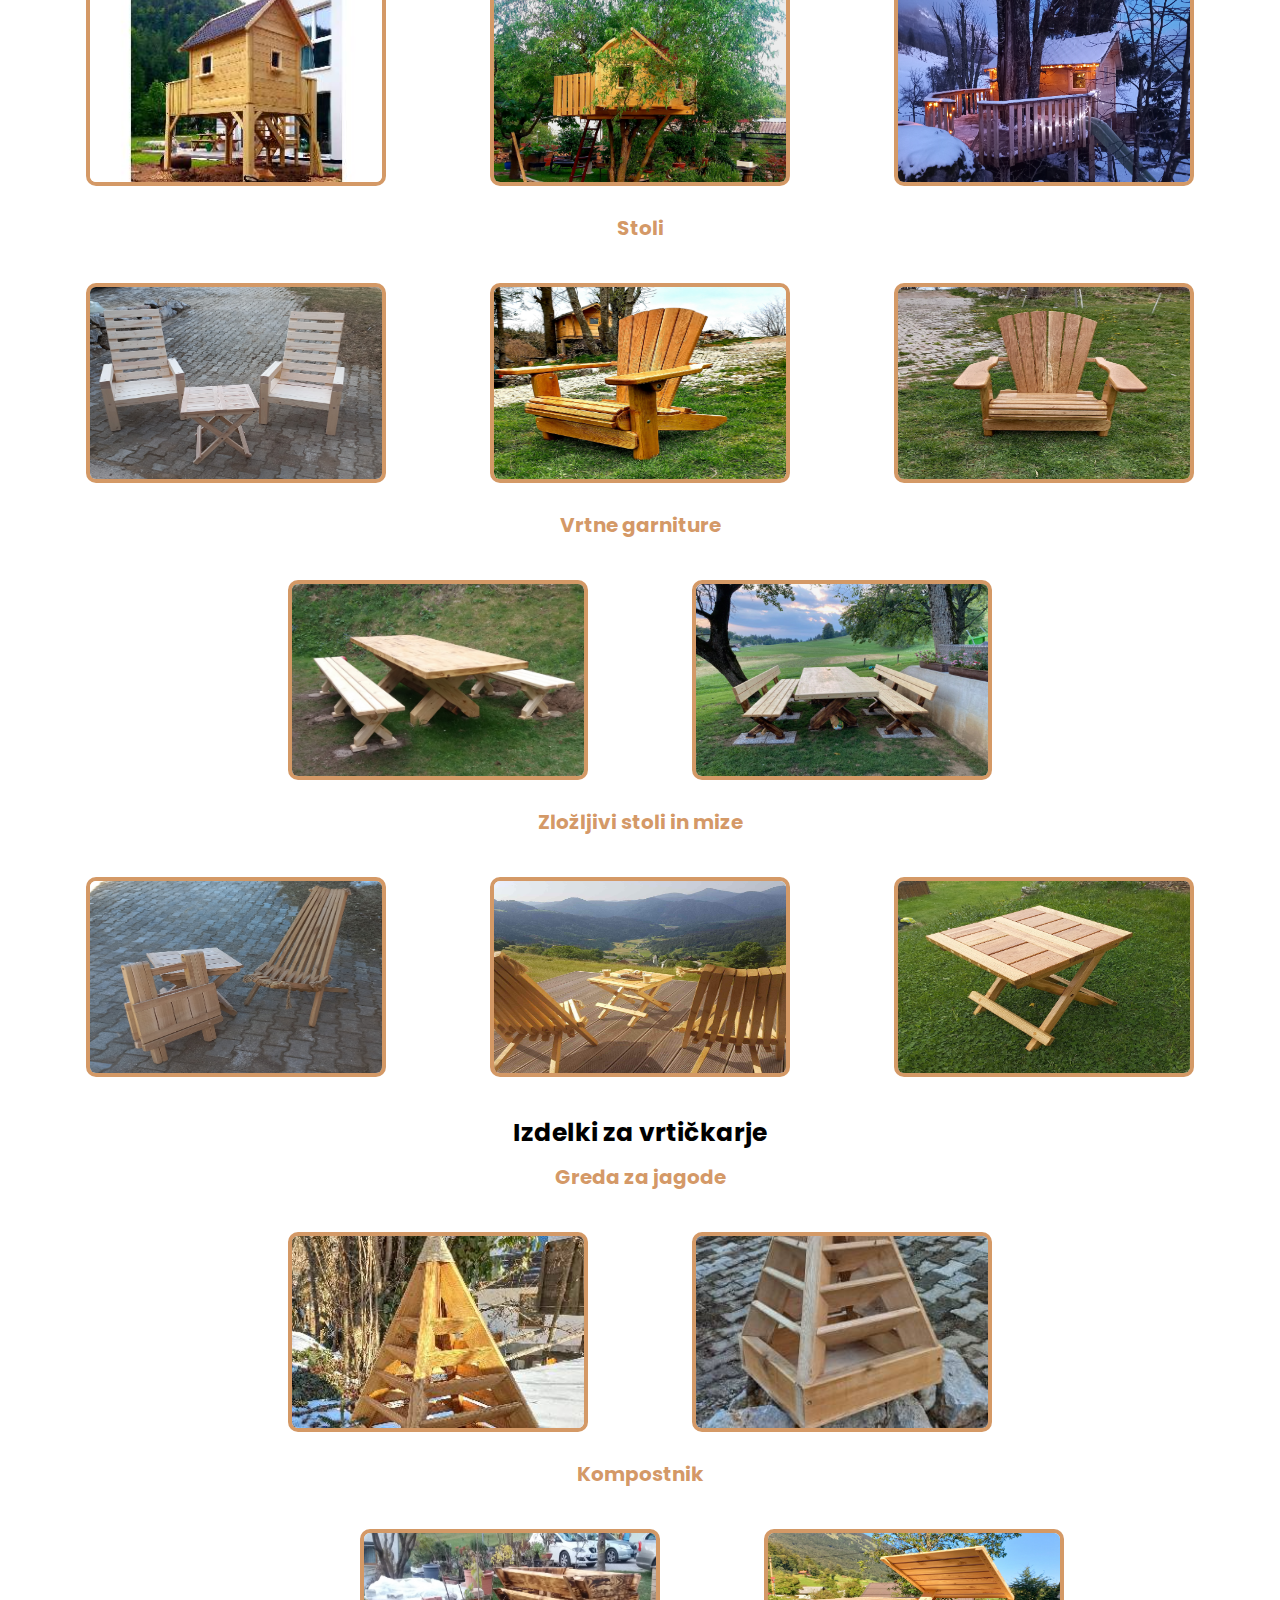
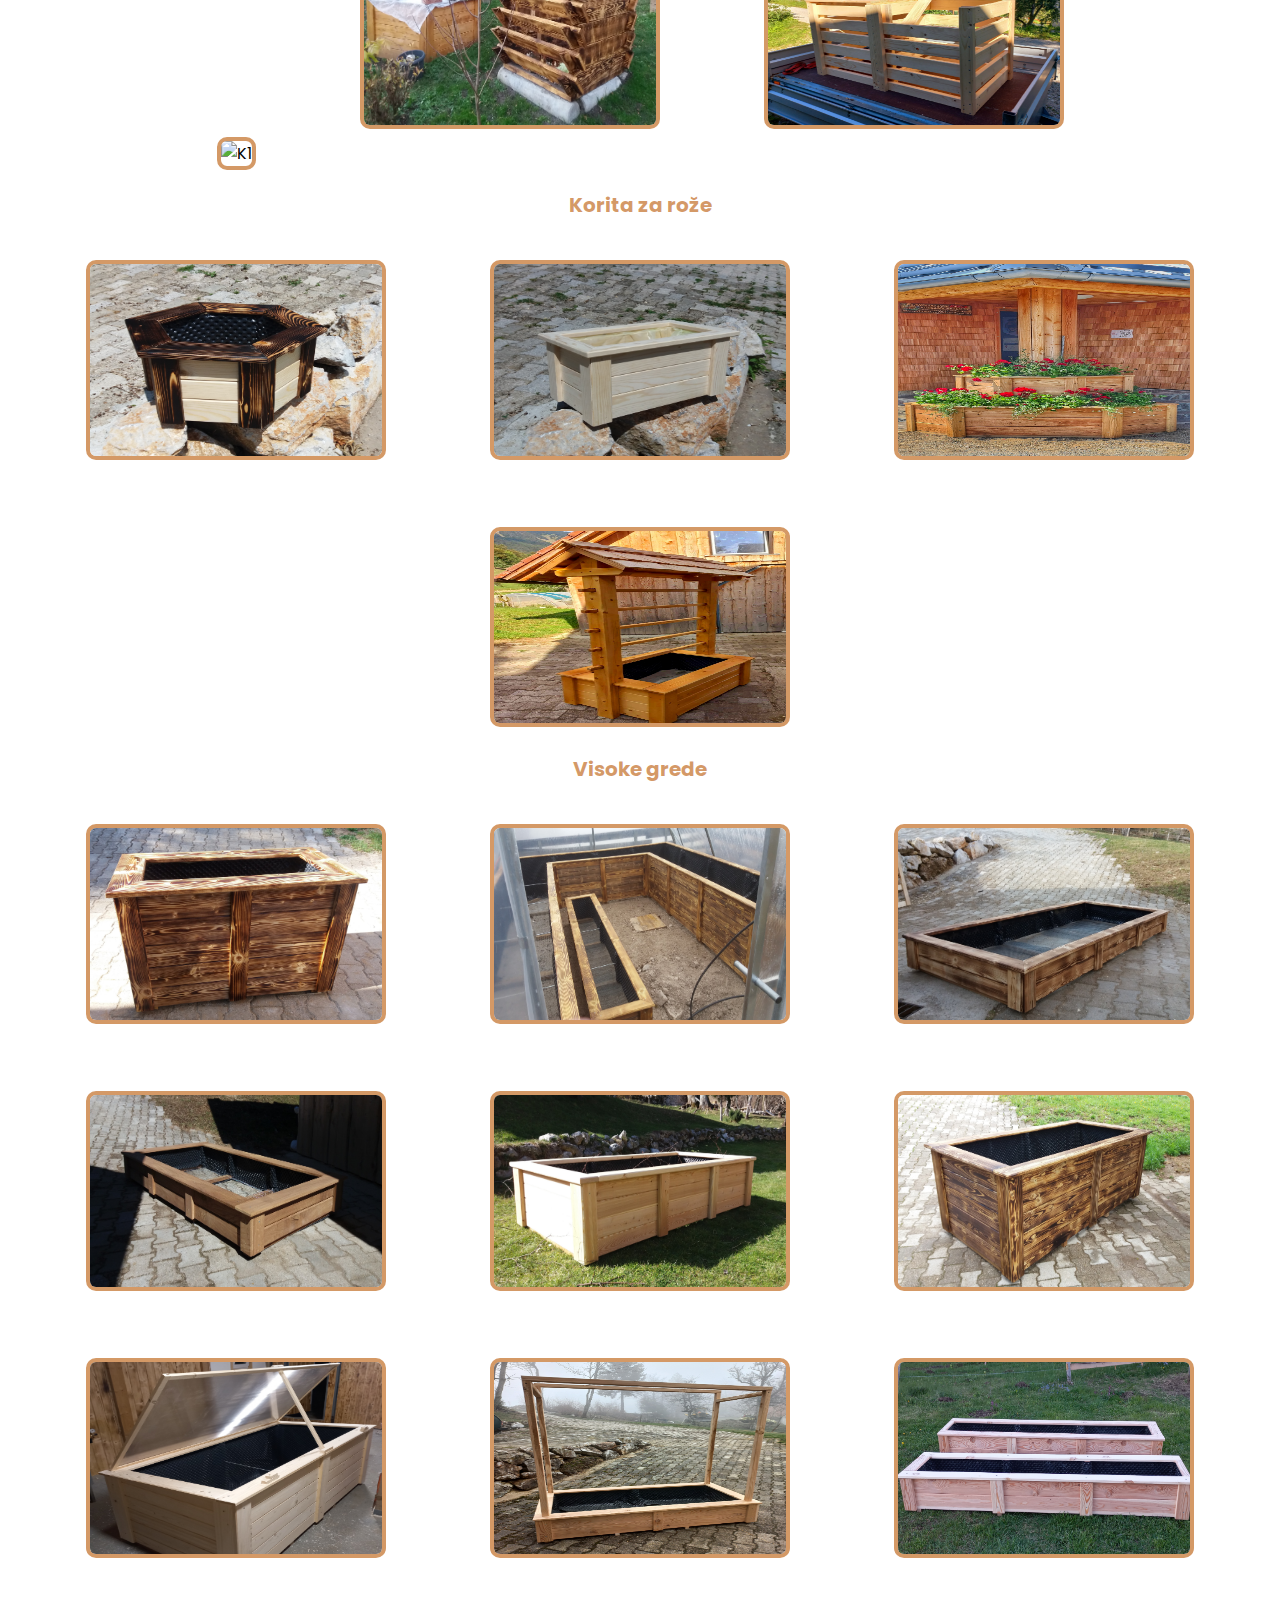
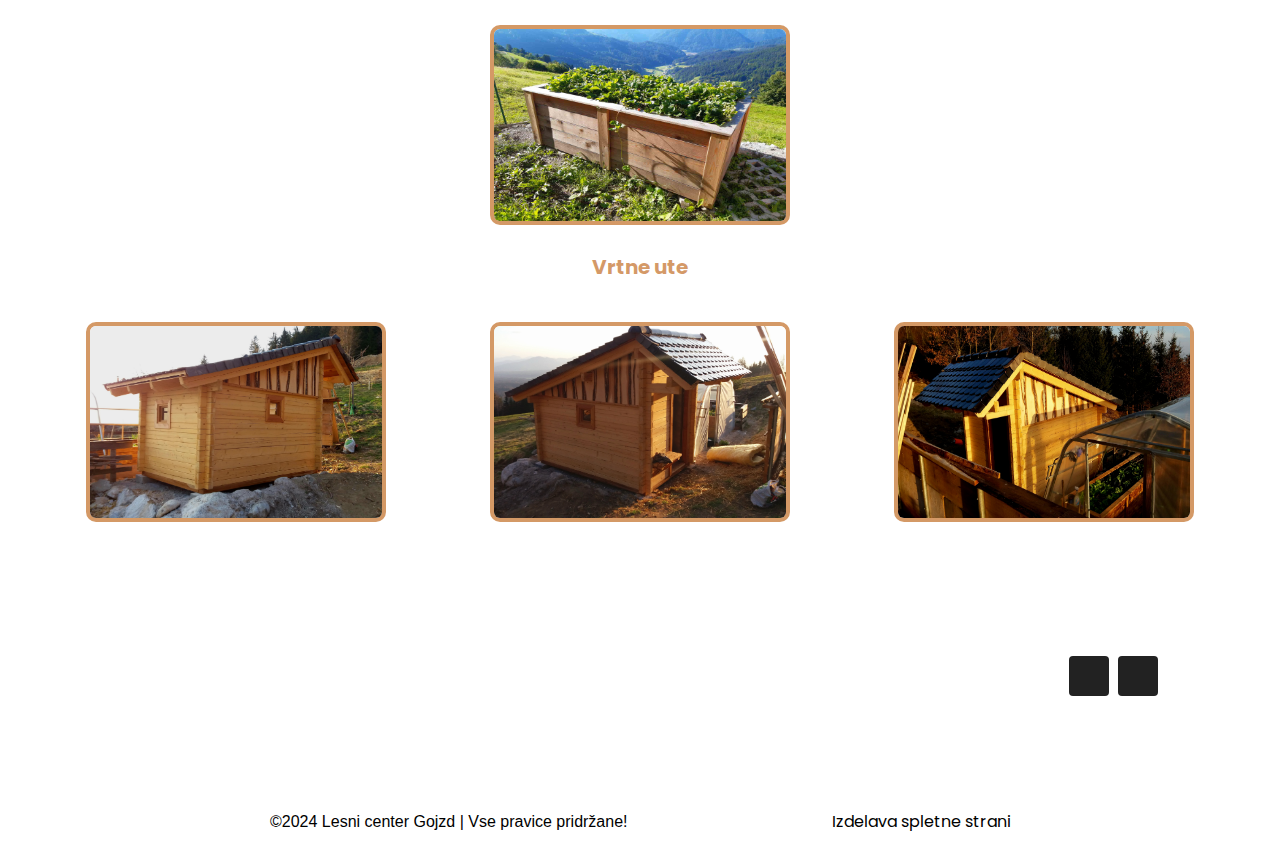
==== commit f150b85e: "Add files via upload" ====
--- a/izdelki.html
+++ b/izdelki.html
@@ -101,35 +101,24 @@
 
             <div class="vsi-izdelkisection">
 
-                    <div class="izdelki-razno">
-
-                        <h1>Razno</h1>
-                    <div>
-                        <h2><span>Skrinje</span></h2>
-                        <img src="JURE/IZDELKI IZ MASIVNEGA LESA/RAZNO/SKRINJE/20200203_152343.jpg" alt="Skrinja2">
-                        <img src="JURE/IZDELKI IZ MASIVNEGA LESA/RAZNO/SKRINJE/20200228_155734.jpg" alt="Skrinja3">
-                        <img src="JURE/IZDELKI IZ MASIVNEGA LESA/RAZNO/SKRINJE/FB_IMG_1707663753947.jpg" alt="Skrinja4">
-                    </div>
-                    <div>
-                        <h2><span>Novoletna drevesca</span></h2>
-                        <img src="JURE/IZDELKI IZ MASIVNEGA LESA/RAZNO/NOVOLETNA DREVESCA/FB_IMG_1707670913848 (1).jpg" alt="Nd1">
-                        <img id="izdelki-za-dom" src="JURE/IZDELKI IZ MASIVNEGA LESA/RAZNO/NOVOLETNA DREVESCA/IMG_20231125_113527.jpg" alt="Nd2">
-                    </div>  
+                    <div class="izdelki-razno">  
                         <h1>Izdelki za dom</h1>
                     <div>
                         <h2><span>Mize</span></h2>
+                        <img src="JURE/530572382.jpg" alt="Miza01">
                         <img src="New Project.jpg" alt="Miza1">
                         <img src="JURE/IZDELKI IZ MASIVNEGA LESA/ZA DOM/MIZE IN KLUBSKE MIZE/20231010_164709..jpg" alt="Miza2">
                     </div>
                     <div>
                         <h2><span>Postelje</span></h2>
+                        <img src="JURE/530575051.jpg" alt="Postelja01">
                         <img src="JURE/IZDELKI IZ MASIVNEGA LESA/ZA DOM/POSTELJE/20201121_130624..jpg" alt="Postelja1">
                         <img src="JURE/IZDELKI IZ MASIVNEGA LESA/ZA DOM/POSTELJE/20201121_130638..jpg" alt="Postelja2">
                     </div>
                     <div>
                         <h2><span>Stopnice</span></h2>
                         <img src="stopnice (1).jpg" alt="Stopnice1">
-                        <img src="JURE/IZDELKI IZ MASIVNEGA LESA/ZA DOM/STOPNICE/20231221_162804.jpg" alt="Stopnica2">
+                        <img src="JURE/530574977.jpg" alt="Stopnica2">
                         <img id="izdelki-za-vrt" src="JURE/IZDELKI IZ MASIVNEGA LESA/ZA DOM/STOPNICE/20231221_163058.jpg" alt="Stopnica3">
                     </div>
                         <h1>Izdelki za vrt</h1>
@@ -144,9 +133,9 @@
                     </div>
                     <div>
                         <h2><span>Klopi</span></h2>
-                        <img src="JURE/IZDELKI IZ MASIVNEGA LESA/ZA VRT/KLOPI/20200531_193156_HDR..jpg" alt="Klop1">
+                        <img src="JURE/20200530_112845.jpg" alt="Klop1">
                         <img src="JURE/IZDELKI IZ MASIVNEGA LESA/ZA VRT/KLOPI/20211009_132523..jpg" alt="Klop2">
-                        <img src="JURE/IZDELKI IZ MASIVNEGA LESA/ZA VRT/KLOPI/20230330_172549..jpg" alt="Klop3">
+                        <img src="JURE/20230330_173049.jpg" alt="Klop3">
                         <img src="JURE/IZDELKI IZ MASIVNEGA LESA/ZA VRT/KLOPI/20230924_104326.jpg" alt="Klop4">
                     </div>
                     <div>
@@ -264,7 +253,7 @@
             
                         <p class="copyright">
                             ©2024 Lesni center Gojzd | Vse pravice pridržane!
-                            <a href="mailto:jurepintar.business@gmail.com">Izdelava spletne strani</a>
+                            <a href="https://pintarbusiness.github.io/jure/">Izdelava spletne strani</a>
                         </p>
             
                     </footer>
--- a/slog.css
+++ b/slog.css
@@ -855,6 +855,12 @@
     color: black;
 }
 
+.image-container
+{
+    margin-top: -60px;
+    width: 300px;
+}
+
 @media only screen and (max-width: 768px) {
 
     /* Povezava "Izdelava spletne strani" */
@@ -1135,10 +1141,12 @@
 
     }
 
-    .indexvrh .image-container
-    {
-        margin-top: 100px;
-    }
+    .image-container
+    {
+        margin-top: 60px;
+        width: 400px;
+    }
+
 }
 
 .image-container a, footer
@@ -1183,10 +1191,22 @@
 
 .htext
 {
-    margin-bottom: 20px;
-}
-
+    margin-bottom: 30px;
+}
+
+@media only screen and (min-width: 800px) {
 .findex {
     position: absolute;
     bottom: 0;
+}
+
+.htext p {
+    font-size: 30px;  
+}
+
+}
+
+.image-container .prvaslika img
+{
+    filter: brightness(150%);
 }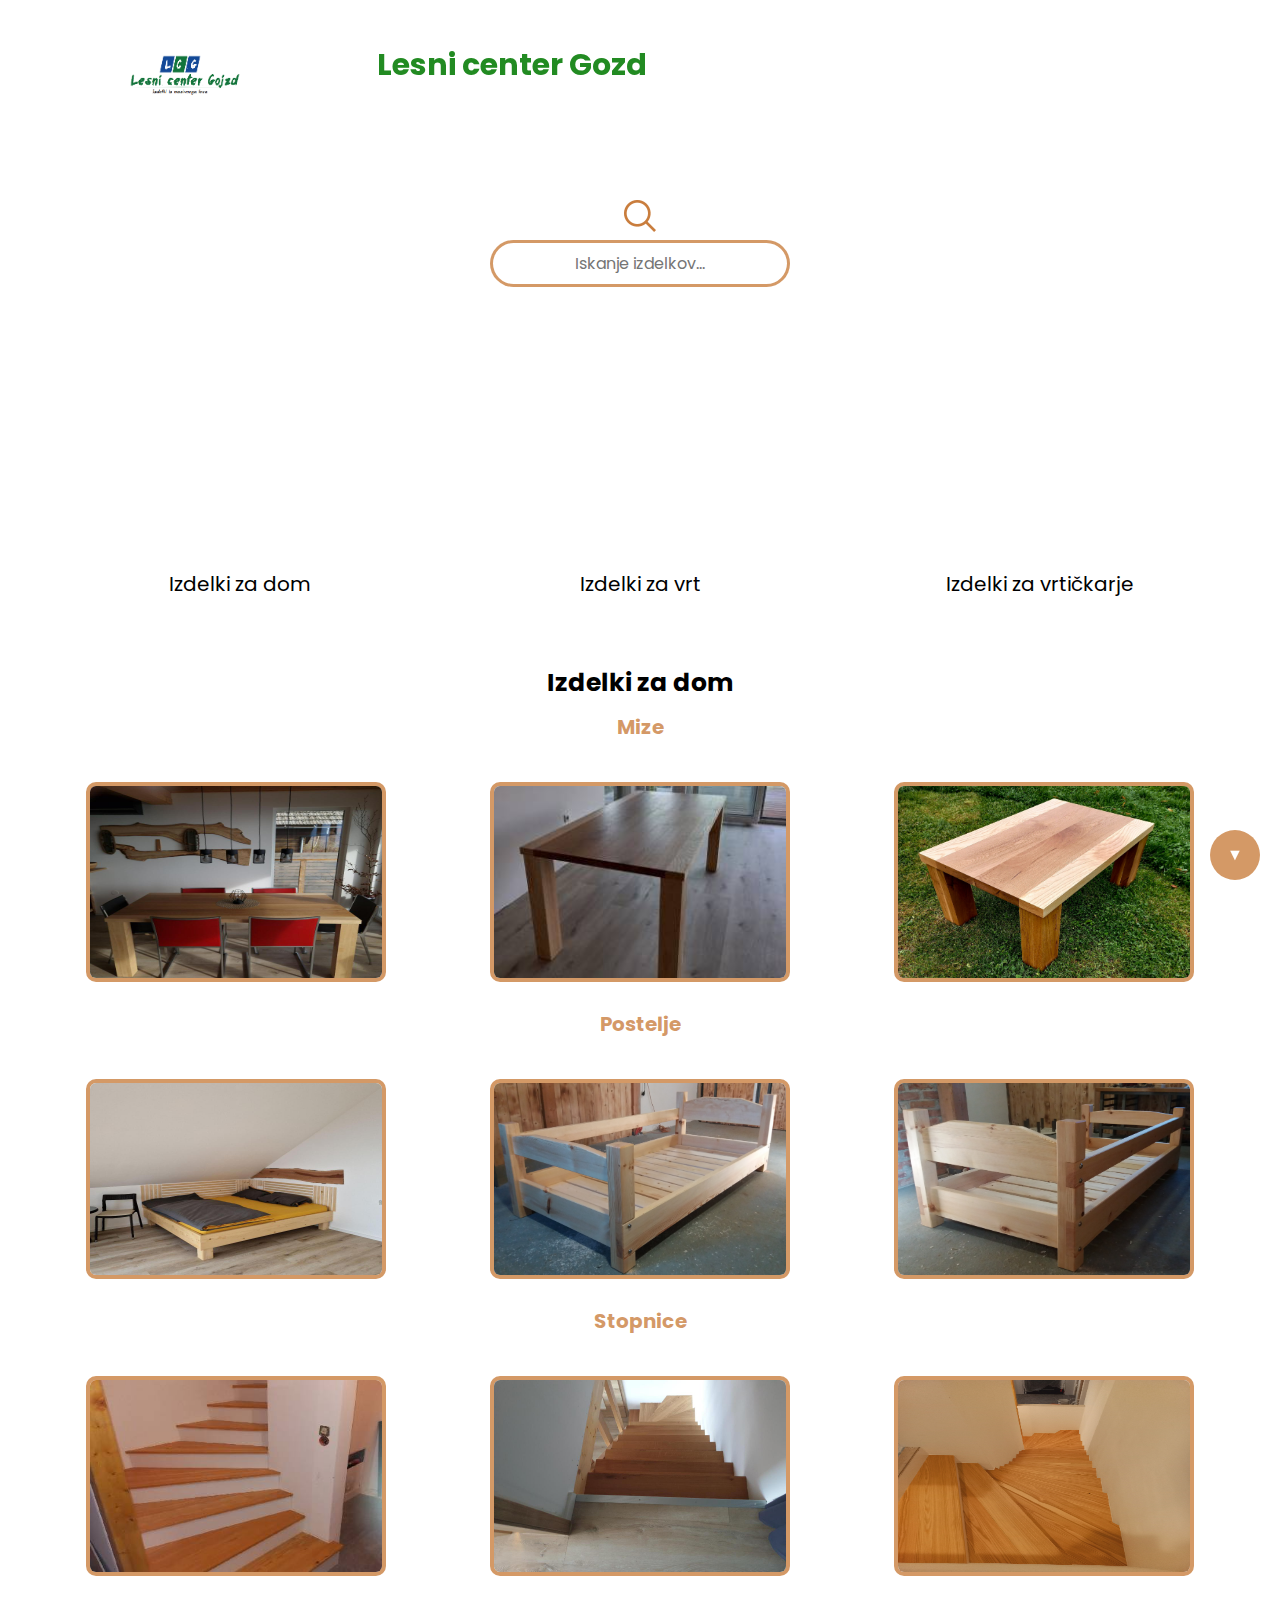
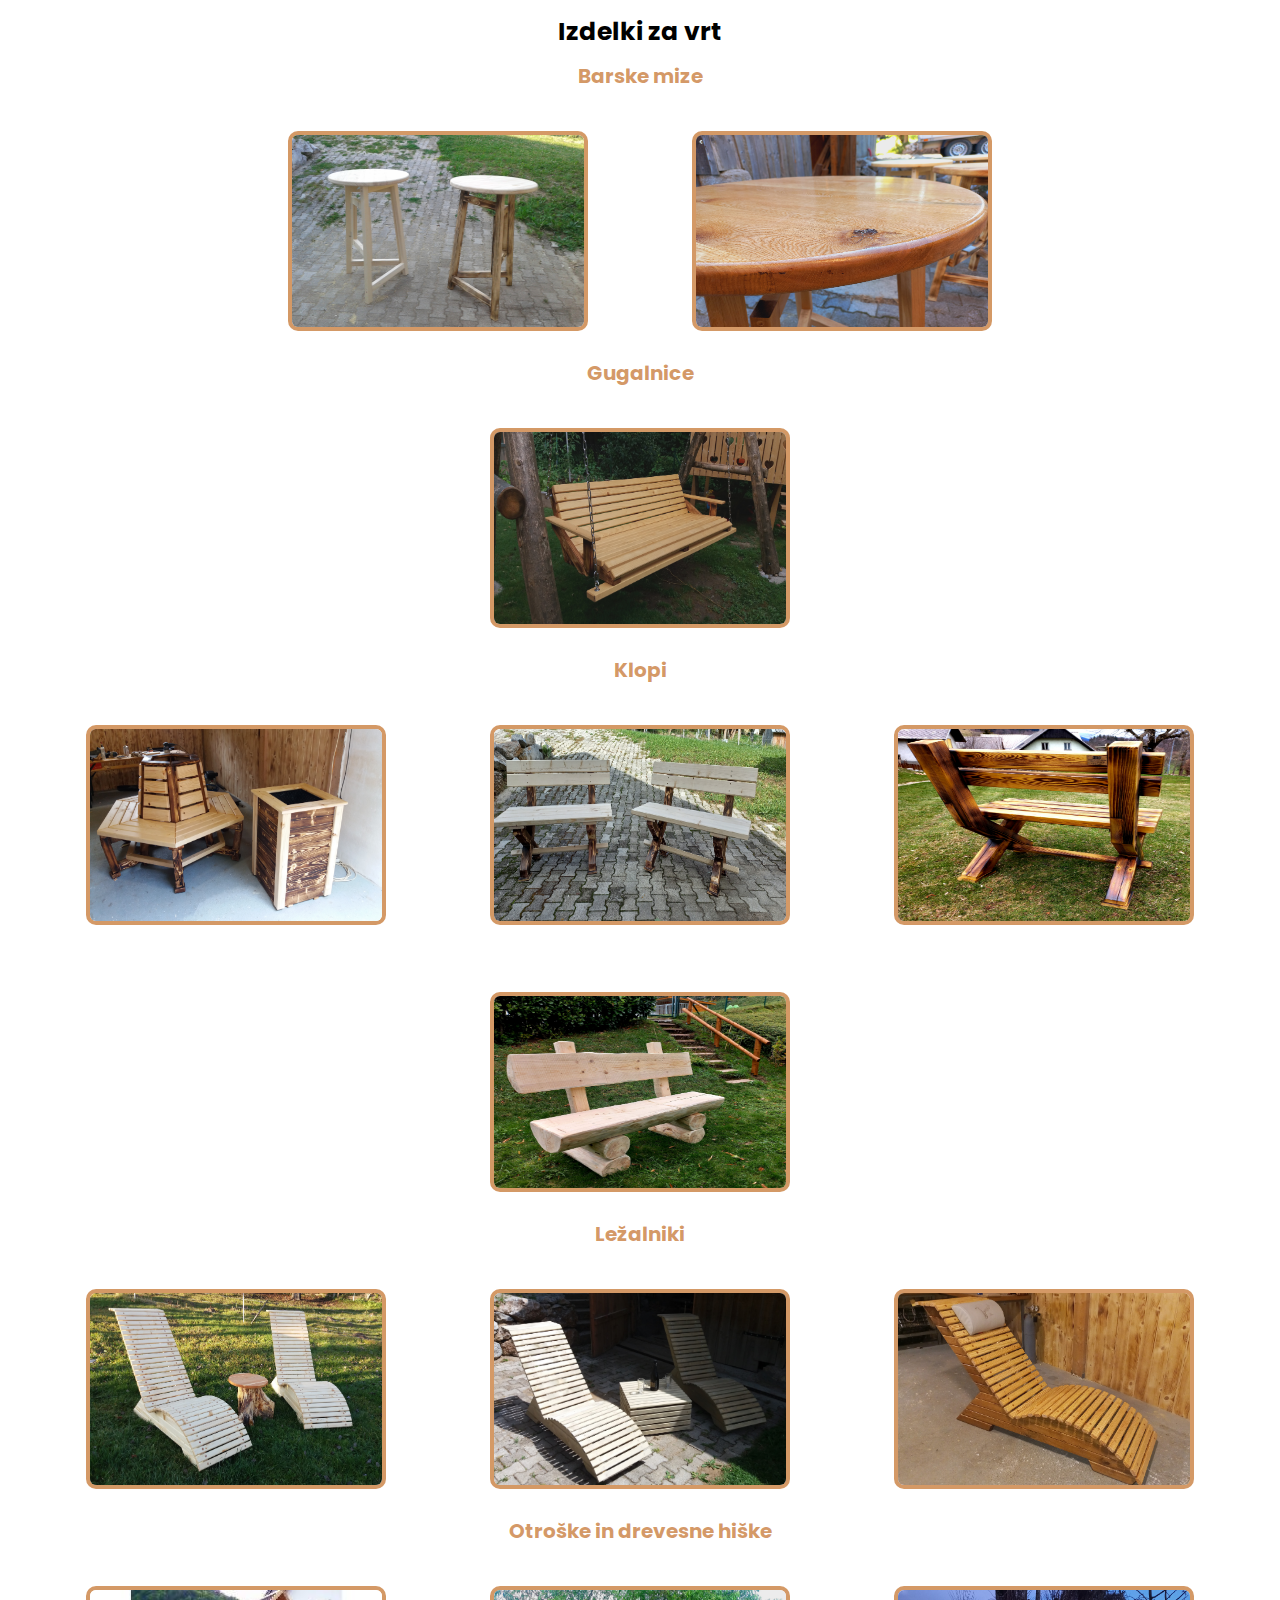
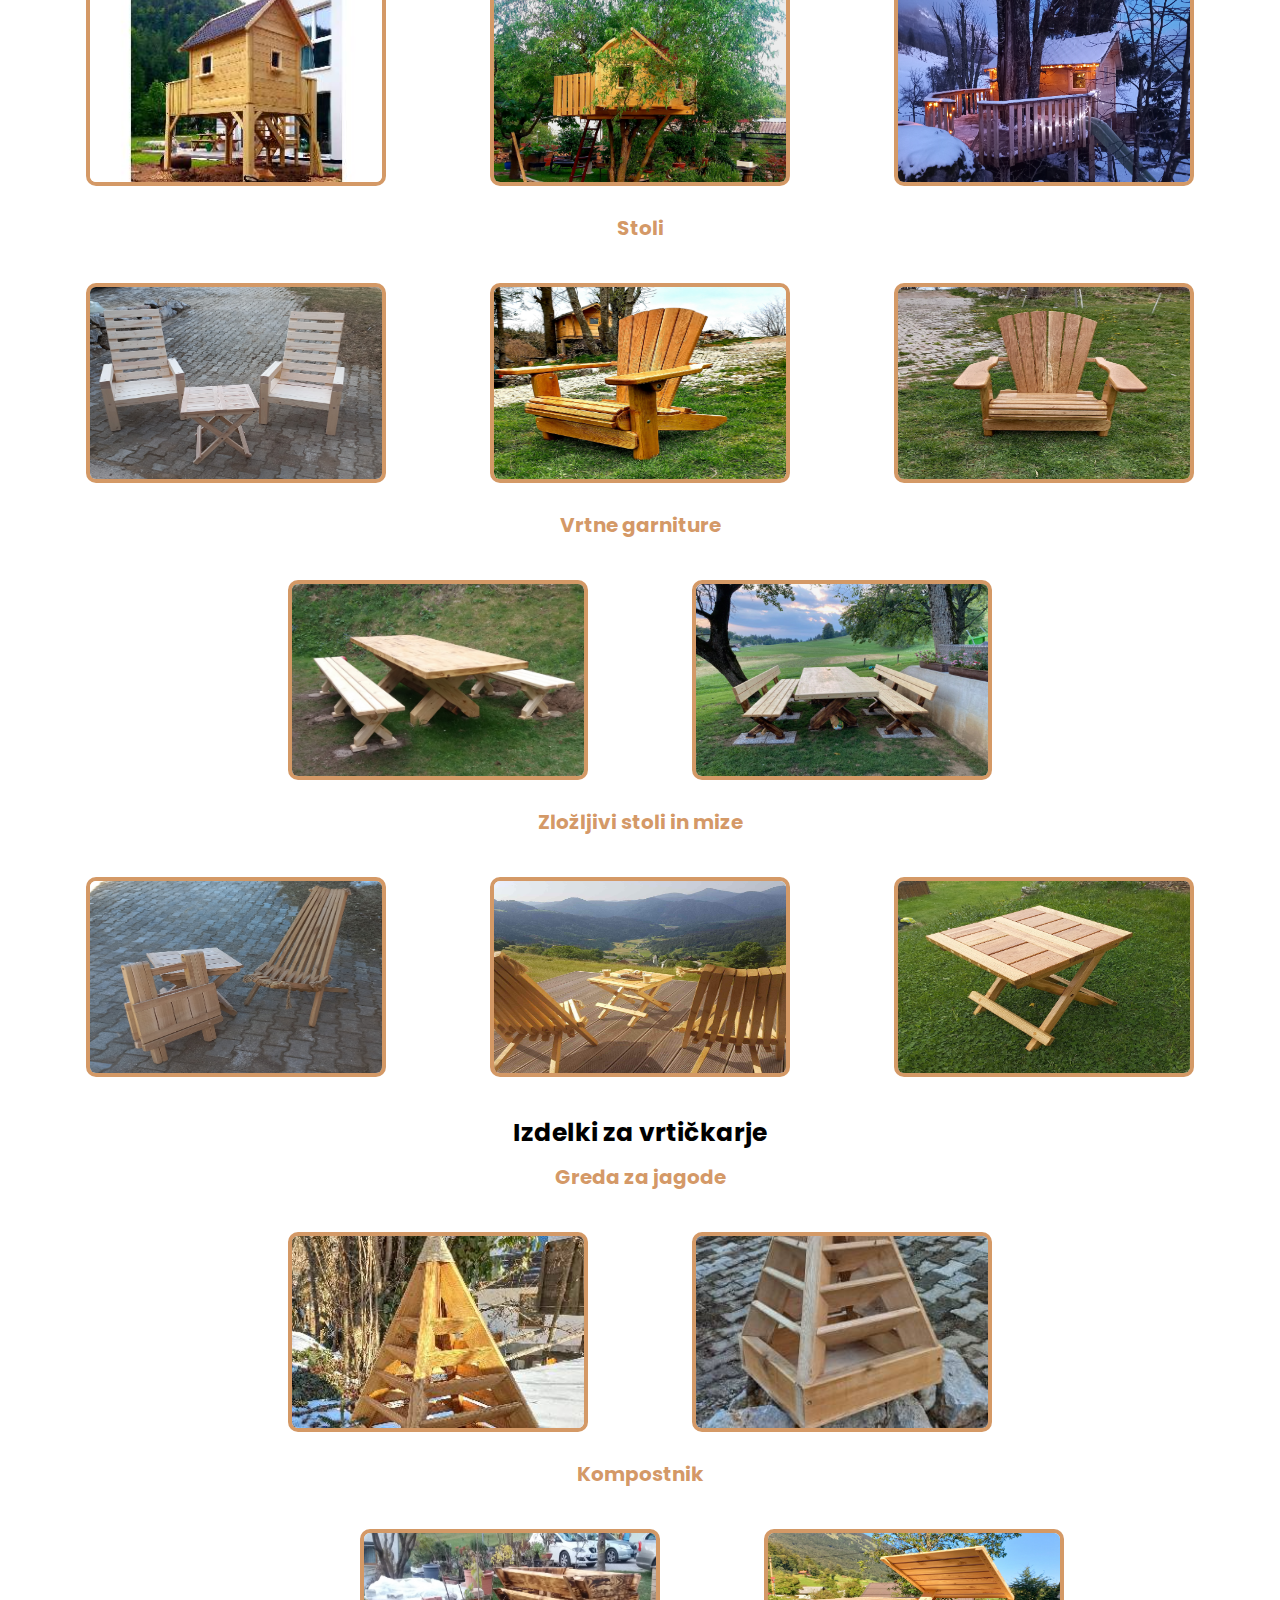
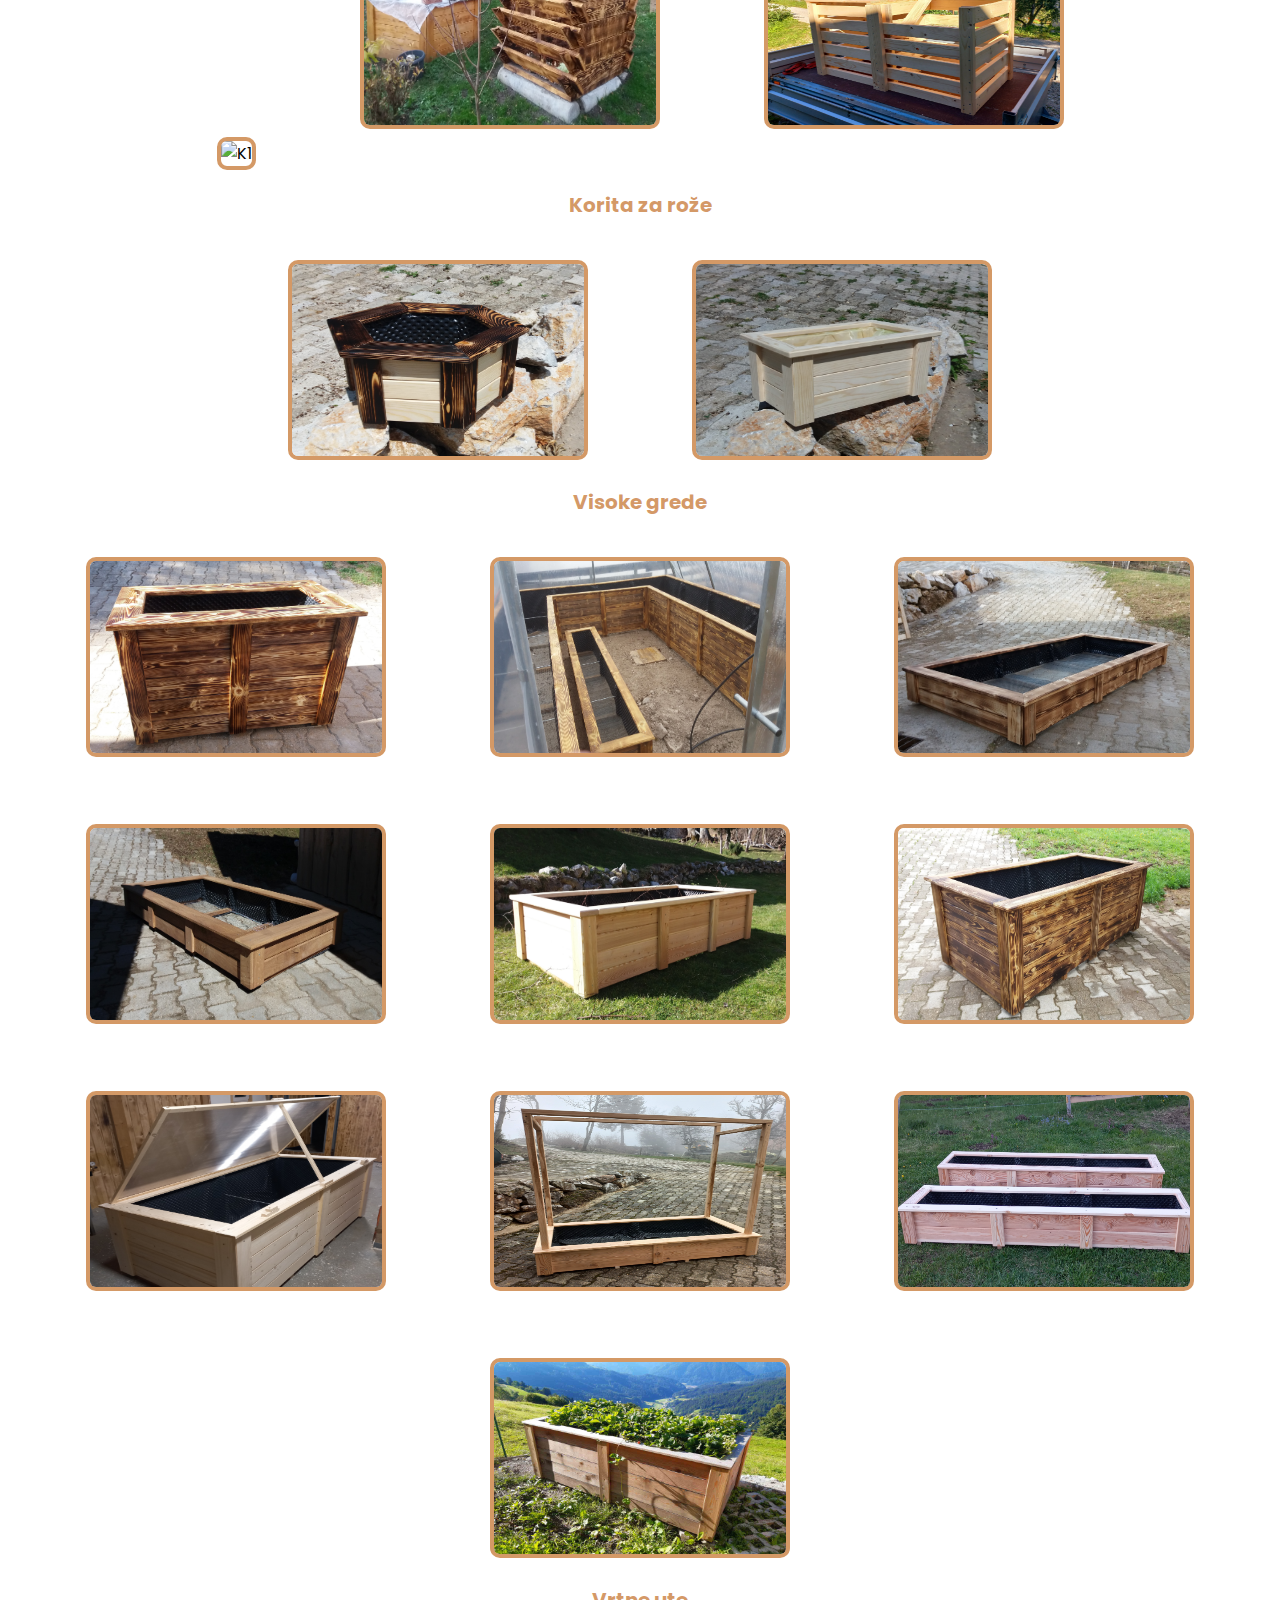
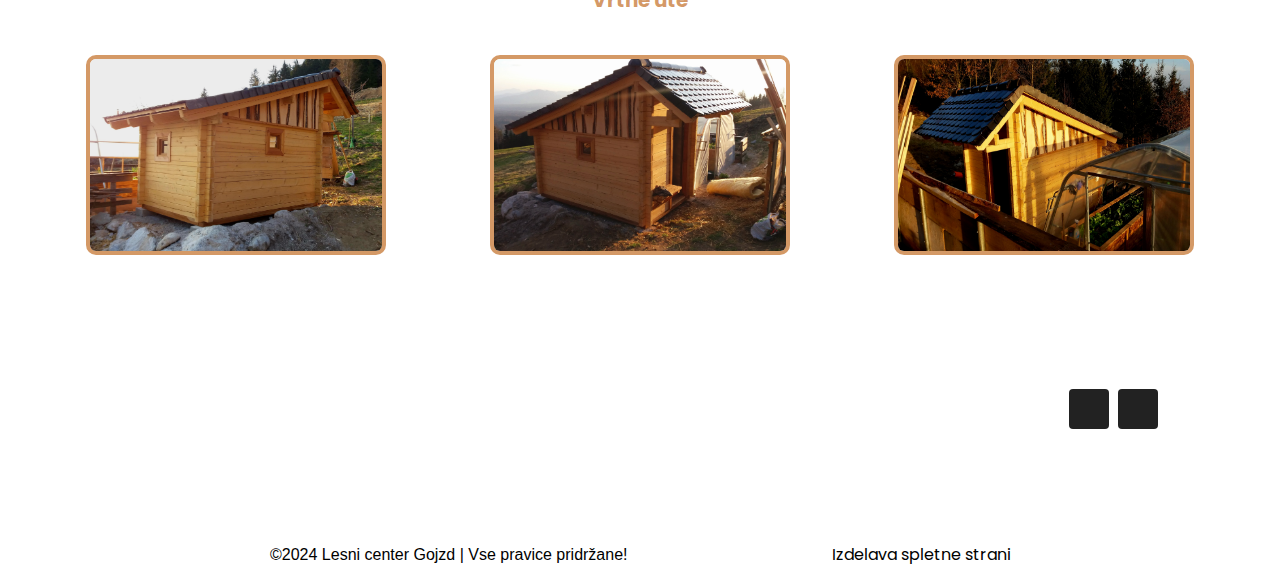
==== commit eb719bed: "Add files via upload" ====
--- a/izdelki.html
+++ b/izdelki.html
@@ -183,8 +183,6 @@
                         <h2><span>Korita za rože</span></h2>
                         <img src="JURE/IZDELKI IZ MASIVNEGA LESA/ZA VRTIČKARJE/KORITA ZA ROŽE/20200714_113733..jpg" alt="Kr3">
                         <img src="JURE/IZDELKI IZ MASIVNEGA LESA/ZA VRTIČKARJE/KORITA ZA ROŽE/20200826_121325..jpg" alt="Kr4">
-                        <img src="JURE/IZDELKI IZ MASIVNEGA LESA/ZA VRTIČKARJE/KORITA ZA ROŽE/IMG_20220617_151232.jpg" alt="Kr5">
-                        <img src="JURE/IZDELKI IZ MASIVNEGA LESA/ZA VRTIČKARJE/KORITA ZA ROŽE/received_1117479299178762.jpeg" alt="Kr6">
                     </div>
                     <div>
                         <h2><span>Visoke grede</span></h2>
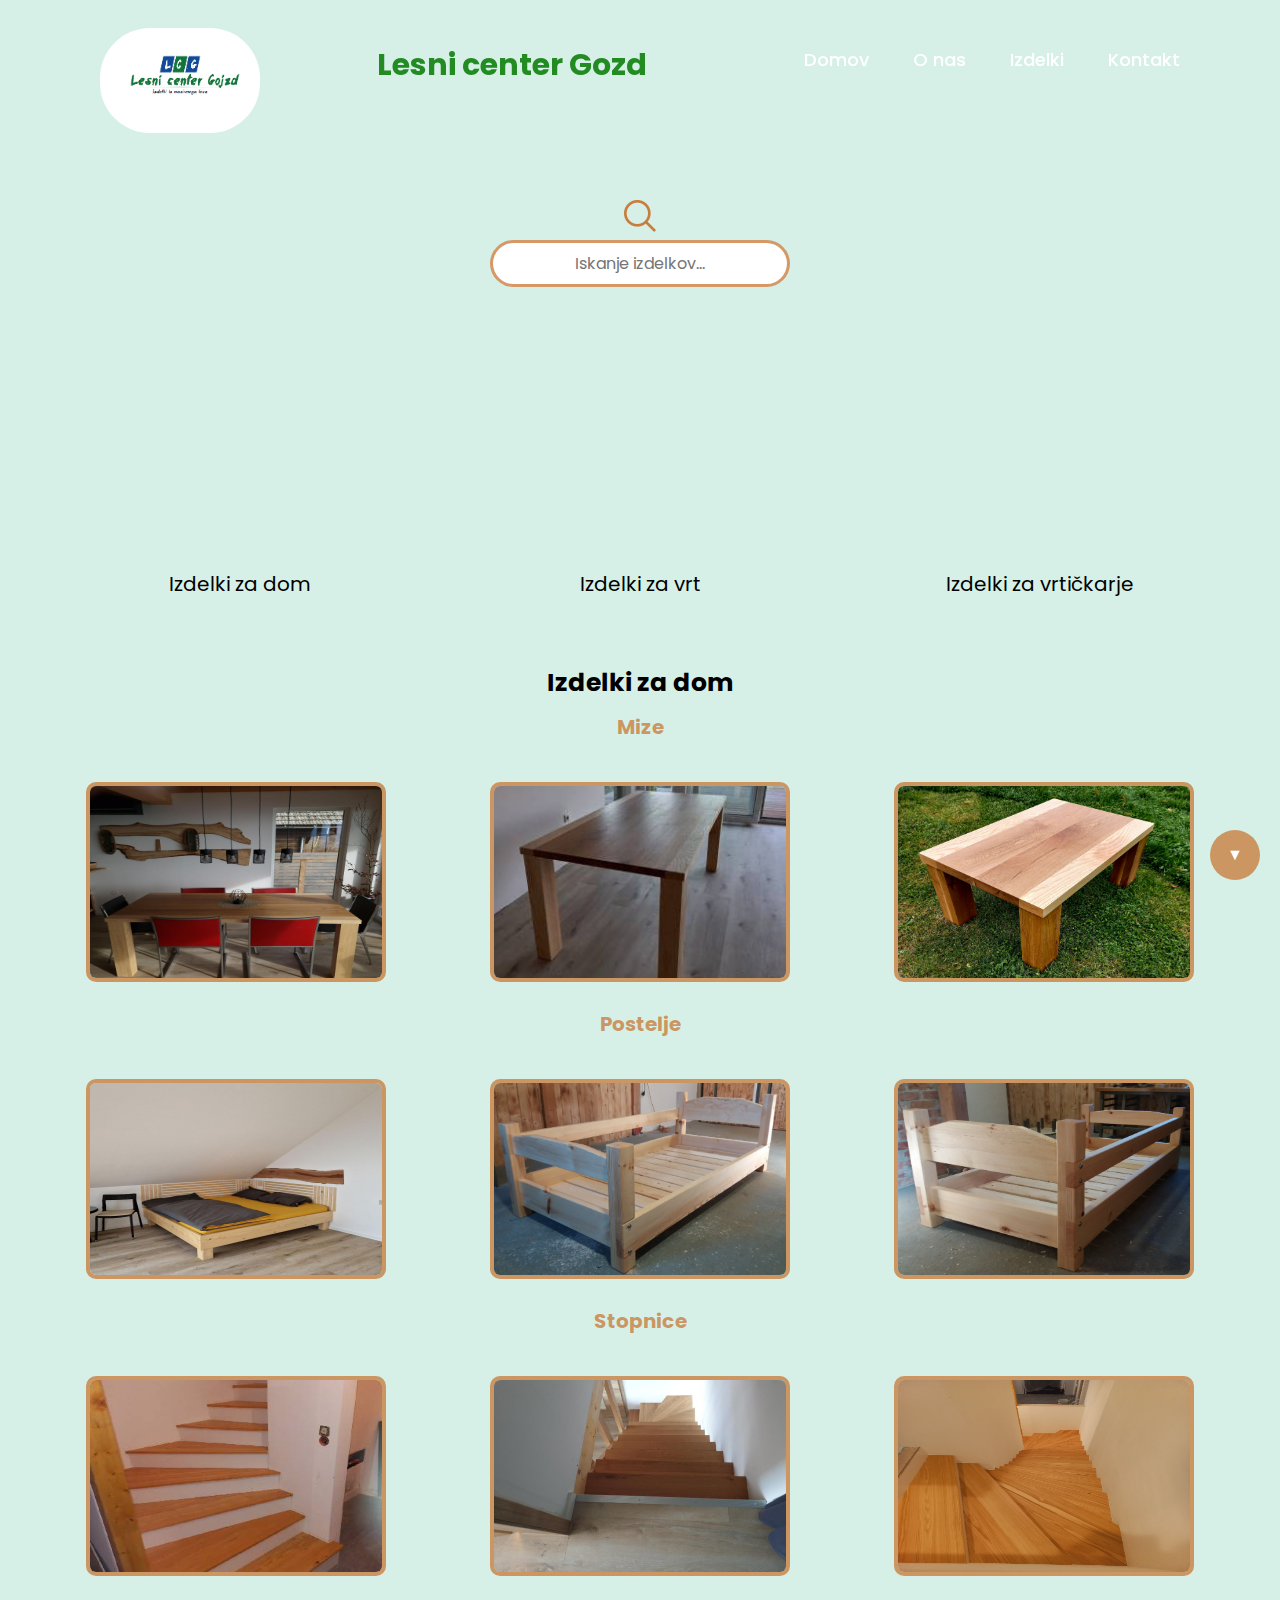
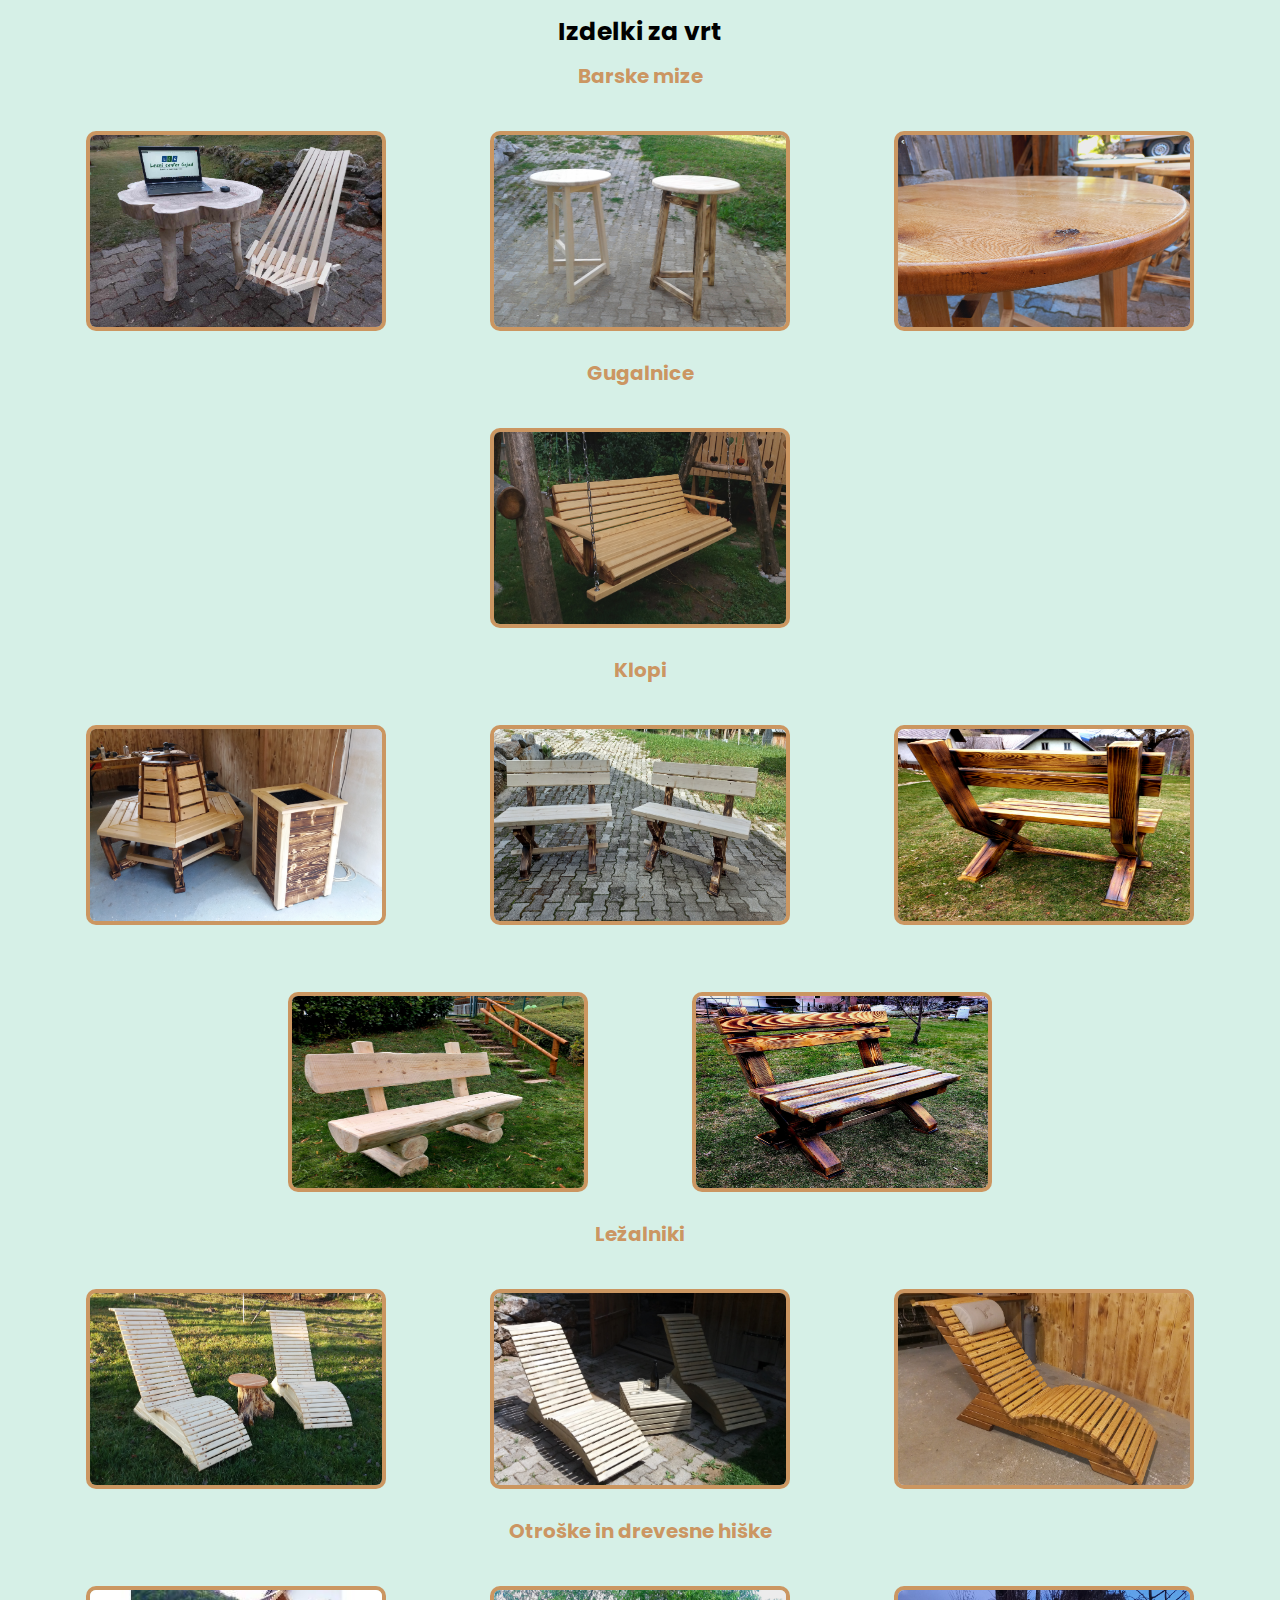
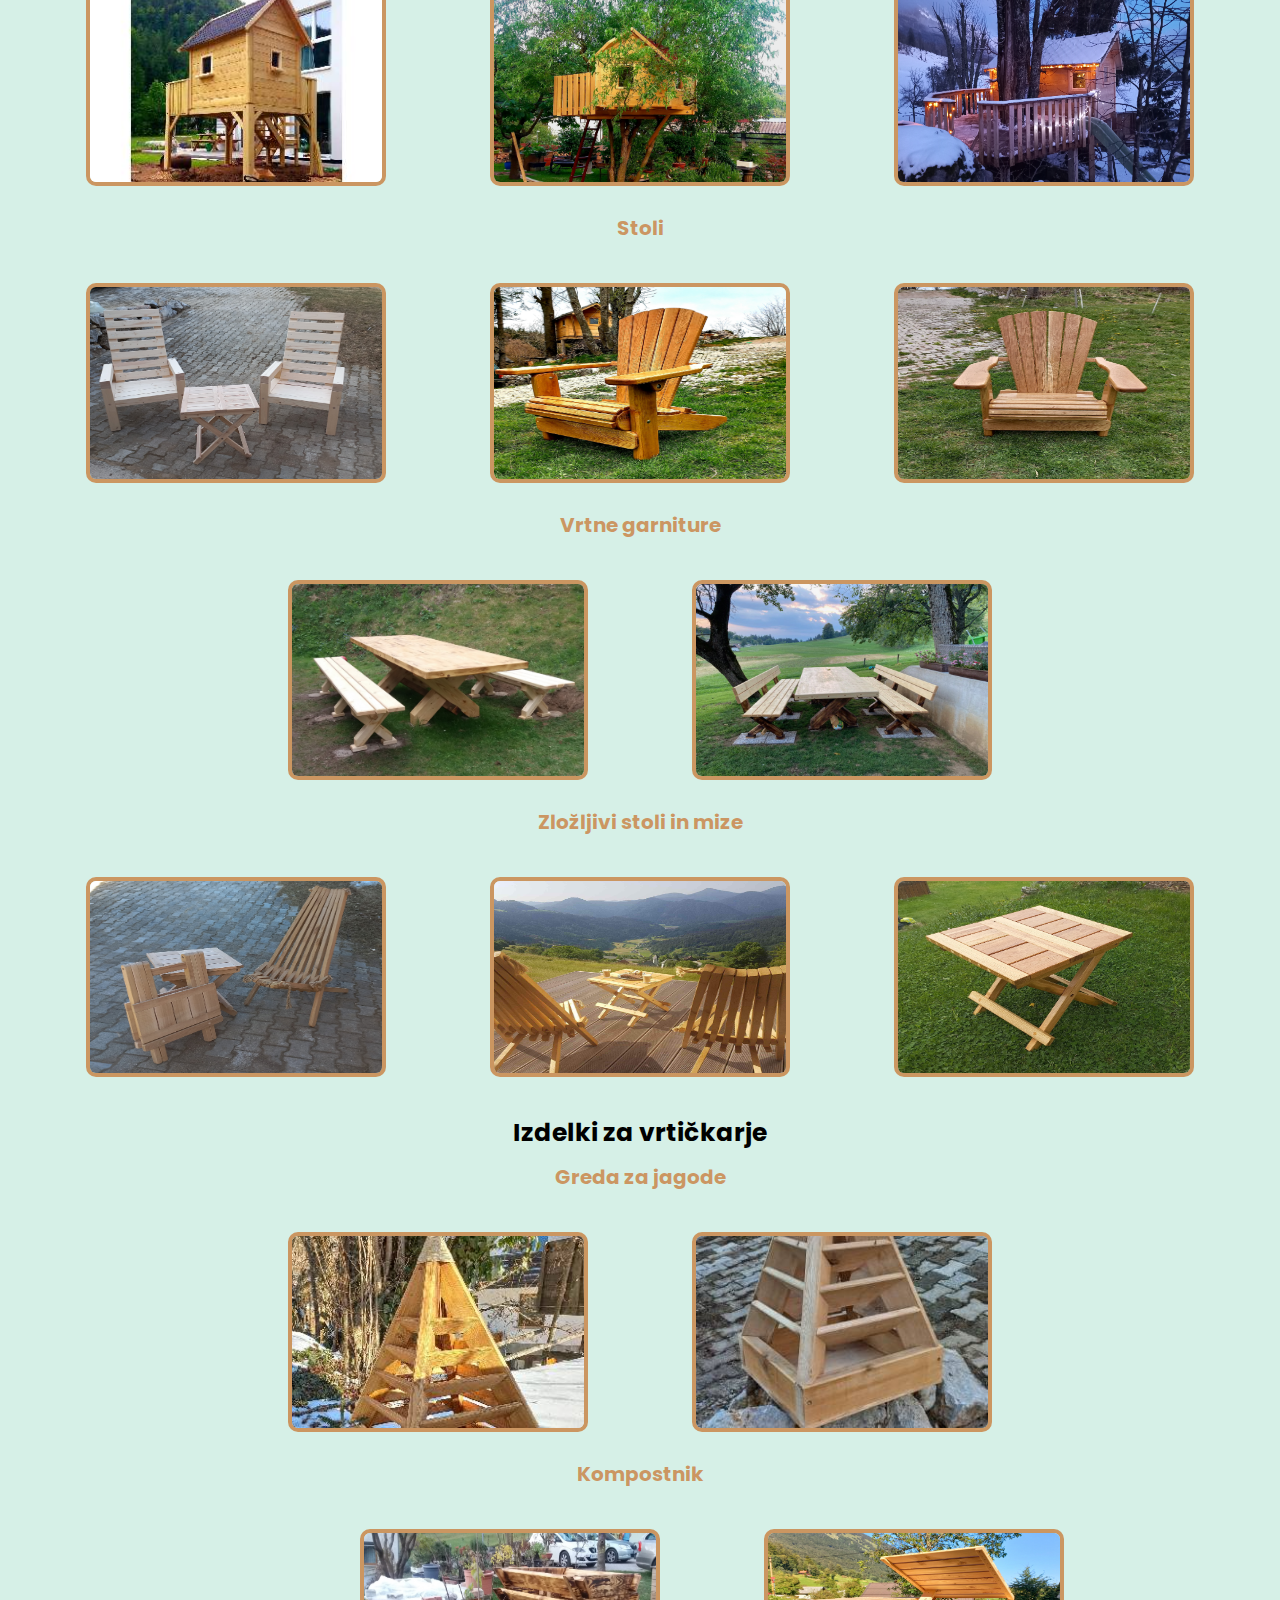
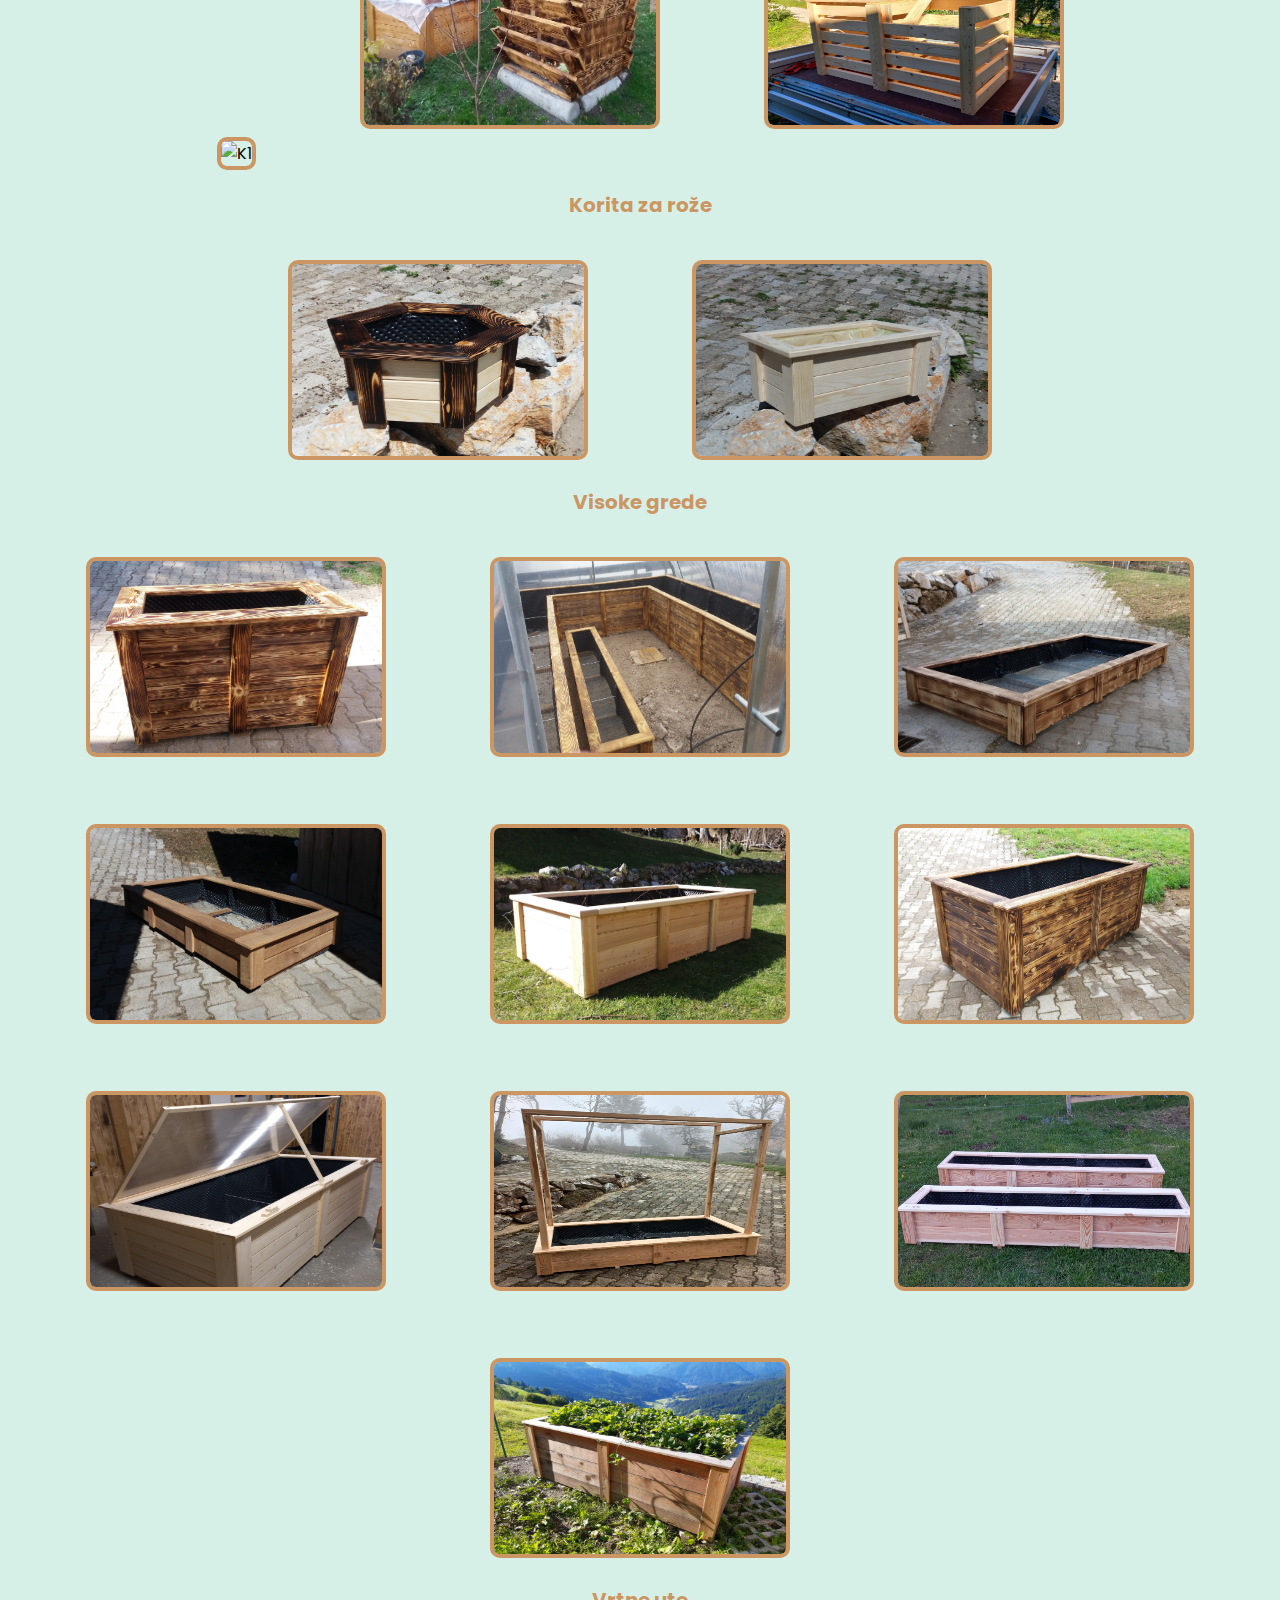
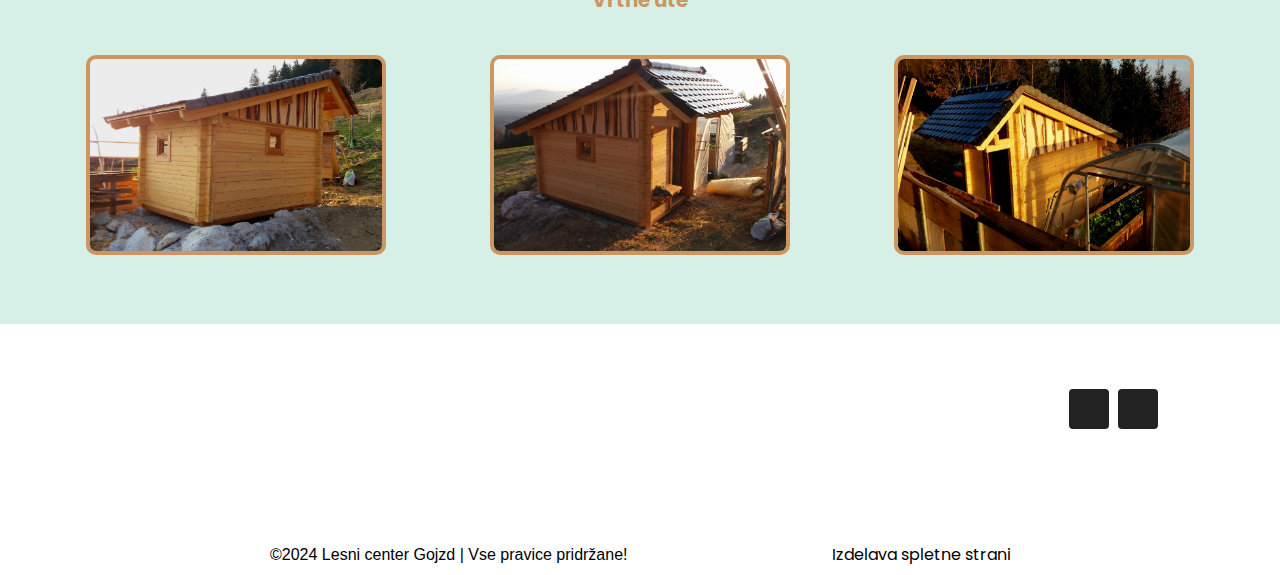
==== commit b7ad3ddc: "Add files via upload" ====
--- a/izdelki.html
+++ b/izdelki.html
@@ -124,6 +124,7 @@
                         <h1>Izdelki za vrt</h1>
                     <div>
                         <h2><span>Barske mize</span></h2>
+                        <img src="JURE/Messenger_creation_7739e2ab-1f3e-4f01-80e7-5904c880052b.jpeg" alt="">
                         <img src="JURE/IZDELKI IZ MASIVNEGA LESA/ZA VRT/BARSKE MIZE/20220725_180621.jpg" alt="Bm3">
                         <img src="JURE/IZDELKI IZ MASIVNEGA LESA/ZA VRT/BARSKE MIZE/20230907_170543.jpg" alt="Bm6">
                     </div>
@@ -137,6 +138,7 @@
                         <img src="JURE/IZDELKI IZ MASIVNEGA LESA/ZA VRT/KLOPI/20211009_132523..jpg" alt="Klop2">
                         <img src="JURE/20230330_173049.jpg" alt="Klop3">
                         <img src="JURE/IZDELKI IZ MASIVNEGA LESA/ZA VRT/KLOPI/20230924_104326.jpg" alt="Klop4">
+                        <img src="JURE/Messenger_creation_58b7d528-6984-44c2-babc-f89f0abb450b.jpeg" alt="">
                     </div>
                     <div>
                         <h2><span>Ležalniki</span></h2>
--- a/slog.css
+++ b/slog.css
@@ -8,7 +8,7 @@
 
 body 
 {
-    background-color: #fff;
+    background-color: rgb(214, 240, 231);
 }
 
 .index-wawe svg
